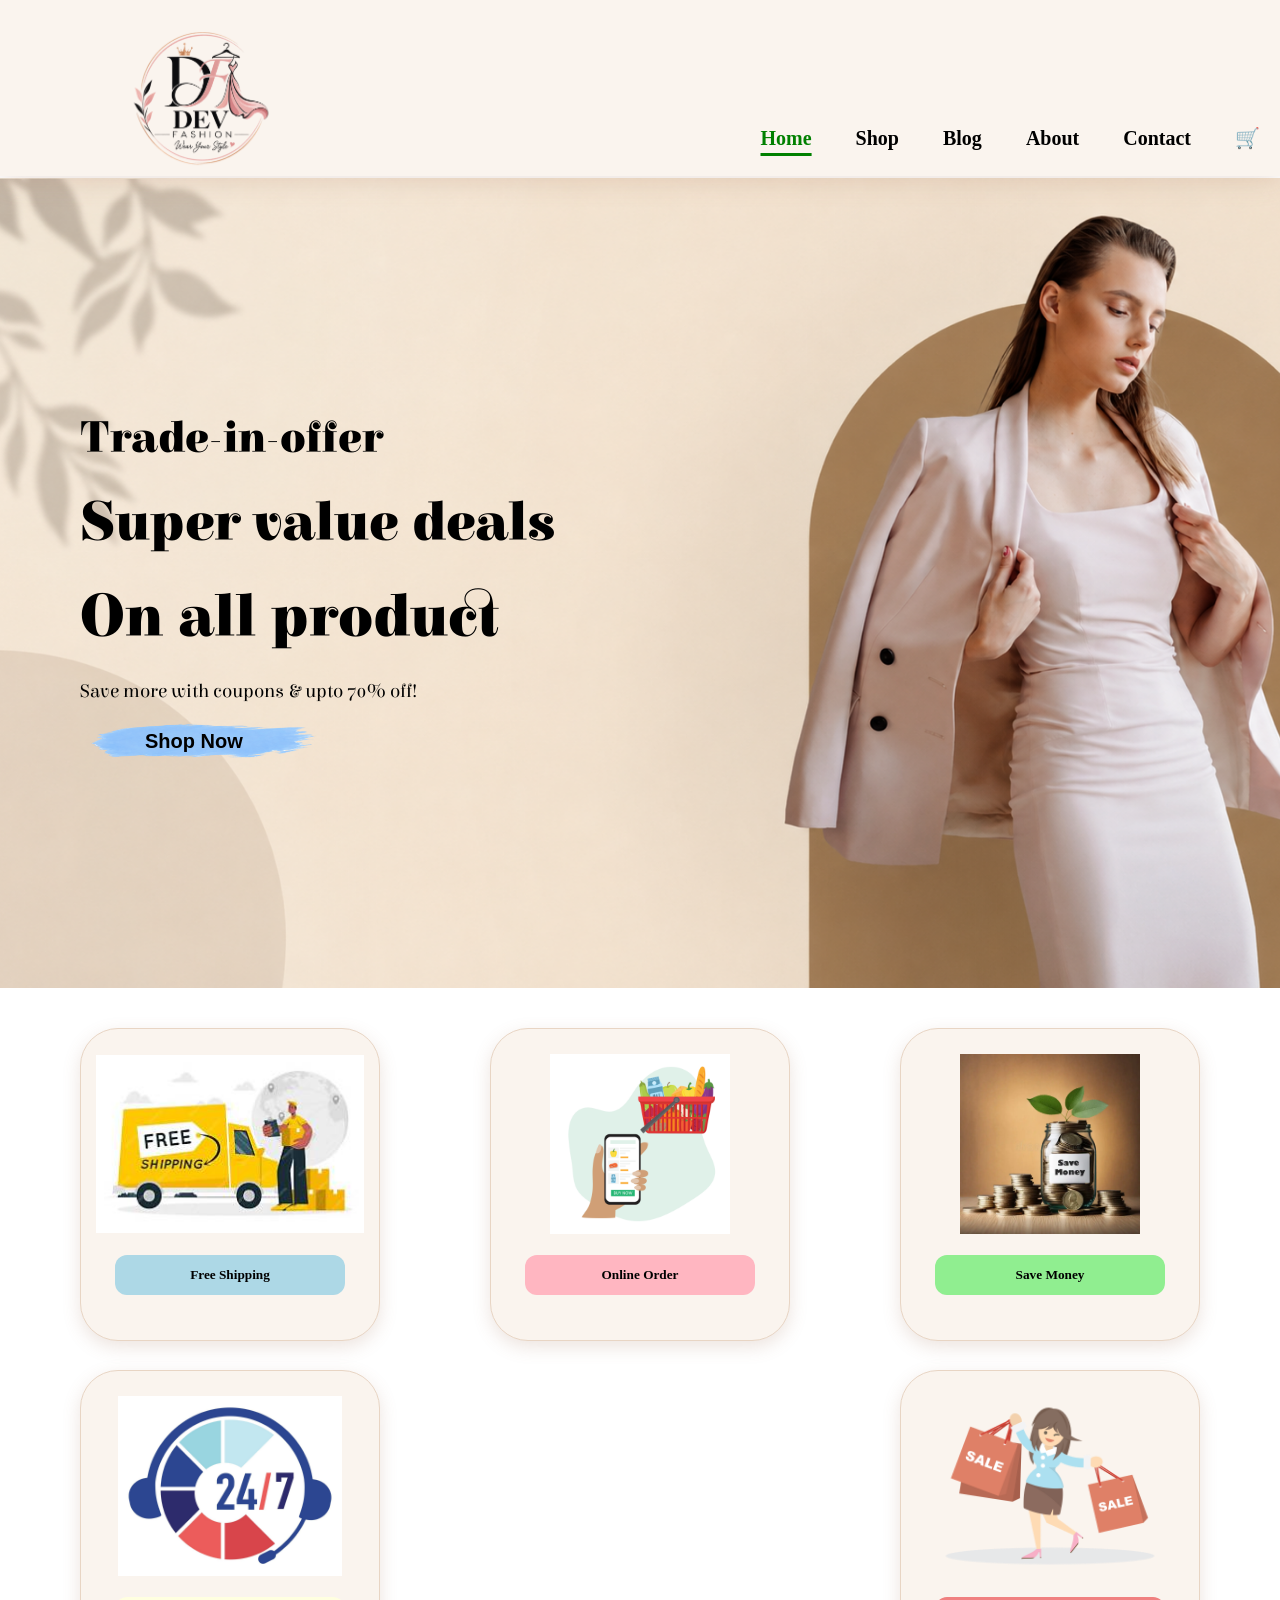
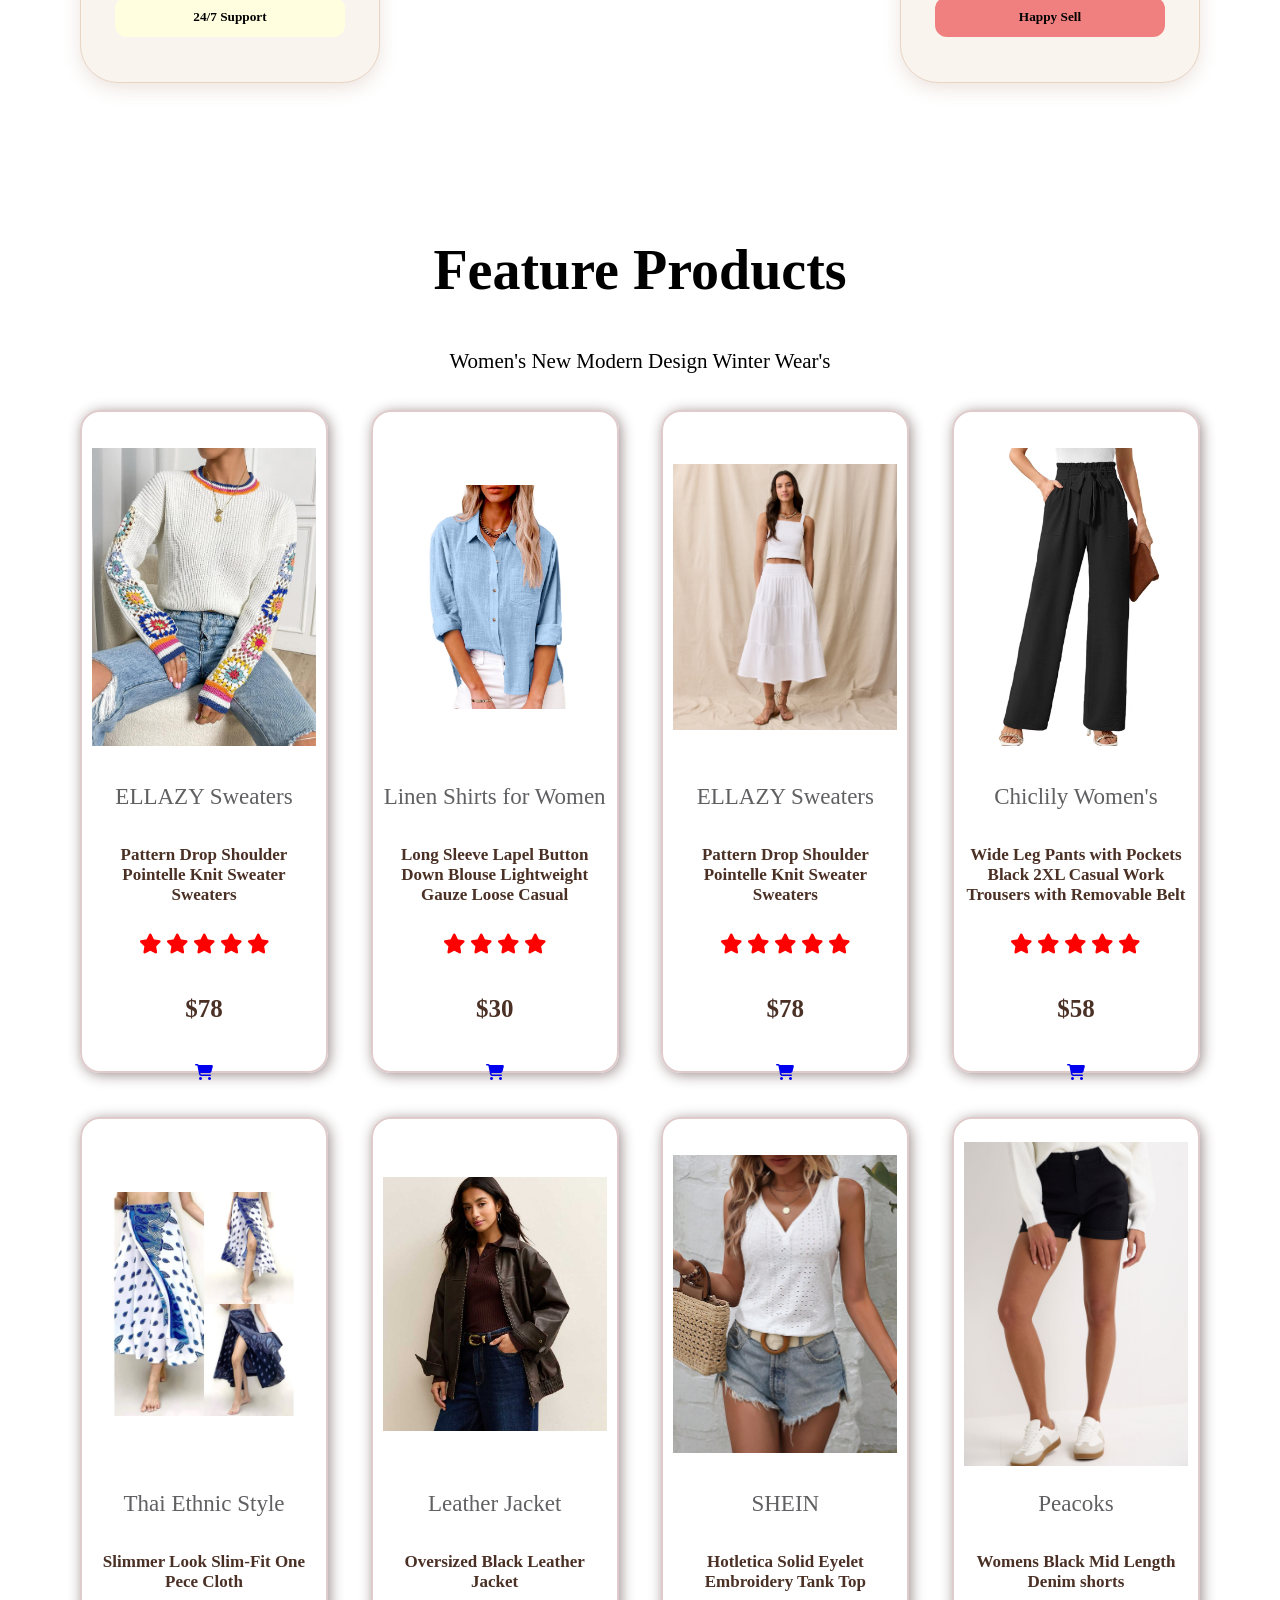
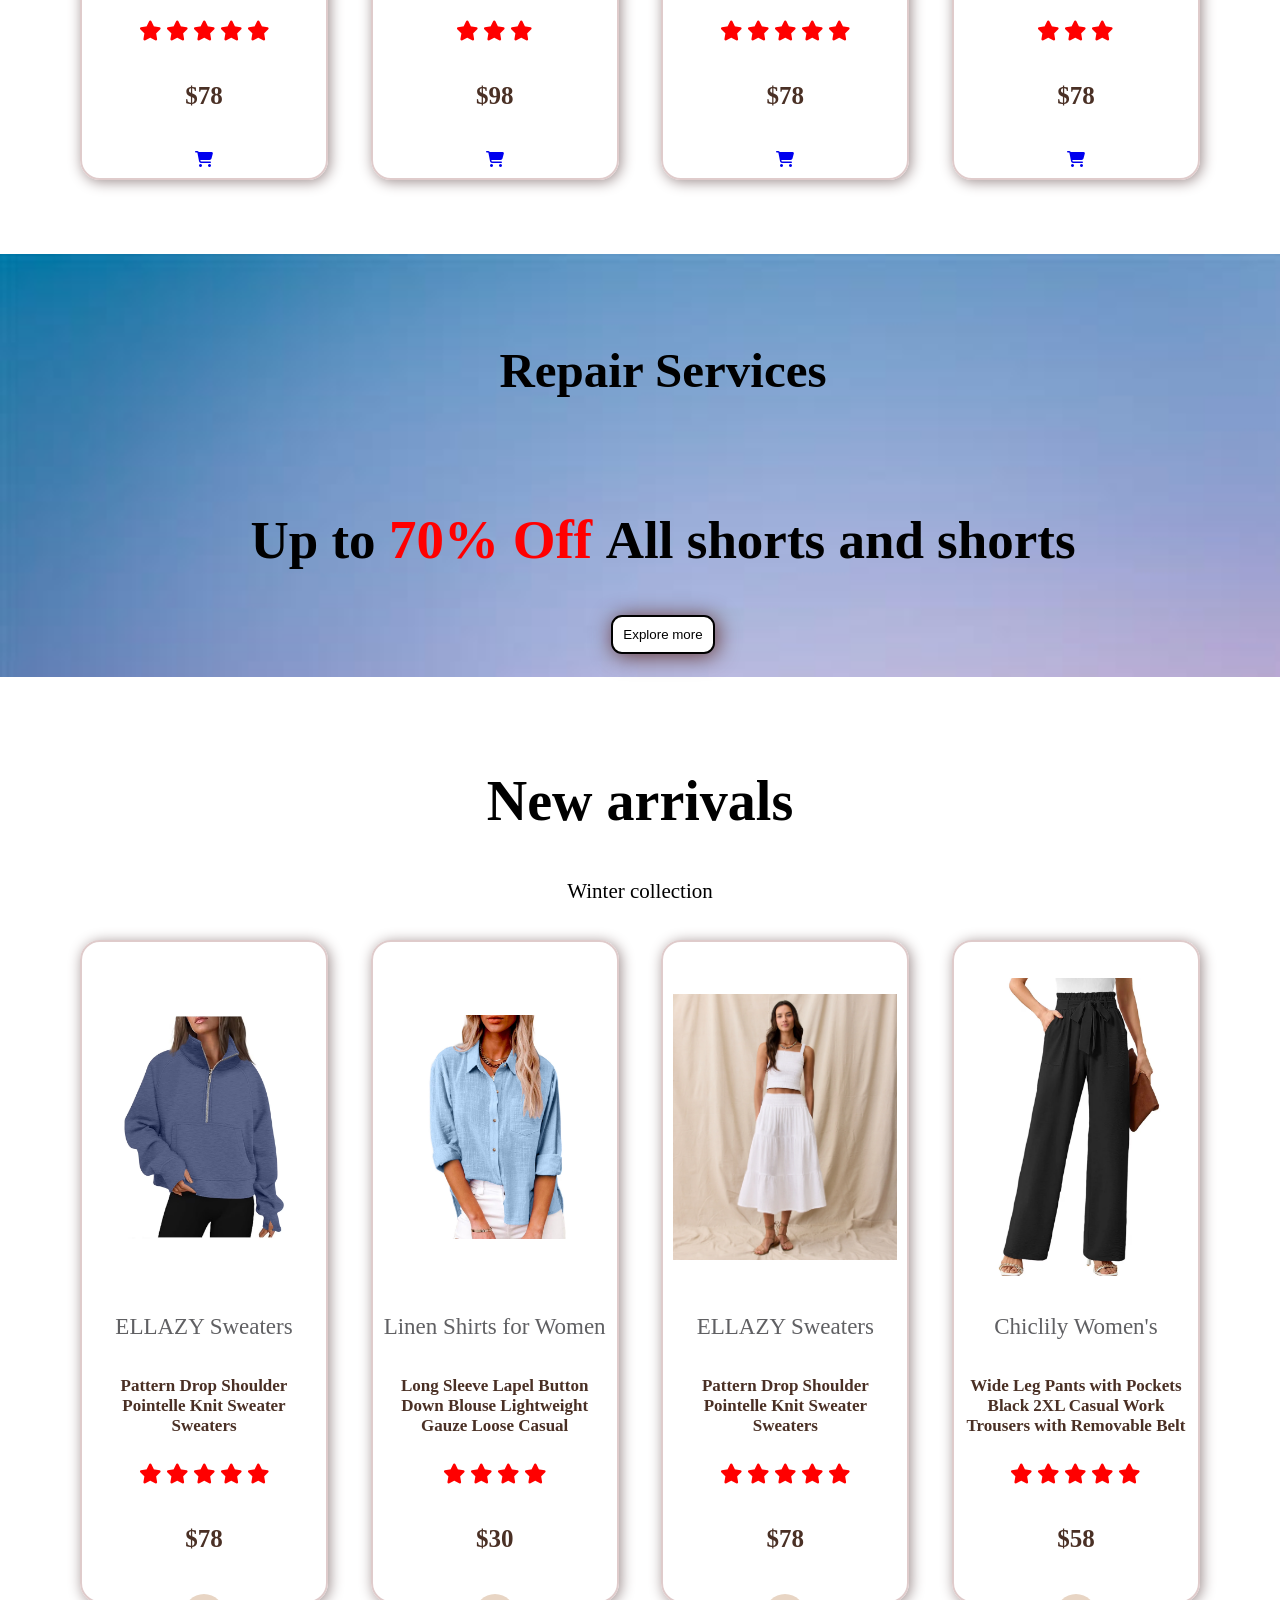
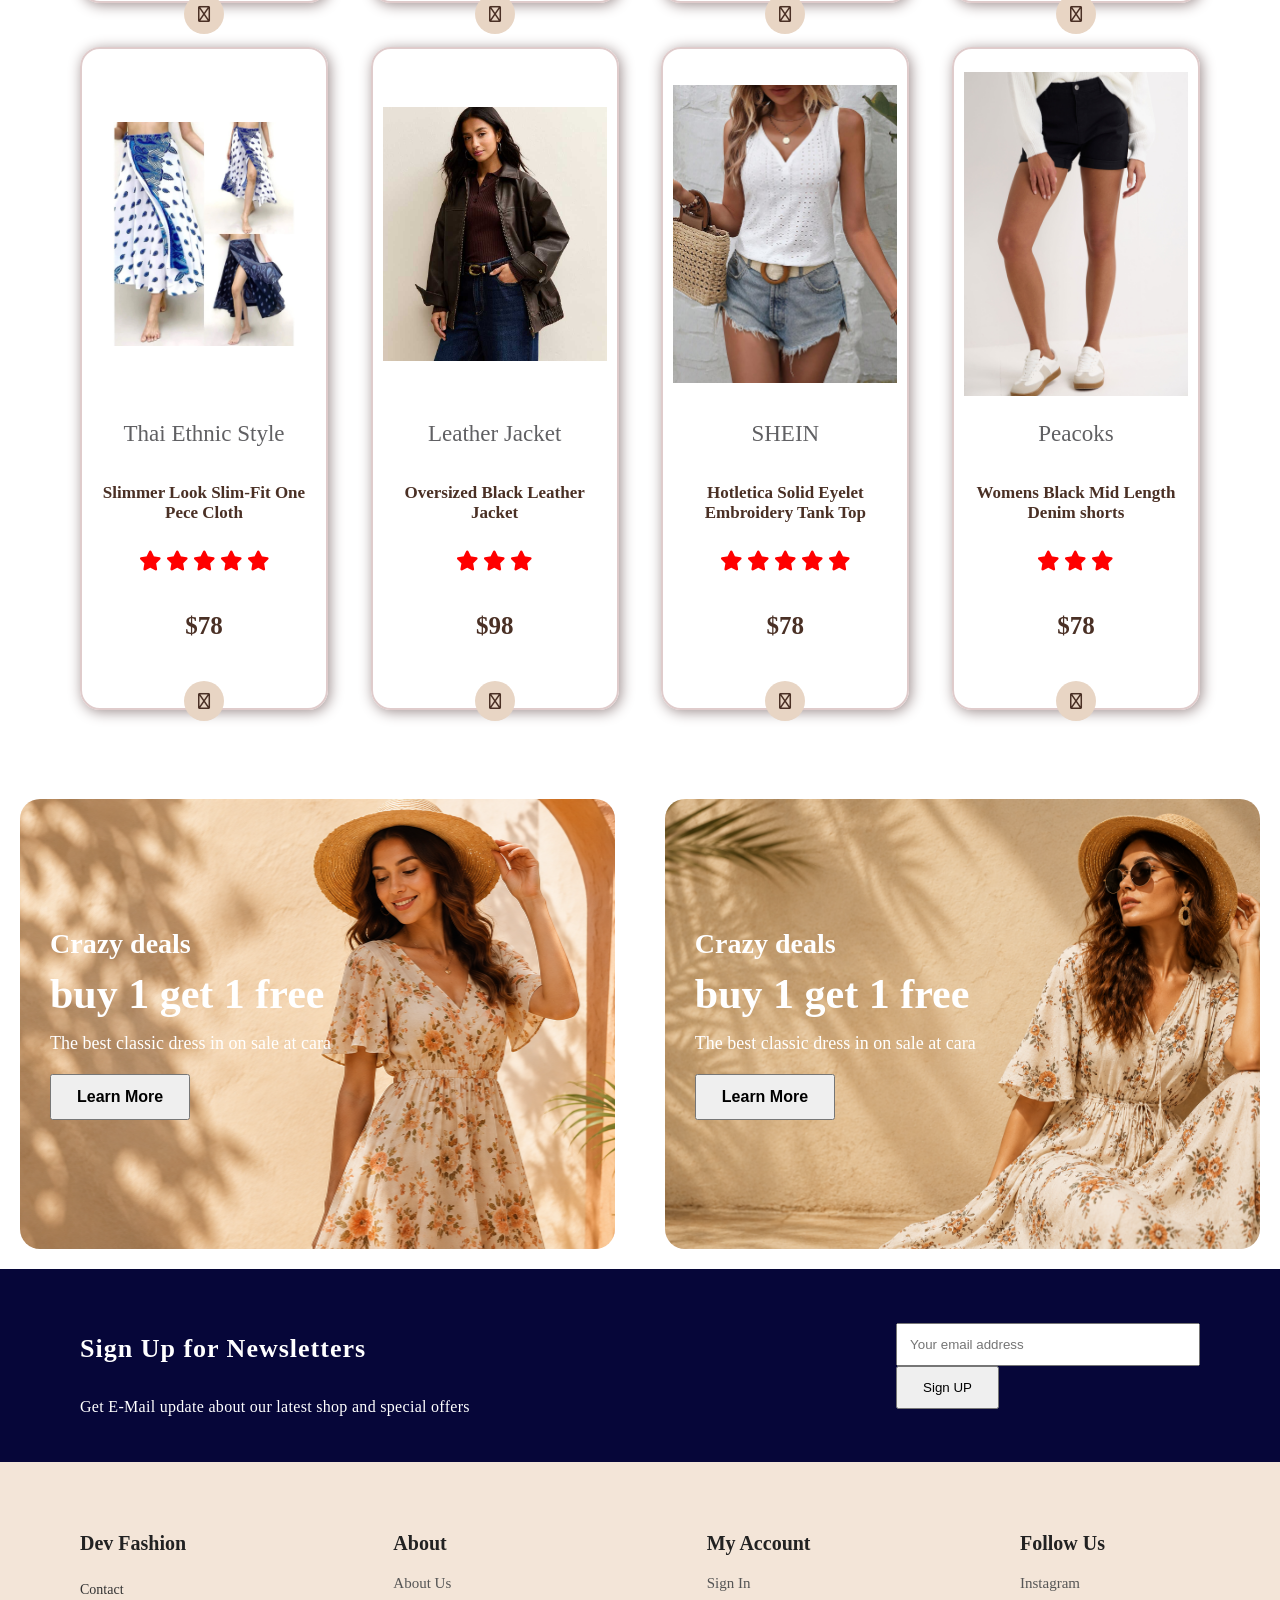
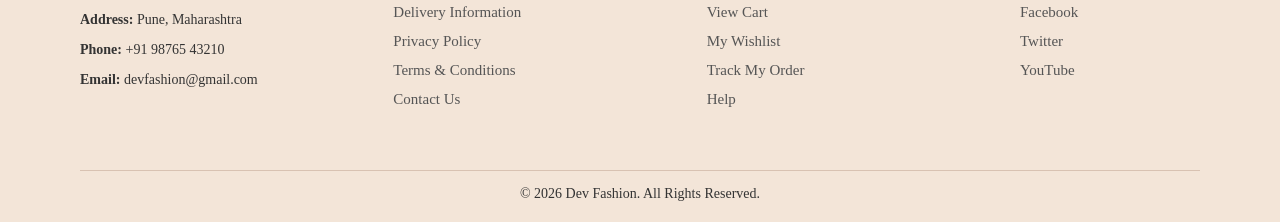
==== index.html @ 33d9cf5c "Updated changes" ====
<!doctype html>
<html lang="en">
  <head>
    <meta charset="UTF-8" />
    <meta name="viewport" content="width=device-width, initial-scale=1.0" />
    <title>E-commerce website</title>
    <link rel="stylesheet" href="./style.css" />
    <link rel="preconnect" href="https://fonts.googleapis.com" />
    <link rel="preconnect" href="https://fonts.gstatic.com" crossorigin />
    <link
      href="https://fonts.googleapis.com/css2?family=Elsie:wght@400;900&family=Playfair:ital,opsz,wght@0,5..1200,300..900;1,5..1200,300..900&display=swap"
      rel="stylesheet"
    />
    <link rel="stylesheet"
      href="https://cdnjs.cloudflare.com/ajax/libs/font-awesome/6.5.2/css/all.min.css">
  </head>
  <body>
    <nav class="navbar">
      <div class="logo">
        <img src="8edfddc2-84c4-4931-b039-c68adbf4a951.png" />
      </div>
      <div class="mobile-icons">
        <span>🛍</span>
        <span id="menu-btn">☰</span>
    </div>
      <div class="nav-item"> 
    <span><a href="index.html">Home</a></span> 
    <span><a href="shop.html">Shop</a></span> 
    <span><a href="blog.html">Blog</a></span> 
    <span><a href="about.html">About</a></span> 
    <span><a href="contact.html">Contact</a></span> 
    <span><a href="cart.html">🛒</a></span> 
</div>
    </nav>

    <div class="herocont">
      <h4>Trade-in-offer</h4>
      <h2>Super value deals</h2>
      <h1>On all product</h1>
      <p>Save more with coupons & upto 70% off!</p>
      <button id="shopNow">Shop Now</button>
    </div>

    <section id="feature" class="section-p1">
      <div class="fe-box">
        <img src="image/OIP.jpg" alt="" />
        <h5>Free Shipping</h5>
      </div>
      <div class="fe-box">
        <img
          src="image/[base64].jpg"
          alt=""
        />
        <h5>Online Order</h5>
      </div>
      <div class="fe-box">
        <img
          src="image/saving-money-concept-means-setting-aside-funds-future-needs-goals-creating-financial-security-freedom-308653851.webp"
          alt=""
        />
        <h5>Save Money</h5>
      </div>
      <div class="fe-box">
        <img
          src="image/customer-support-service-24-7-day-and-night-call-center-vector.jpg"
          alt=""
        />
        <h5>24/7 Support</h5>
      </div>
      <div class="fe-box">
        <img
          src="image/happy-women-with-a-lot-of-shopping-bags-in-hands-during-the-sale-or-discount-at-the-end-of-season-cartoon-flat-illustration-isolated-png.webp"
          alt=""
        />
        <h5>Happy Sell</h5>
      </div>
    </section>

    <section id="product1" class="section-p1">
      <h1>Feature Products</h1>
      <p>Women's New Modern Design Winter Wear's</p>
      <div class="pro-container">

        <!-- 1st card -->
        <div class="pro">
          <img src="image/sweater.jpg" alt="" />
          <div class="des">
            <span>ELLAZY Sweaters</span>
            <h5>Pattern Drop Shoulder Pointelle Knit Sweater Sweaters </h5>
            <div class="start">
              <i class="fa-solid fa-star"></i>
              <i class="fa-solid fa-star"></i>
              <i class="fa-solid fa-star"></i>
              <i class="fa-solid fa-star"></i>
              <i class="fa-solid fa-star"></i>
            </div>
            <h4>$78</h4>
          </div>
          <a href="cart.html">
            <i class="fa-solid fa-cart-shopping"></i></i>
        </a>
        </div>

        <!-- 2nd card -->
        <div class="pro">
          <img src="image/shirt.avif" alt="" />
          <div class="des">
            <span>Linen Shirts for Women</span>
            <h5>Long Sleeve Lapel Button Down Blouse Lightweight Gauze Loose Casual</h5>
            <div class="start">
              <i class="fa-solid fa-star"></i>
              <i class="fa-solid fa-star"></i>
              <i class="fa-solid fa-star"></i>
              <i class="fa-solid fa-star"></i>
            </div>
            <h4>$30</h4>
          </div>
          <a href="cart.html">
            <i class="fa-solid fa-cart-shopping"></i></i>
        </a>
        </div>

        <!-- 3rd cart -->
        <div class="pro">
          <img src="image/white.webp" alt="" />
          <div class="des">
            <span>ELLAZY Sweaters</span>
            <h5>Pattern Drop Shoulder Pointelle Knit Sweater Sweaters </h5>
            <div class="start">
              <i class="fa-solid fa-star"></i>
              <i class="fa-solid fa-star"></i>
              <i class="fa-solid fa-star"></i>
              <i class="fa-solid fa-star"></i>
              <i class="fa-solid fa-star"></i>
            </div>
            <h4>$78</h4>
          </div>
          <a href="cart.html">
            <i class="fa-solid fa-cart-shopping"></i></i>
        </a>
        </div>

<!-- 4th card -->
        <div class="pro">
          <img src="image/pants.avif" alt="" />
          <div class="des">
            <span>Chiclily Women's</span>
            <h5>Wide Leg Pants with Pockets Black 2XL Casual Work Trousers with Removable Belt</h5>
            <div class="start">
              <i class="fa-solid fa-star"></i>
              <i class="fa-solid fa-star"></i>
              <i class="fa-solid fa-star"></i>
              <i class="fa-solid fa-star"></i>
              <i class="fa-solid fa-star"></i>
            </div>
            <h4>$58</h4>
          </div>
          <a href="cart.html">
            <i class="fa-solid fa-cart-shopping"></i></i>
        </a>
        </div>

<!-- 5th card -->
        <div class="pro">
          <img src="image/sk.jpg" alt="" />
          <div class="des">
            <span>Thai Ethnic Style</span>
            <h5>Slimmer Look Slim-Fit One Pece Cloth</h5>
            <div class="start">
              <i class="fa-solid fa-star"></i>
              <i class="fa-solid fa-star"></i>
              <i class="fa-solid fa-star"></i>
              <i class="fa-solid fa-star"></i>
              <i class="fa-solid fa-star"></i>
            </div>
            <h4>$78</h4>
          </div>
          <a href="cart.html">
            <i class="fa-solid fa-cart-shopping"></i></i>
        </a>
        </div>


        <!-- 6 card -->
        <div class="pro">
          <img src="image/over.jpg" alt="" />
          <div class="des">
            <span>Leather Jacket</span>
            <h5>Oversized Black Leather Jacket</h5>
            <div class="start">
              <i class="fa-solid fa-star"></i>
              <i class="fa-solid fa-star"></i>
              <i class="fa-solid fa-star"></i>
            </div>
            <h4>$98</h4>
          </div>
          <a href="cart.html">
            <i class="fa-solid fa-cart-shopping"></i></i>
        </a>
        </div>

<!-- 7 card -->
        <div class="pro">
          <img src="image/top.webp" alt="" />
          <div class="des">
            <span>SHEIN</span>
            <h5>Hotletica Solid Eyelet Embroidery Tank Top</h5>
            <div class="start">
              <i class="fa-solid fa-star"></i>
              <i class="fa-solid fa-star"></i>
              <i class="fa-solid fa-star"></i>
              <i class="fa-solid fa-star"></i>
              <i class="fa-solid fa-star"></i>
            </div>
            <h4>$78</h4>
          </div>
          <a href="cart.html">
            <i class="fa-solid fa-cart-shopping"></i></i>
        </a>
        </div>

<!-- 8 card -->
        <div class="pro">
          <img src="image/shorts.jpg" alt="" />
          <div class="des">
            <span>Peacoks</span>
            <h5>Womens Black Mid Length Denim shorts</h5>
            <div class="start">
              <i class="fa-solid fa-star"></i>
              <i class="fa-solid fa-star"></i>
              <i class="fa-solid fa-star"></i>
            </div>
            <h4>$78</h4>
          </div>
          <a href="cart.html">
            <i class="fa-solid fa-cart-shopping"></i></i>
        </a>
        </div>
      </div>
    </section>

    <section id="banner">
      <h4>Repair Services</h4>
      <h2>Up to <span>70% Off </span> All shorts and shorts</h2>
      <button>Explore more</button>

    </section>


    <section id="product1" class="section-p1">
      <h1>New arrivals</h1>
      <p>Winter collection</p>
      <div class="pro-container">

        <!-- 1st card -->
        <div class="pro">
          <img src="image/wintercoll.avif" alt="" />
          <div class="des">
            <span>ELLAZY Sweaters</span>
            <h5>Pattern Drop Shoulder Pointelle Knit Sweater Sweaters </h5>
            <div class="start">
              <i class="fa-solid fa-star"></i>
              <i class="fa-solid fa-star"></i>
              <i class="fa-solid fa-star"></i>
              <i class="fa-solid fa-star"></i>
              <i class="fa-solid fa-star"></i>
            </div>
            <h4>$78</h4>
          </div>
          <a href="#">
            <i class="fa-solid fa-cart-shopping  cart"></i>
        </a>
        </div>

        <!-- 2nd card -->
        <div class="pro">
          <img src="image/shirt.avif" alt="" />
          <div class="des">
            <span>Linen Shirts for Women</span>
            <h5>Long Sleeve Lapel Button Down Blouse Lightweight Gauze Loose Casual</h5>
            <div class="start">
              <i class="fa-solid fa-star"></i>
              <i class="fa-solid fa-star"></i>
              <i class="fa-solid fa-star"></i>
              <i class="fa-solid fa-star"></i>
            </div>
            <h4>$30</h4>
          </div>
          <a href="#">
            <i class="fa-solid fa-cart-shopping  cart"></i>
        </a>
        </div>

        <!-- 3rd cart -->
        <div class="pro">
          <img src="image/white.webp" alt="" />
          <div class="des">
            <span>ELLAZY Sweaters</span>
            <h5>Pattern Drop Shoulder Pointelle Knit Sweater Sweaters </h5>
            <div class="start">
              <i class="fa-solid fa-star"></i>
              <i class="fa-solid fa-star"></i>
              <i class="fa-solid fa-star"></i>
              <i class="fa-solid fa-star"></i>
              <i class="fa-solid fa-star"></i>
            </div>
            <h4>$78</h4>
          </div>
          <a href="#">
            <i class="fa-solid fa-cart-shopping  cart"></i>
        </a>
        </div>

<!-- 4th card -->
        <div class="pro">
          <img src="image/pants.avif" alt="" />
          <div class="des">
            <span>Chiclily Women's</span>
            <h5>Wide Leg Pants with Pockets Black 2XL Casual Work Trousers with Removable Belt</h5>
            <div class="start">
              <i class="fa-solid fa-star"></i>
              <i class="fa-solid fa-star"></i>
              <i class="fa-solid fa-star"></i>
              <i class="fa-solid fa-star"></i>
              <i class="fa-solid fa-star"></i>
            </div>
            <h4>$58</h4>
          </div>
          <a href="#">
            <i class="fa-solid fa-cart-shopping  cart"></i>
        </a>
        </div>

<!-- 5th card -->
        <div class="pro">
          <img src="image/sk.jpg" alt="" />
          <div class="des">
            <span>Thai Ethnic Style</span>
            <h5>Slimmer Look Slim-Fit One Pece Cloth</h5>
            <div class="start">
              <i class="fa-solid fa-star"></i>
              <i class="fa-solid fa-star"></i>
              <i class="fa-solid fa-star"></i>
              <i class="fa-solid fa-star"></i>
              <i class="fa-solid fa-star"></i>
            </div>
            <h4>$78</h4>
          </div>
          <a href="#">
            <i class="fa-solid fa-cart-shopping  cart"></i>
        </a>
        </div>


        <!-- 6 card -->
        <div class="pro">
          <img src="image/over.jpg" alt="" />
          <div class="des">
            <span>Leather Jacket</span>
            <h5>Oversized Black Leather Jacket</h5>
            <div class="start">
              <i class="fa-solid fa-star"></i>
              <i class="fa-solid fa-star"></i>
              <i class="fa-solid fa-star"></i>
            </div>
            <h4>$98</h4>
          </div>
          <a href="#">
            <i class="fa-solid fa-cart-shopping  cart"></i>
        </a>
        </div>

<!-- 7 card -->
        <div class="pro">
          <img src="image/top.webp" alt="" />
          <div class="des">
            <span>SHEIN</span>
            <h5>Hotletica Solid Eyelet Embroidery Tank Top</h5>
            <div class="start">
              <i class="fa-solid fa-star"></i>
              <i class="fa-solid fa-star"></i>
              <i class="fa-solid fa-star"></i>
              <i class="fa-solid fa-star"></i>
              <i class="fa-solid fa-star"></i>
            </div>
            <h4>$78</h4>
          </div>
          <a href="#">
            <i class="fa-solid fa-cart-shopping  cart"></i>
        </a>
        </div>

<!-- 8 card -->
        <div class="pro">
          <img src="image/shorts.jpg" alt="" />
          <div class="des">
            <span>Peacoks</span>
            <h5>Womens Black Mid Length Denim shorts</h5>
            <div class="start">
              <i class="fa-solid fa-star"></i>
              <i class="fa-solid fa-star"></i>
              <i class="fa-solid fa-star"></i>
            </div>
            <h4>$78</h4>
          </div>
          <a href="#">
            <i class="fa-solid fa-cart-shopping  cart"></i>
        </a>
        </div>
      </div>
    </section>

    <section id="sm-banner" class="section-p1">
      <div
      class="banner-box">
        <h4>Crazy deals</h4>
        <h2>buy 1 get 1 free</h2>
        <span>The best classic dress in on sale at cara</span>
        <button class="white">Learn More</button>
        </div>

         <div
      class="banner-box">
        <h4>Crazy deals</h4>
        <h2>buy 1 get 1 free</h2>
        <span>The best classic dress in on sale at cara</span>
        <button class="white">Learn More</button>
        </div>
        </section>
        <section id="newsletter">
          <div class="newstext">
            <h4>Sign Up for Newsletters</h4>
            <p>Get E-Mail update about our latest shop and <span>special offers</span></p>
          </div>
          <div class="form">
            <input type="text" placeholder="Your email address">
            <button>Sign UP</button>
          </div>
        </section>



        <footer class="footer">

    <div class="footer-col">
        <h3>Dev Fashion</h3>
        <p>Contact</p>
        <p><strong>Address:</strong> Pune, Maharashtra</p>
        <p><strong>Phone:</strong> +91 98765 43210</p>
        <p><strong>Email:</strong> devfashion@gmail.com</p>
    </div>

    <div class="footer-col">
        <h3>About</h3>
        <a href="#">About Us</a>
        <a href="#">Delivery Information</a>
        <a href="#">Privacy Policy</a>
        <a href="#">Terms & Conditions</a>
        <a href="#">Contact Us</a>
    </div>

    <div class="footer-col">
        <h3>My Account</h3>
        <a href="#">Sign In</a>
        <a href="#">View Cart</a>
        <a href="#">My Wishlist</a>
        <a href="#">Track My Order</a>
        <a href="#">Help</a>
    </div>

    <div class="footer-col">
        <h3>Follow Us</h3>
        <a href="#">Instagram</a>
        <a href="#">Facebook</a>
        <a href="#">Twitter</a>
        <a href="#">YouTube</a>
    </div>

    <div class="footer-bottom">
        <p>© 2026 Dev Fashion. All Rights Reserved.</p>
    </div>

</footer>
    
    <script src="script.js"></script>
  </body>
</html>
---- style.css ----
body {
  margin: 0;
  padding: 0;
  width: 100%;
  overflow-x: hidden;
}
button.normal {
  font-size: 14px;
  font-weight: 600;
  padding: 15px;
}

.navbar {
  width: 100%;
  height: 176px;
  position: relative;
  box-shadow: 0 5px 25px rgba(154, 107, 79, 0.2);
  position: sticky;
  z-index: 999;
  top: 0;
  left: 0;
  background-color: #faf4ee;
}
.navbar img {
  width: 150px;
  height: 156px;
  margin-left: 127px;
  margin-top: 22px;
}
.nav-item {
  position: absolute;
  right: 0px;
  top: 104px;
  text-decoration: none;
}
.nav-item span {
  padding: 20px;
  font-size: x-large;
  cursor: pointer;
  display: inline-block;
  transition: transform 0.3s ease;
}
.nav-item a {
  text-decoration: none;
  color: #4a3025;
  font-size: 20px;
  font-weight: 600;
}

.nav-item span:hover {
  text-decoration: underline;
  cursor: pointer;
  color: green;
  text-decoration-thickness: 5px;
  transform: scale(1.2);
}
.nav-item a {
  text-decoration: none;
  color: #000;
}

.nav-item a.active {
  color: green;
  text-decoration: underline;
  text-decoration-thickness: 3px;
  text-underline-offset: 8px;
}

/* herocont */
.herocont {
  font-family: "Elsie", serif;
  background-image: url(3d712e6f-3460-47a9-ab00-602f41634738.png);
  height: 90vh;
  width: 100%;
  background-size: cover;
  background-position: top 25% right 0;
  padding: 0 80px;
  display: flex;
  align-items: flex-start;
  justify-content: center;
  flex-direction: column;
  margin-top: 2px;
}
.herocont h4 {
  font-size: 44px;
}
.herocont h2 {
  font-size: 55px;
}
.herocont h1 {
  font-size: 60px;
}
.herocont p {
  font-size: 19px;
}

.herocont h1,
.herocont h2,
.herocont h4,
.herocont p {
  margin: 14px 0;
}

.herocont button {
  background-image: url(image/2f8c9b1b-b4cb-4f8c-810a-5eacfceb74cf.png);
  border: none;
  background-size: 100% 100%;
  background-repeat: no-repeat;
  /* background-position: center; */
  background-color: transparent;
  padding: 14px 80px 14px 65px;
  cursor: pointer;
  font-weight: 800;
  font-size: 20px;
}

.section-p1 {
  padding: 40px 80px;
}
.section-m1 {
  margin: 40px 0;
}
#feature {
  display: flex;
  align-items: center;
  justify-content: space-between;
  flex-wrap: wrap;
}
#feature .fe-box {
  width: 268px;
  text-align: center;
  padding: 25px 15px;
  box-shadow: 0 6px 18px rgba(154, 107, 79, 0.18);
  border: 1px solid #e8d5c4;
  background-color: #faf4ee;
  transition: transform 0.3s ease;
  border-radius: 38px;
  margin-bottom: 29px;
  height: 29vh;
}
.fe-box:hover {
  transform: scale(1.1);
}
.fe-box img {
  width: 100%;
  height: 180px;
  margin-bottom: 10px;
  object-fit: contain;
}
.fe-box h5 {
  background-color: pink;
  padding: 12px 13px;
  margin: 7px 19px;
  border-radius: 12px;
}
#feature .fe-box:nth-child(1) h5 {
  background-color: lightblue;
}
#feature .fe-box:nth-child(2) h5 {
  background-color: lightpink;
}
#feature .fe-box:nth-child(3) h5 {
  background-color: lightgreen;
}
#feature .fe-box:nth-child(4) h5 {
  background-color: lightyellow;
}
#feature .fe-box:nth-child(5) h5 {
  background-color: lightcoral;
}

#product1 {
  text-align: center;
}

#product1 .pro {
  width: 20%;
  min-width: 200px;
  padding: 10px 10px;
  border: 2px solid #dfcbcb;
  border-radius: 20px;
  cursor: pointer;
  box-shadow: 2px 2px 14px #9e8f8f;
  margin: 15px 0;
  margin-bottom: 29px;
  height: 71vh;
  object-fit: contain;
  transition: 0.3s ease;
}
#product1 .pro:hover {
  transform: translateY(-8px);
  box-shadow: 0 12px 25px rgba(154, 107, 79, 0.25);
}
#product1 .pro img {
  width: 100%;
  height: 350px;
  object-fit: contain;
  border-radius: 12px;
}
#product1 .pro .des {
  text-align: center;
  padding: 8px 0;
}

#product1 .pro .des span {
  color: #606063;
  font-size: 23px;
}

#product1 .pro .des h5 {
  font-size: 17px;
  padding-top: 7px;
  color: #4a3025;
}
#product1 .pro .des i {
  font-size: 20px;
  color: red;
}

#product1 .pro .des h4 {
  padding-top: 7px;
  font-size: 25px;
  font-weight: 700;
  color: #4a3025;
}
#product1 .pro .cart {
  width: 40px;
  height: 40px;
  line-height: 40px;
  border-radius: 50%;
  font-weight: 500;
  background-color: #e8d5c4;
  color: #4a3025;
  display: inline-block;
  text-align: center;
}

#product1 .pro-container {
  display: flex;
  align-items: center;
  justify-content: space-between;
  flex-wrap: wrap;
}

#product1 h1 {
  font-size: 56px;
}
#product1 p {
  font-size: 21px;
}

#banner {
  background-image: url(image/banner.jpg);
  background-repeat: no-repeat;
  width: 100%;
  background-size: cover;
  display: flex;
  justify-content: center;
  align-items: center;
  flex-direction: column;
  background-color: black;
  color: black;
  margin: 5px 0 5px 0;
  padding: 23px;
}
#banner span {
  color: red;
  font-size: 55px;
}
#banner h2 {
  font-size: 53px;
}
#banner h4 {
  font-size: 49px;
}
#banner button {
  background-color: white;
  padding: 10px 10px;
  border-radius: 11px;
  border: 2px solid black;
  cursor: pointer;
  box-shadow: 2px 2px 21px #663838;
}

#sm-banner {
  display: flex;
  justify-content: space-between;
  flex-wrap: wrap;
  gap: 25px;
  padding: 20px;
}
#sm-banner .banner-box {
  background-image: url(image/orangr.jpg);
  background-repeat: no-repeat;
  width: 48%;
  background-size: cover;
  background-position: center;
  display: flex;
  justify-content: center;
  align-items: flex-start;
  flex-direction: column;
  background-color: black;
  color: black;
  margin: 0px;
  box-sizing: border-box;
  padding: 30px;
  height: 50vh;
}
#sm-banner h4 {
  color: white;
  font-size: 28px;
  font-weight: 600;
  margin: 0 0 10px 0;
  padding: 0;
}

#sm-banner h2 {
  color: white;
  font-size: 42px;
  font-weight: 800;
  margin: 0 0 15px 0;
}

#sm-banner span {
  color: white;
  font-size: 18px;
  font-weight: 500;
  margin-bottom: 20px;
}

#sm-banner button {
  font-size: 16px;
  font-weight: 600;
  padding: 12px 25px;
}

#sm-banner .banner-box:nth-child(1) {
  background-image: url("image/banner1f.png");
  border-radius: 20px;
}

#sm-banner .banner-box:nth-child(2) {
  background-image: url("image/banner2.png");
  border-radius: 20px;
}

#newsletter {
  display: flex;
  justify-content: space-between;
  flex-wrap: wrap;
  align-items: center;
  background-color: rgb(6, 6, 57);
  color: white;
  padding: 30px 80px;
}

#newsletter form {
  width: 34%;
  display: flex;
  align-items: center;
}

#newsletter input {
  width: 100%;
  padding: 12px;
  box-sizing: border-box;
}

#newsletter button {
  padding: 12px 25px;
  white-space: nowrap;
}
#newsletter h4 {
  font-size: 26px;
  font-weight: 600;
  letter-spacing: 1px;
}

#newsletter p {
  font-size: 16px;
  font-weight: 400;
  letter-spacing: 0.3px;
}

.footer {
  display: flex;
  justify-content: space-between;
  flex-wrap: wrap;
  background-color: #f3e5d8;
  padding: 50px 80px 20px;
  color: #333;
}

.footer-col {
  display: flex;
  flex-direction: column;
  margin-bottom: 30px;
  min-width: 180px;
}

.footer-col h3 {
  font-size: 20px;
  font-weight: 600;
  margin-bottom: 20px;
  color: #222;
}

.footer-col p {
  font-size: 14px;
  margin: 7px 0;
}

.footer-col a {
  text-decoration: none;
  color: #555;
  font-size: 15px;
  margin-bottom: 12px;
  transition: 0.3s;
}

.footer-col a:hover {
  color: #8b5e3c;
  padding-left: 5px;
}

.footer-bottom {
  width: 100%;
  text-align: center;
  border-top: 1px solid #d8c2b2;
  margin-top: 20px;
  padding-top: 15px;
}

.footer-bottom p {
  font-size: 14px;
  margin: 0;
}

.mobile-icons {
  display: none;
}

/* shop css */
.page-header {
  background-image: url("image/bannerp.webp");
  width: 100%;
  height: 70vh;
  background-repeat: no-repeat;
  background-size: cover;
  background-position: center;
  display: flex;
  justify-content: center;
  align-items: center;
  flex-direction: column;
}

.page-header h2 {
  font-size: 53px;
}
.page-header p {
  font-size: 30px;
}

/* pagination */

#pagination {
  text-align: center;
}
#pagination a {
  text-decoration: none;
  background-color: #088178;
  padding: 15px 20px;
  border-radius: 4px;
  color: white;
  font-weight: 600;
}

/* single product */
#prodetails {
  display: flex;
  margin-top: 40px;
  padding: 40px 80px;
  gap: 50px;
}

.single-pro-image {
  width: 45%;
}

.single-pro-image > img {
  width: 100%;
  height: 550px;
  object-fit: contain;
  border-radius: 15px;
}

.small-img-group {
  display: flex;
  justify-content: space-between;
  gap: 15px;
  margin-top: 15px;
}

.small-img-col {
  flex-basis: 24%;
  cursor: pointer;
}

.small-img {
  width: 100%;
  height: 120px;
  object-fit: contain;
  border-radius: 10px;
}

.single-pro-details {
  width: 50%;
  padding-top: 30px;
}

.single-pro-details h6 {
  font-size: 15px;
  color: #777;
  margin-bottom: 20px;
}

.single-pro-details h4 {
  font-size: 28px;
  color: #4a3025;
  margin: 20px 0;
}

.single-pro-details h2 {
  font-size: 32px;
  color: #9a6b4f;
  margin-bottom: 25px;
}

.single-pro-details select {
  display: block;
  padding: 12px 15px;
  width: 150px;
  margin-bottom: 20px;
  border: 1px solid #e8d5c4;
  outline: none;
}

.single-pro-details input {
  width: 50px;
  height: 40px;
  padding-left: 10px;
  font-size: 16px;
  border: 1px solid #e8d5c4;
  outline: none;
  margin-right: 10px;
}

.single-pro-details .normal {
  background-color: #9a6b4f;
  color: white;
  border: none;
  padding: 15px 25px;
  font-size: 16px;
  font-weight: 600;
  cursor: pointer;
  border-radius: 5px;
}

.single-pro-details .normal:hover {
  background-color: #4a3025;
}

.single-pro-details span {
  display: block;
  line-height: 25px;
  font-size: 16px;
  color: #555;
  max-width: 600px;
}

/* cart page */
/* CART PAGE */

#cart {
  padding: 40px 80px;
}

#cart h2 {
  text-align: center;
  color: #4a3025;
  margin-bottom: 40px;
}

/* CART TABLE */

#cart table {
  border-collapse: collapse;
  margin: auto;
}

#cart thead {
  background-color: #e8d5c4;
}

#cart th {
  padding: 18px;
  color: #4a3025;
  font-size: 16px;
}

#cart td {
  padding: 15px;
  text-align: center;
  border-bottom: 1px solid #e8d5c4;
}

/* PRODUCT IMAGE */

#cart td img {
  width: 80px;
  height: 80px;
  object-fit: contain;
}

/* REMOVE BUTTON */

#cart td button {
  background-color: #9a6b4f;
  color: white;
  border: none;
  padding: 8px 15px;
  border-radius: 5px;
  cursor: pointer;
}

#cart td button:hover {
  background-color: #4a3025;
}

/* blog */
/* BLOG */

.blog-header {
  text-align: center;
  padding: 70px 20px;
  background-color: #e8d5c4;
}

.blog-header h2 {
  font-size: 40px;
  color: #4a3025;
  margin-bottom: 10px;
}

.blog-header p {
  font-size: 18px;
}

#blog {
  text-align: center;
}

#blog h1 {
  color: #4a3025;
}

.blog-container {
  display: flex;
  justify-content: center;
  gap: 30px;
  flex-wrap: wrap;
  margin-top: 40px;
}

.blog-box {
  width: 300px;
  background-color: #faf4ee;
  border-radius: 12px;
  overflow: hidden;
  box-shadow: 0 5px 20px rgba(74, 48, 37, 0.15);
  text-align: left;
}

.blog-box img {
  width: 100%;
  height: 250px;
  object-fit: cover;
}

.blog-content {
  padding: 20px;
}

.blog-content h3 {
  color: #4a3025;
  font-size: 22px;
}

.blog-content p {
  line-height: 1.6;
}

.blog-content a {
  color: #9a6b4f;
  font-weight: bold;
  text-decoration: none;
}

.blog-content a:hover {
  text-decoration: underline;
}

/* CONTACT PAGE */

.contact-header {
  text-align: center;
  padding: 70px 20px;
  background-color: #e8d5c4;
}

.contact-header h2 {
  font-size: 40px;
  color: #4a3025;
  margin-bottom: 10px;
}

.contact-header p {
  font-size: 18px;
  color: #555;
}

#contact {
  padding: 70px 80px;
  background-color: #faf4ee;
}

.contact-container {
  max-width: 1100px;
  margin: auto;
  display: flex;
  justify-content: space-between;
  gap: 70px;
}

.contact-info {
  width: 45%;
}

.contact-info h3,
.contact-form h3 {
  font-size: 28px;
  color: #4a3025;
  margin-bottom: 20px;
}

.contact-info > p {
  font-size: 17px;
  line-height: 1.7;
  color: #555;
  margin-bottom: 15px;
}

.contact-detail {
  display: flex;
  align-items: flex-start;
  gap: 18px;
  margin-top: 25px;
}

.contact-detail i {
  font-size: 22px;
  color: #9a6b4f;
  margin-top: 5px;
}

.contact-detail h4 {
  margin: 0 0 5px;
  font-size: 18px;
  color: #4a3025;
}

.contact-detail p {
  margin: 3px 0;
  color: #555;
}

.contact-form {
  width: 50%;
  padding: 30px;
  background-color: white;
  border-radius: 12px;
  box-shadow: 0 5px 20px rgba(74, 48, 37, 0.12);
  box-sizing: border-box;
}

.contact-form label {
  display: block;
  margin-bottom: 7px;
  color: #4a3025;
  font-weight: 600;
}

.contact-form input,
.contact-form textarea {
  width: 100%;
  padding: 14px;
  margin-bottom: 18px;
  border: 1px solid #e8d5c4;
  border-radius: 6px;
  font-size: 16px;
  box-sizing: border-box;
  outline: none;
  font-family: inherit;
}

.contact-form textarea {
  resize: vertical;
}

.contact-form input:focus,
.contact-form textarea:focus {
  border-color: #9a6b4f;
}

.contact-form button {
  background-color: #9a6b4f;
  color: white;
  border: none;
  padding: 14px 28px;
  border-radius: 6px;
  cursor: pointer;
  font-size: 16px;
  font-weight: 600;
}

.contact-form button:hover {
  background-color: #4a3025;
}

.contact-footer {
  text-align: center;
  padding: 35px 20px;
  background-color: #4a3025;
  color: white;
}

.contact-footer h3 {
  font-size: 25px;
  margin-bottom: 10px;
}

.contact-footer p {
  margin: 8px;
}

/* MOBILE */

@media (max-width: 799px) {
  .contact-header {
    padding: 50px 20px;
  }

  .contact-header h2 {
    font-size: 32px;
  }

  #contact {
    padding: 40px 20px;
  }

  .contact-container {
    flex-direction: column;
    gap: 40px;
  }

  .contact-info,
  .contact-form {
    width: 100%;
  }

  .contact-form {
    padding: 20px;
  }
}

/* responsive */

@media (max-width: 799px) {
  /* NAVBAR */

  .navbar {
    width: 100%;
    height: 70px;

    display: flex;
    align-items: center;
    justify-content: space-between;

    padding: 0 20px;
    box-sizing: border-box;

    position: sticky;
    top: 0;
    z-index: 999;

    background-color: #faf4ee;
    box-shadow: 0 4px 15px rgba(154, 107, 79, 0.2);
  }

  .navbar img {
    width: 85px;
    height: auto;
    margin: 0;
  }

  /* MOBILE ICONS */

  .mobile-icons {
    display: flex;
    align-items: center;
    gap: 18px;
  }

  .mobile-icons span {
    font-size: 20px;
    color: #4a3025;
    cursor: pointer;
  }

  /* HIDE NORMAL MENU */

  .nav-item {
    display: none;
  }

  /* MENU AFTER CLICK */

  .nav-item.active {
    position: absolute;

    top: 70px;
    left: 0;

    width: 100%;

    display: flex;
    flex-direction: column;
    align-items: center;

    padding: 15px 0;

    background-color: #faf4ee;
    box-shadow: 0 5px 15px rgba(154, 107, 79, 0.2);
  }

  .nav-item.active span {
    padding: 10px;
    font-size: 17px;
  }

  /* HERO */

  .herocont {
    width: 100%;
    height: 70vh;
    padding: 30px 25px;
    box-sizing: border-box;

    background-size: cover;
    background-position: center;

    align-items: flex-start;
    justify-content: center;
  }

  .herocont h4 {
    font-size: 28px;
    margin: 8px 0;
  }

  .herocont h2 {
    font-size: 36px;
    margin: 8px 0;
  }

  .herocont h1 {
    font-size: 42px;
    margin: 8px 0;
  }

  .herocont p {
    font-size: 15px;
    margin: 10px 0;
  }

  .herocont button {
    padding: 12px 45px;
    font-size: 16px;
    margin-top: 10px;
  }

  /* FEATURES */

  .section-p1 {
    padding: 30px 20px;
  }

  #feature {
    display: flex;
    justify-content: center;
    align-items: center;
    gap: 20px;
  }

  #feature .fe-box {
    width: 100%;
    max-width: 300px;
    padding: 20px 4px;
    box-sizing: border-box;
  }

  .fe-box img {
    width: 100%;
    height: 150px;
    object-fit: contain;
  }

  /* PRODUCTS */

  #product1 {
    padding: 30px 20px;
  }

  #product1 h1 {
    font-size: 38px;
  }

  #product1 p {
    font-size: 16px;
  }

  #product1 .pro-container {
    display: flex;
    flex-direction: column;
    align-items: center;
    gap: 25px;
  }

  #product1 .pro {
    width: 100%;
    max-width: 320px;
    min-width: 0;
    height: auto;
    min-height: 550px;
    box-sizing: border-box;
  }

  #product1 .pro img {
    width: 100%;
    height: 300px;
  }

  /* BIG BANNER */

  #banner {
    width: 100%;
    min-height: 300px;
    padding: 40px 20px;
    box-sizing: border-box;
    text-align: center;
    background-size: cover;
    background-position: center;
  }

  #banner span {
    font-size: 32px;
  }

  #banner h2 {
    font-size: 32px;
  }

  #banner h4 {
    font-size: 28px;
  }

  /* SMALL BANNERS */

  #sm-banner {
    display: flex;
    flex-direction: column;
    gap: 20px;
    padding: 20px;
    box-sizing: border-box;
  }

  #sm-banner .banner-box {
    width: 100%;
    min-height: 300px;
    height: 45vh;
    padding: 25px;
    box-sizing: border-box;
    background-size: cover;
    background-position: center;
  }

  #sm-banner h4 {
    font-size: 22px;
  }

  #sm-banner h2 {
    font-size: 30px;
  }

  #sm-banner span {
    font-size: 15px;
  }

  /* NEWSLETTER */

  #newsletter {
    display: flex;
    flex-direction: column;
    align-items: flex-start;
    padding: 30px 20px;
    box-sizing: border-box;
  }

  #newsletter h4 {
    font-size: 22px;
  }

  #newsletter p {
    font-size: 14px;
    line-height: 1.5;
  }

  #newsletter form {
    width: 100%;
    display: flex;
  }

  #newsletter input {
    width: 100%;
    min-width: 0;
    padding: 12px;
    box-sizing: border-box;
  }

  #newsletter button {
    padding: 12px 18px;
    white-space: nowrap;
  }

  /* FOOTER */

  .footer {
    display: flex;
    flex-direction: column;
    align-items: flex-start;
    padding: 35px 25px 20px;
    box-sizing: border-box;
  }

  .footer-col {
    width: 100%;
    min-width: 0;
    margin-bottom: 25px;
  }

  .footer-col h3 {
    font-size: 19px;
  }

  .footer-col p,
  .footer-col a {
    font-size: 14px;
  }

  .footer-bottom {
    width: 100%;
    text-align: center;
  }
  /* single product */
  #prodetails {
    display: flex;
    flex-direction: column;
    padding: 30px 20px;
    gap: 20px;
  }

  .single-pro-image {
    width: 100%;
  }

  .single-pro-image > img {
    height: 450px;
  }

  .small-img {
    height: 90px;
  }

  .single-pro-details {
    width: 100%;
    padding-top: 10px;
  }

  .single-pro-details h4 {
    font-size: 24px;
  }

  .single-pro-details h2 {
    font-size: 28px;
  }

  /* card */
  #cart {
    padding: 30px 10px;
    overflow-x: auto;
  }

  #cart table {
    min-width: 650px;
  }
}
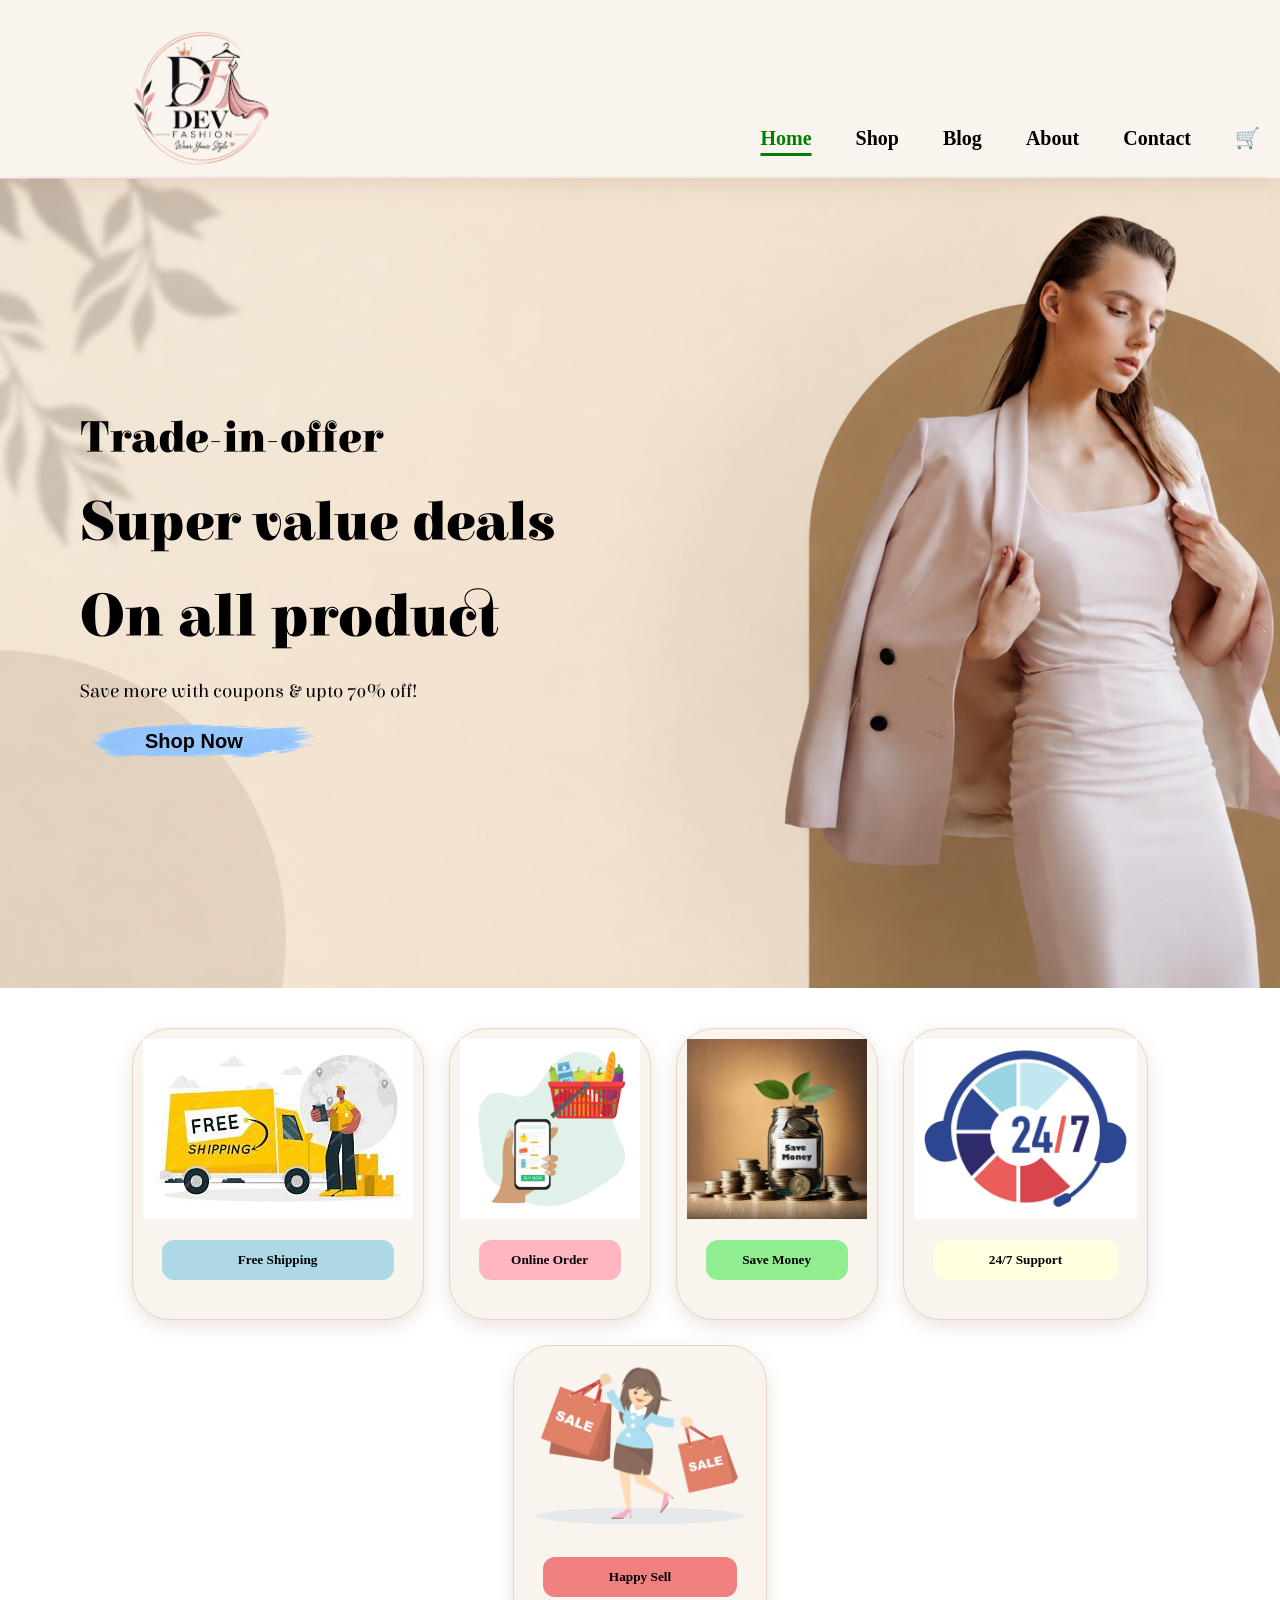
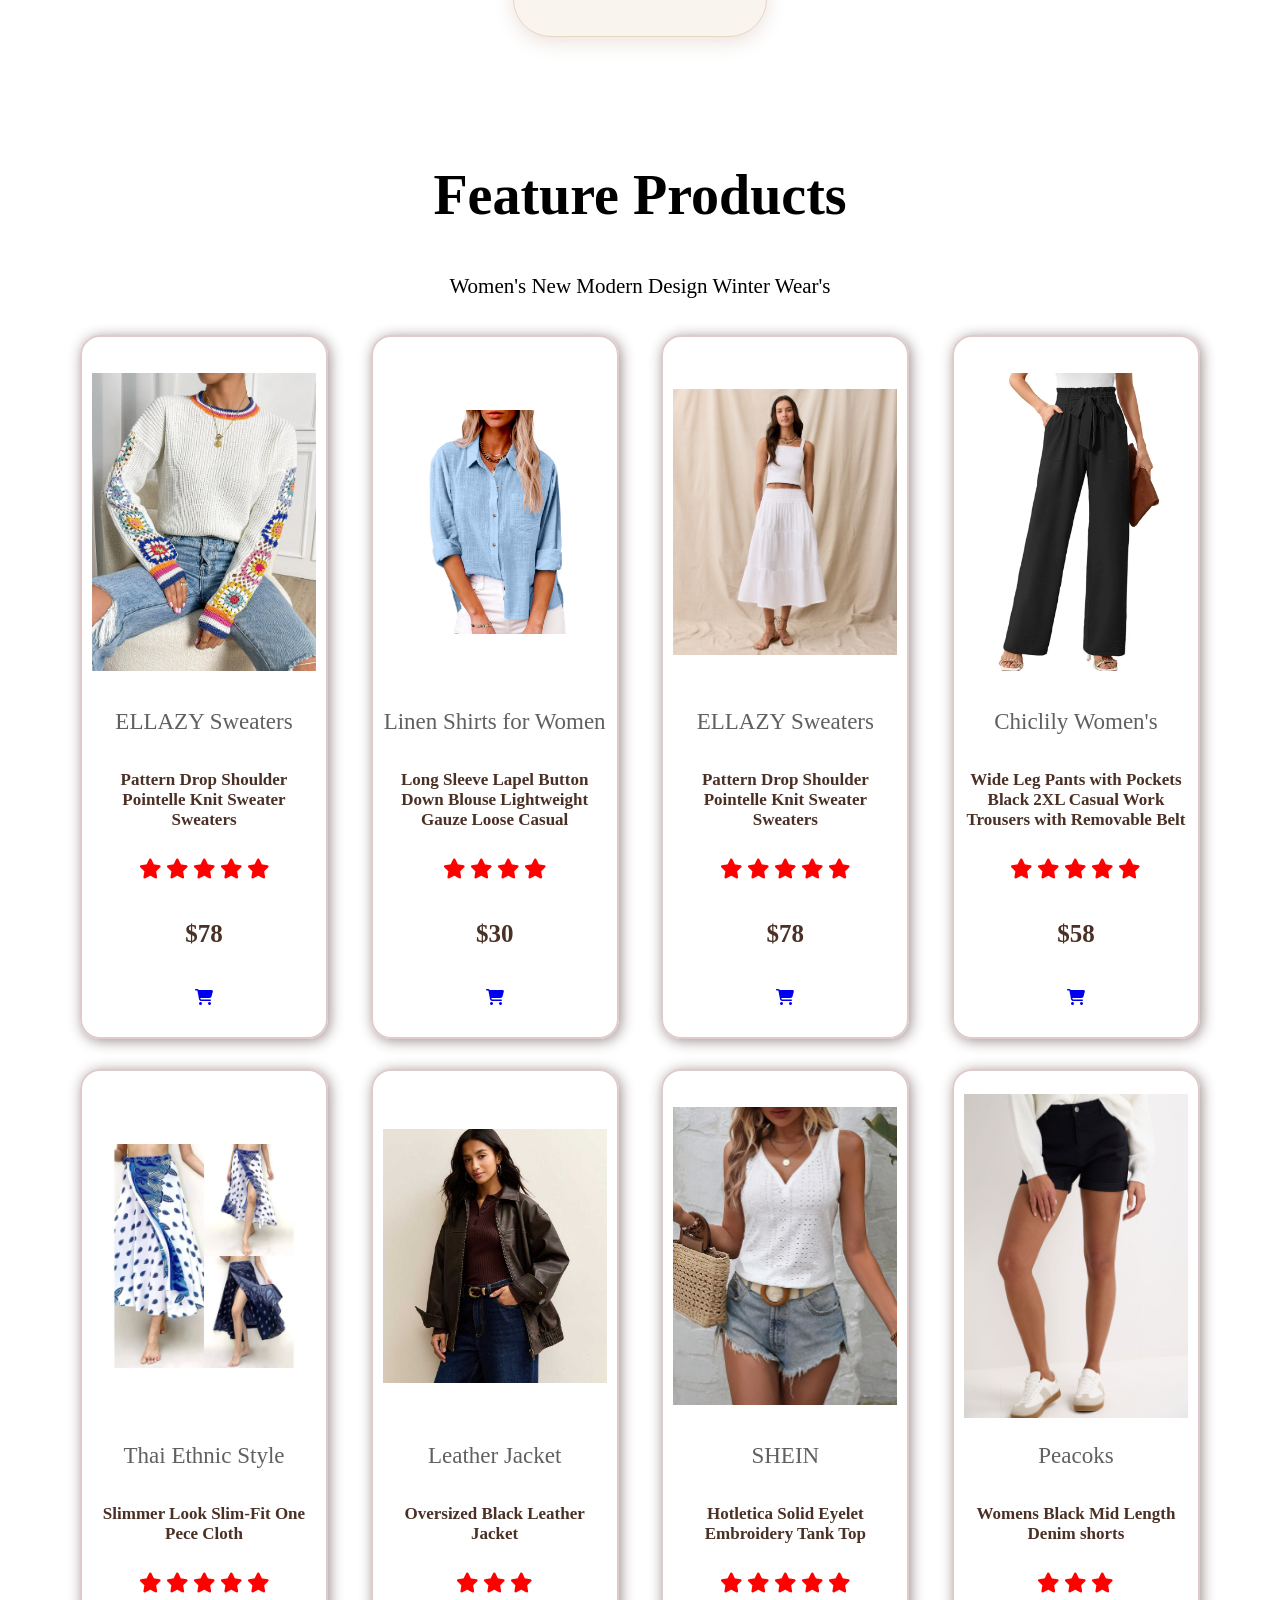
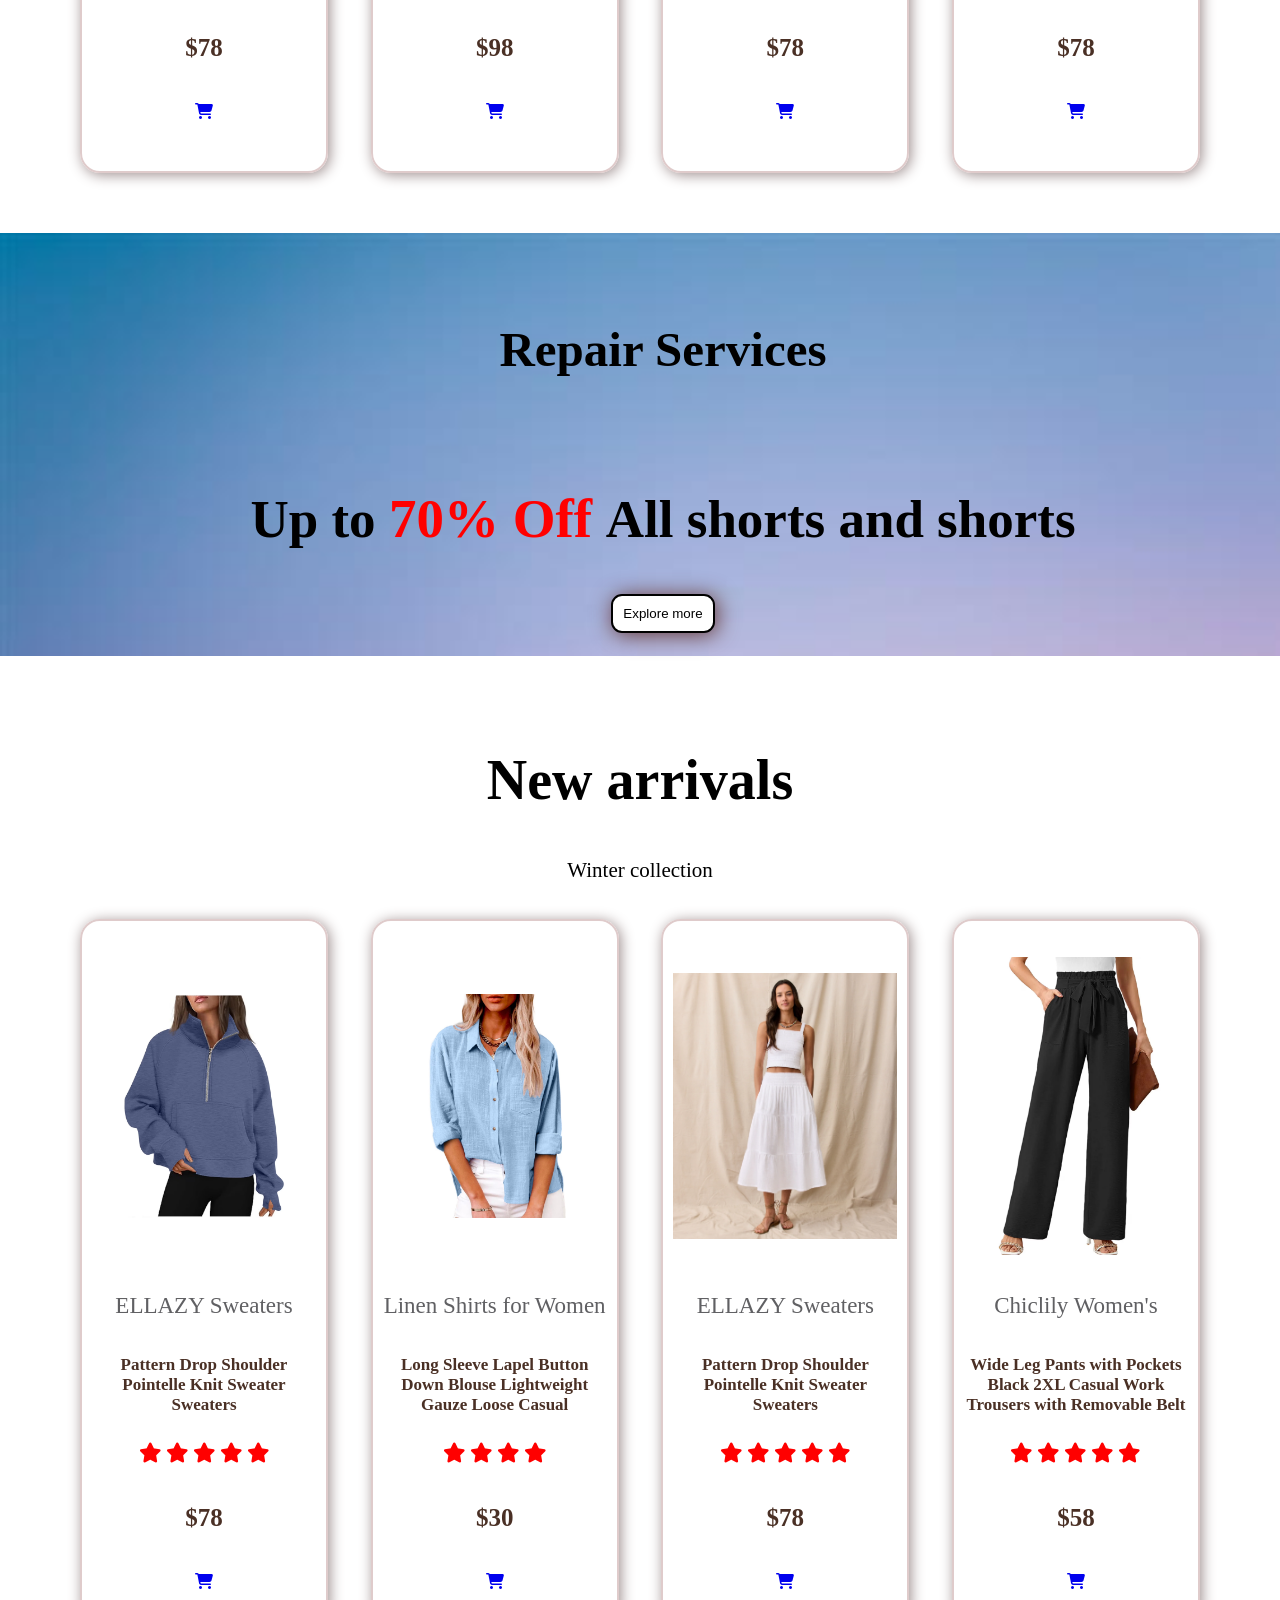
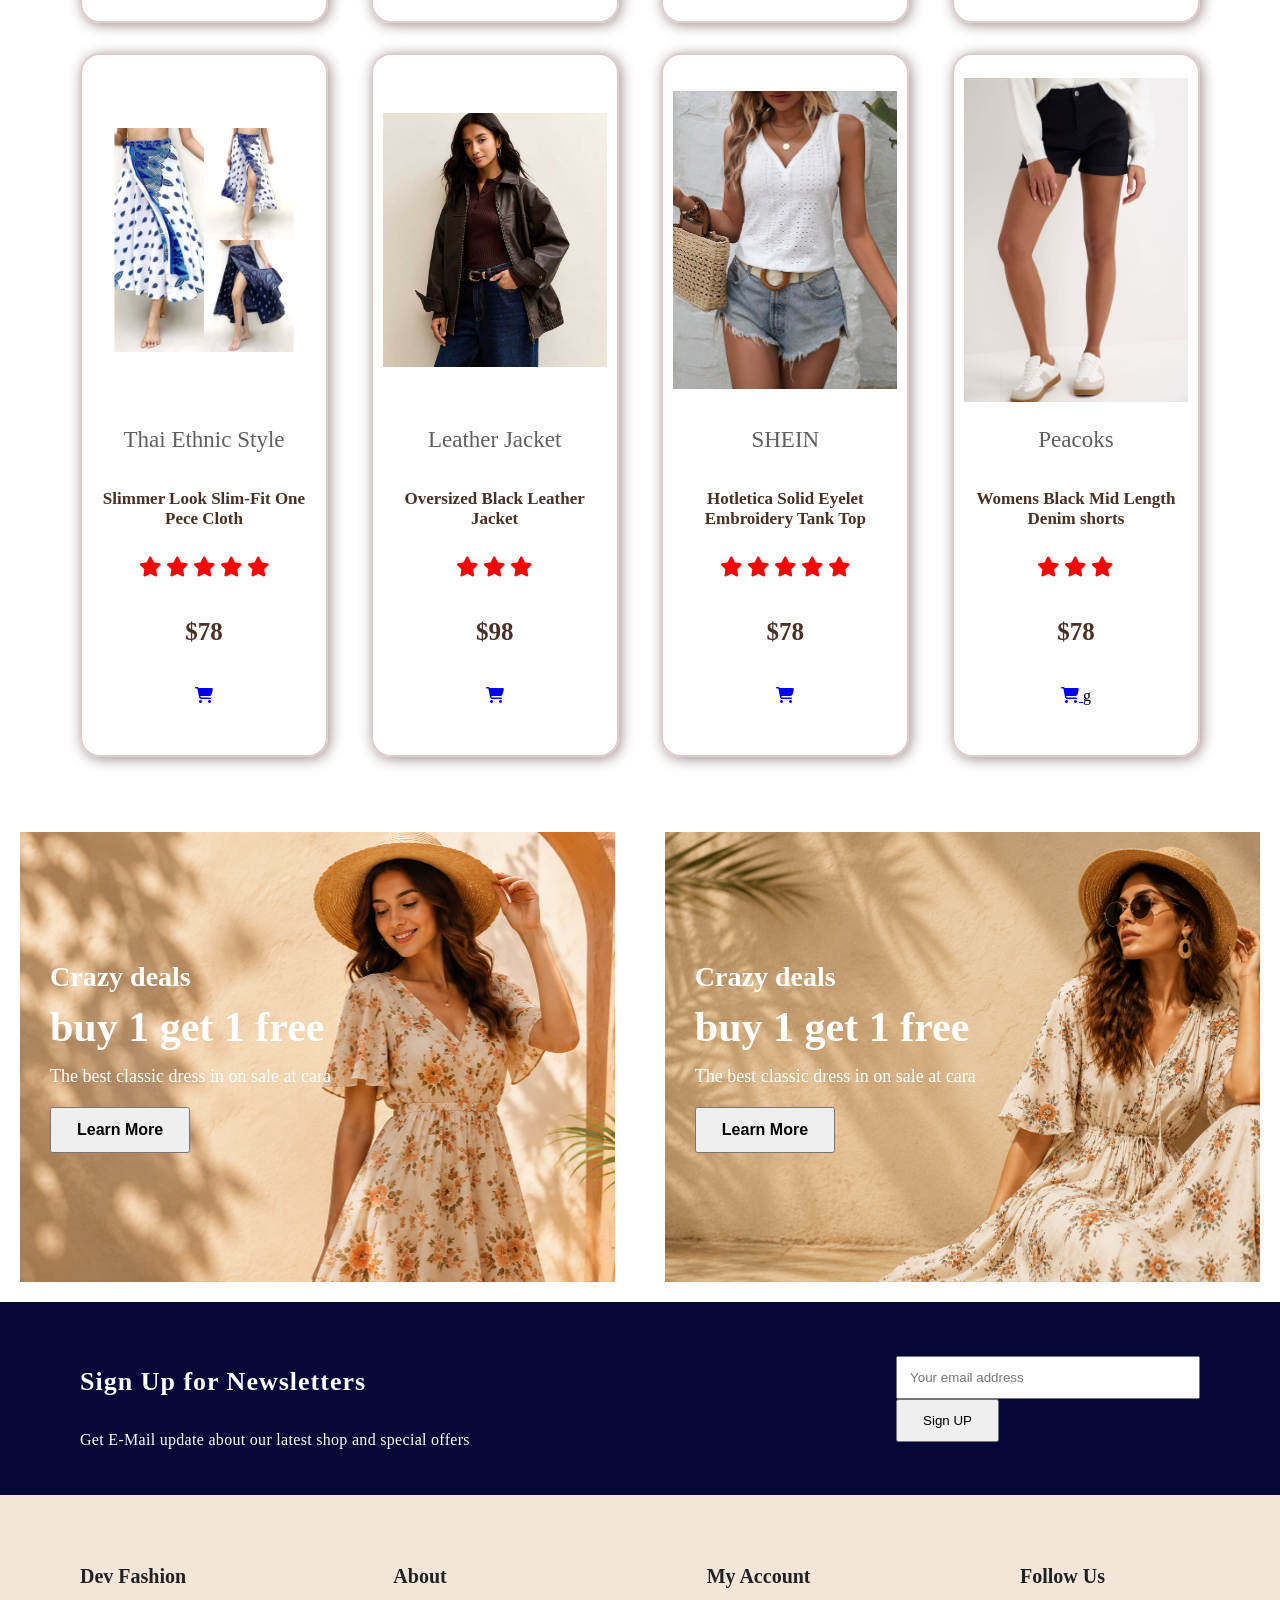
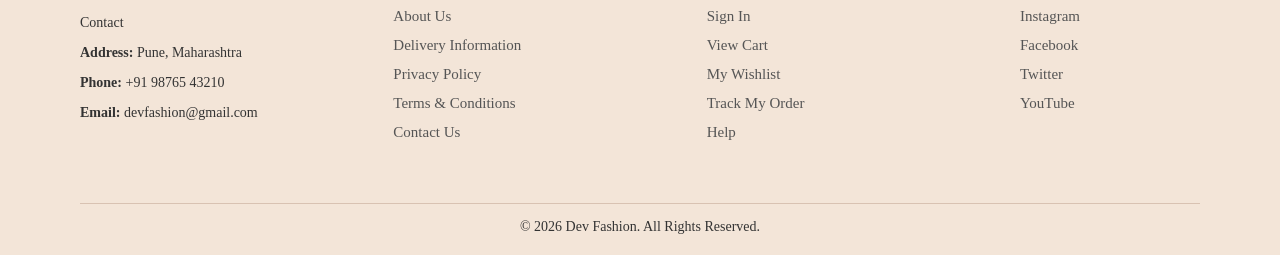
==== commit 5b8f2da2: "Update CSS" ====
--- a/index.html
+++ b/index.html
@@ -267,8 +267,8 @@
             </div>
             <h4>$78</h4>
           </div>
-          <a href="#">
-            <i class="fa-solid fa-cart-shopping  cart"></i>
+          <a href="cart.html">
+            <i class="fa-solid fa-cart-shopping"></i></i>
         </a>
         </div>
 
@@ -286,8 +286,8 @@
             </div>
             <h4>$30</h4>
           </div>
-          <a href="#">
-            <i class="fa-solid fa-cart-shopping  cart"></i>
+          <a href="cart.html">
+            <i class="fa-solid fa-cart-shopping"></i></i>
         </a>
         </div>
 
@@ -306,8 +306,8 @@
             </div>
             <h4>$78</h4>
           </div>
-          <a href="#">
-            <i class="fa-solid fa-cart-shopping  cart"></i>
+          <a href="cart.html">
+            <i class="fa-solid fa-cart-shopping"></i></i>
         </a>
         </div>
 
@@ -326,8 +326,8 @@
             </div>
             <h4>$58</h4>
           </div>
-          <a href="#">
-            <i class="fa-solid fa-cart-shopping  cart"></i>
+          <a href="cart.html">
+            <i class="fa-solid fa-cart-shopping"></i></i>
         </a>
         </div>
 
@@ -346,8 +346,8 @@
             </div>
             <h4>$78</h4>
           </div>
-          <a href="#">
-            <i class="fa-solid fa-cart-shopping  cart"></i>
+          <a href="cart.html">
+            <i class="fa-solid fa-cart-shopping"></i></i>
         </a>
         </div>
 
@@ -365,8 +365,8 @@
             </div>
             <h4>$98</h4>
           </div>
-          <a href="#">
-            <i class="fa-solid fa-cart-shopping  cart"></i>
+          <a href="cart.html">
+            <i class="fa-solid fa-cart-shopping"></i></i>
         </a>
         </div>
 
@@ -385,8 +385,8 @@
             </div>
             <h4>$78</h4>
           </div>
-          <a href="#">
-            <i class="fa-solid fa-cart-shopping  cart"></i>
+          <a href="cart.html">
+            <i class="fa-solid fa-cart-shopping"></i></i>
         </a>
         </div>
 
@@ -403,9 +403,9 @@
             </div>
             <h4>$78</h4>
           </div>
-          <a href="#">
-            <i class="fa-solid fa-cart-shopping  cart"></i>
-        </a>
+          <a href="cart.html">
+            <i class="fa-solid fa-cart-shopping"></i></i>
+        </a>g
         </div>
       </div>
     </section>
--- a/style.css
+++ b/style.css
@@ -120,27 +120,34 @@
 .section-m1 {
   margin: 40px 0;
 }
+/* 2. Switch #feature to an auto-fitting grid */
+
 #feature {
   display: flex;
   align-items: center;
-  justify-content: space-between;
+  justify-content: center; /* Center the cards cleanly */
+  flex-wrap: wrap;         /* Allows cards to wrap into rows */
+  gap: 25px;               /* Handles spacing without edge overflow */
+}
+
+/* Updated Flex items */
+#feature .fe-box {
   flex-wrap: wrap;
-}
-#feature .fe-box {
-  width: 268px;
+  max-width: 100%;
   text-align: center;
-  padding: 25px 15px;
+  padding:10px 10px;
   box-shadow: 0 6px 18px rgba(154, 107, 79, 0.18);
   border: 1px solid #e8d5c4;
   background-color: #faf4ee;
   transition: transform 0.3s ease;
   border-radius: 38px;
-  margin-bottom: 29px;
-  height: 29vh;
-}
+  height:30vh;
+}
+
 .fe-box:hover {
-  transform: scale(1.1);
-}
+  transform:scale(1.1); /* Cleaner hover than scale(1.1), which also clips */
+}
+
 .fe-box img {
   width: 100%;
   height: 180px;
@@ -182,8 +189,7 @@
   cursor: pointer;
   box-shadow: 2px 2px 14px #9e8f8f;
   margin: 15px 0;
-  margin-bottom: 29px;
-  height: 71vh;
+  height: 680px;
   object-fit: contain;
   transition: 0.3s ease;
 }
@@ -336,12 +342,10 @@
 
 #sm-banner .banner-box:nth-child(1) {
   background-image: url("image/banner1f.png");
-  border-radius: 20px;
 }
 
 #sm-banner .banner-box:nth-child(2) {
   background-image: url("image/banner2.png");
-  border-radius: 20px;
 }
 
 #newsletter {
@@ -1015,7 +1019,7 @@
   #feature .fe-box {
     width: 100%;
     max-width: 300px;
-    padding: 20px 4px;
+    padding: 20px 15px;
     box-sizing: border-box;
   }
 
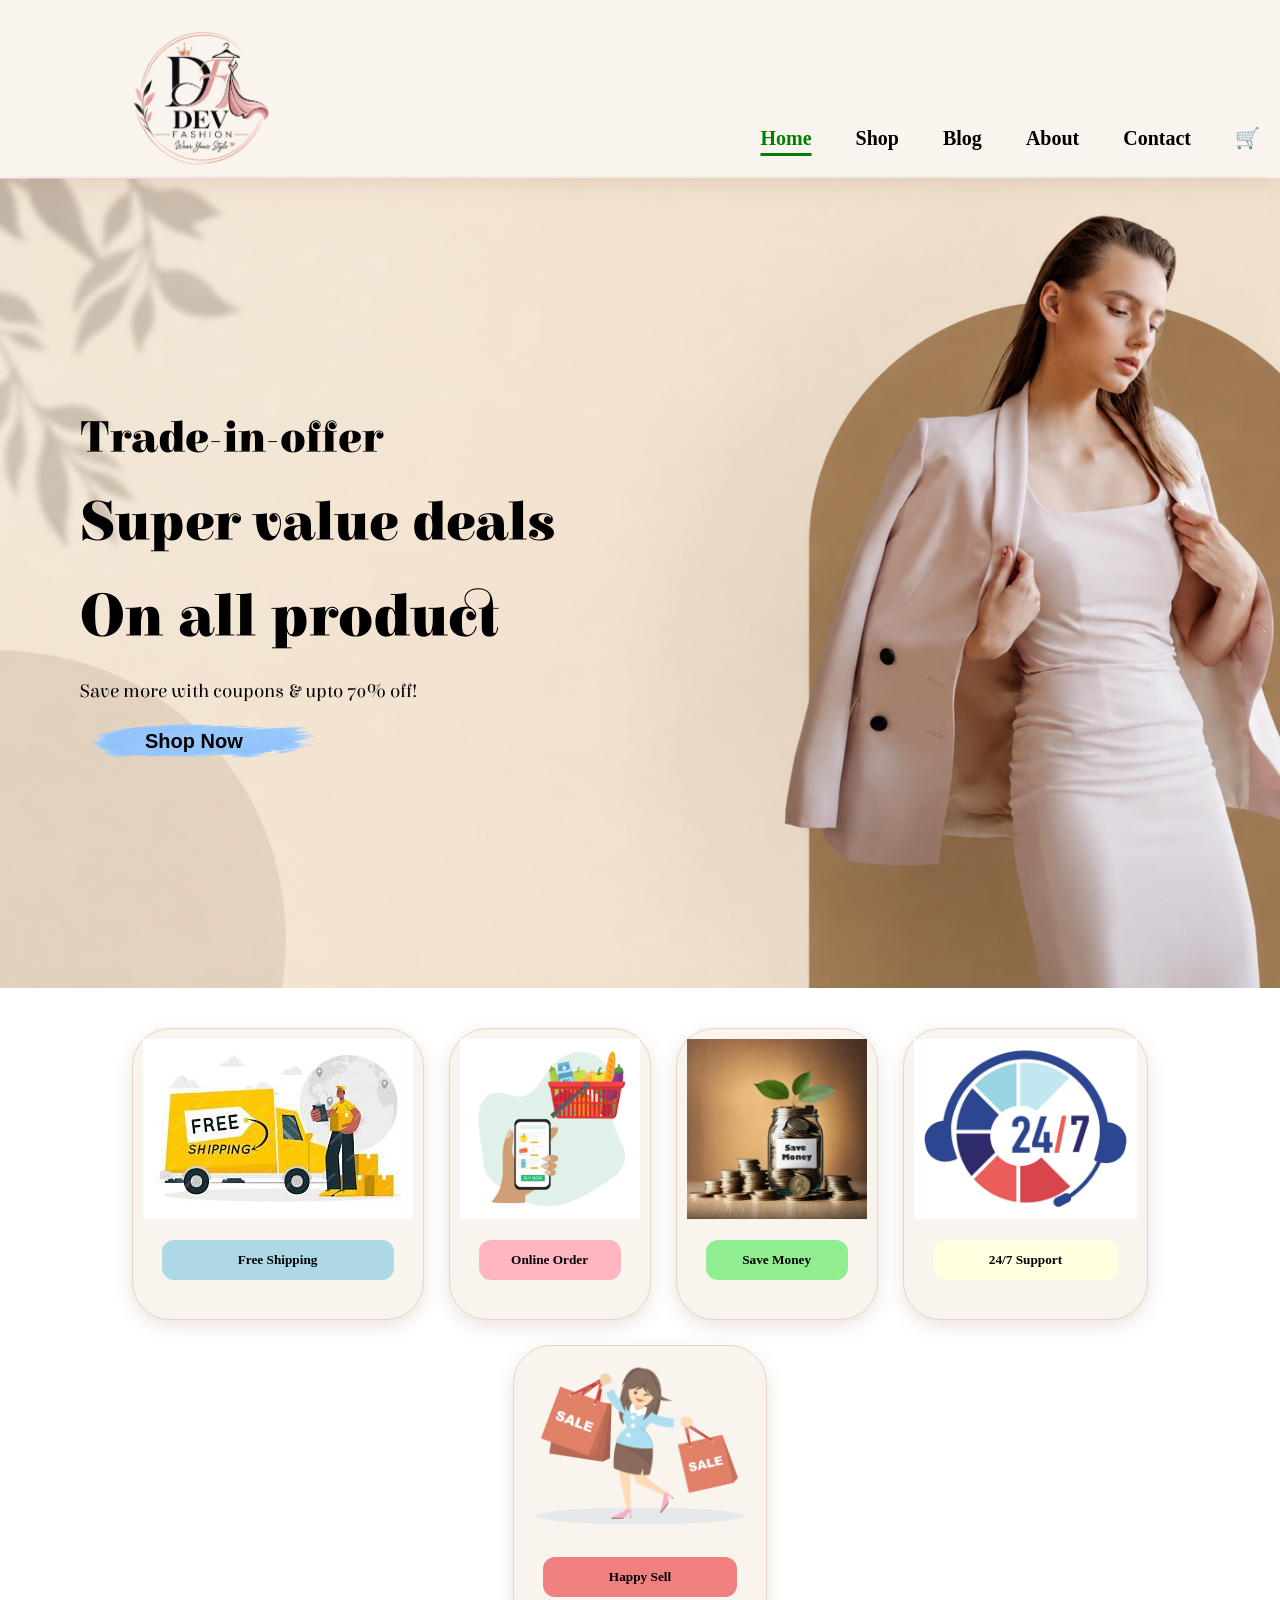
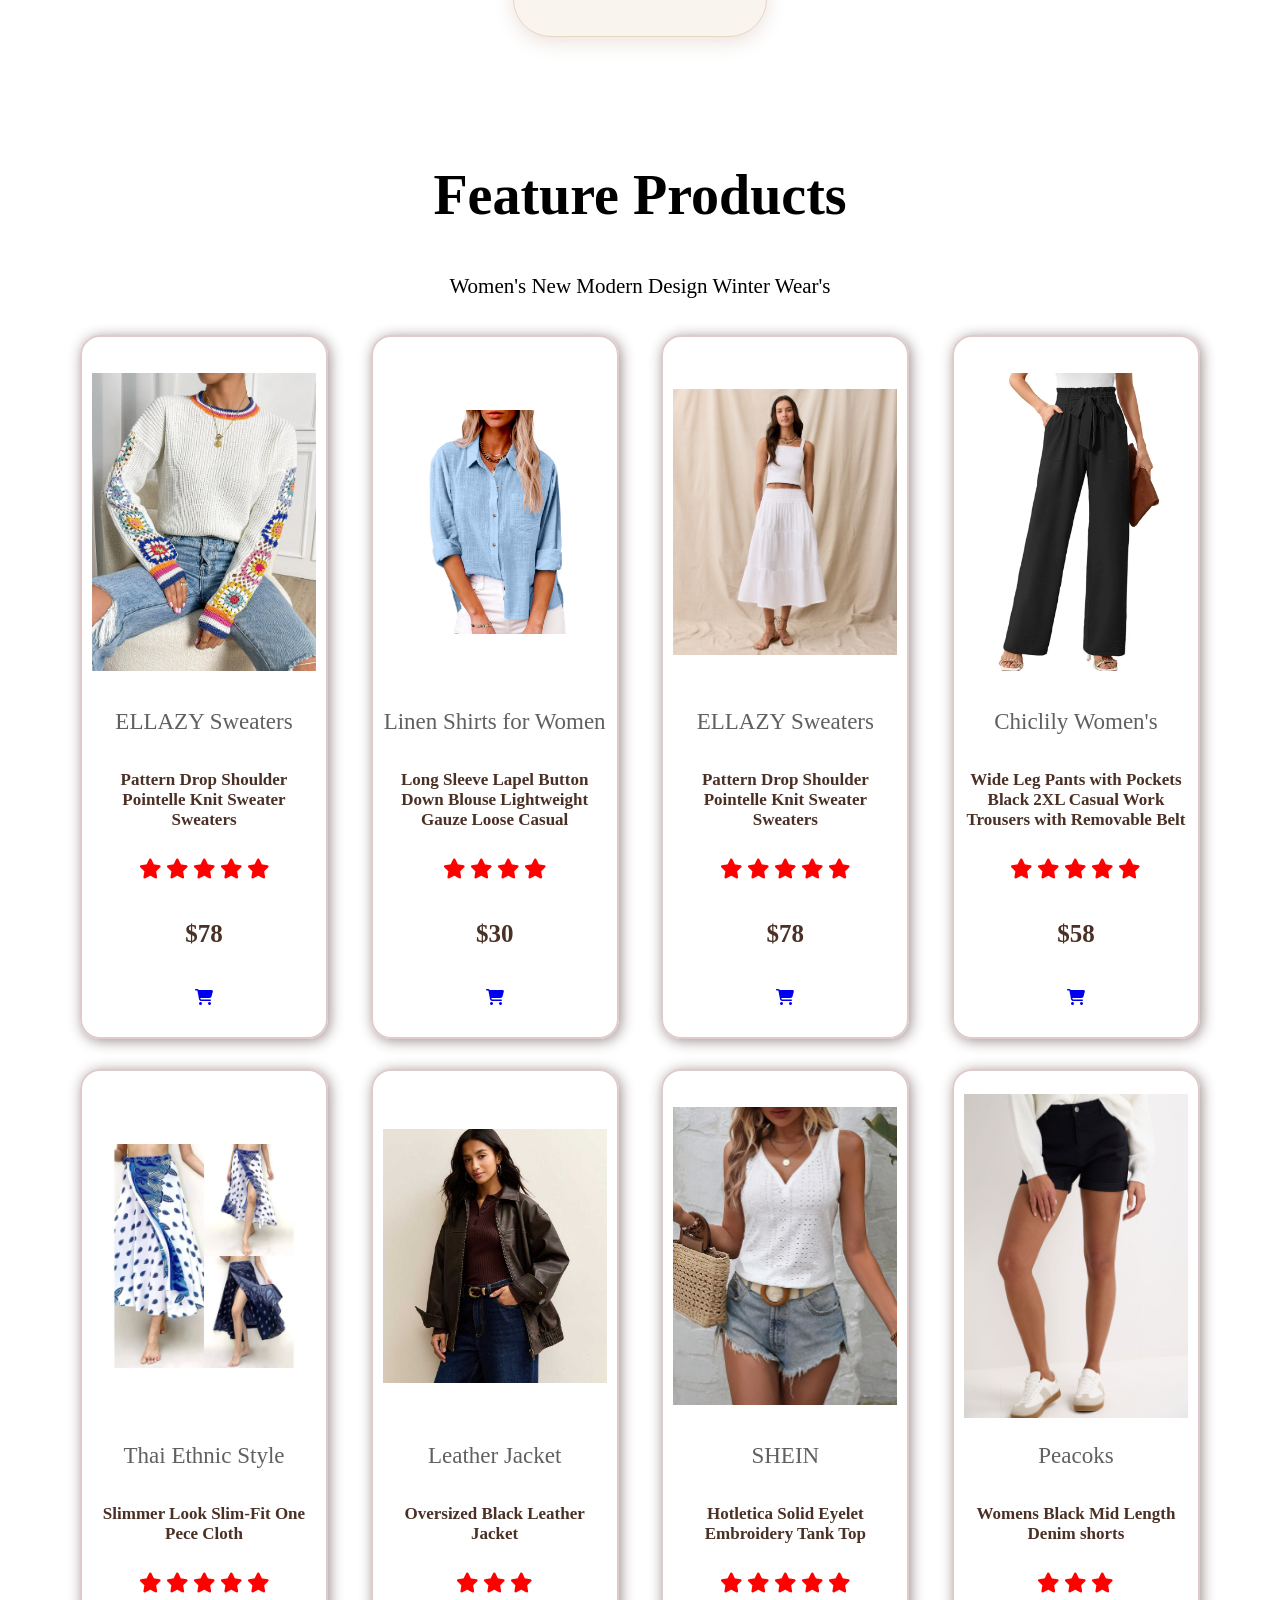
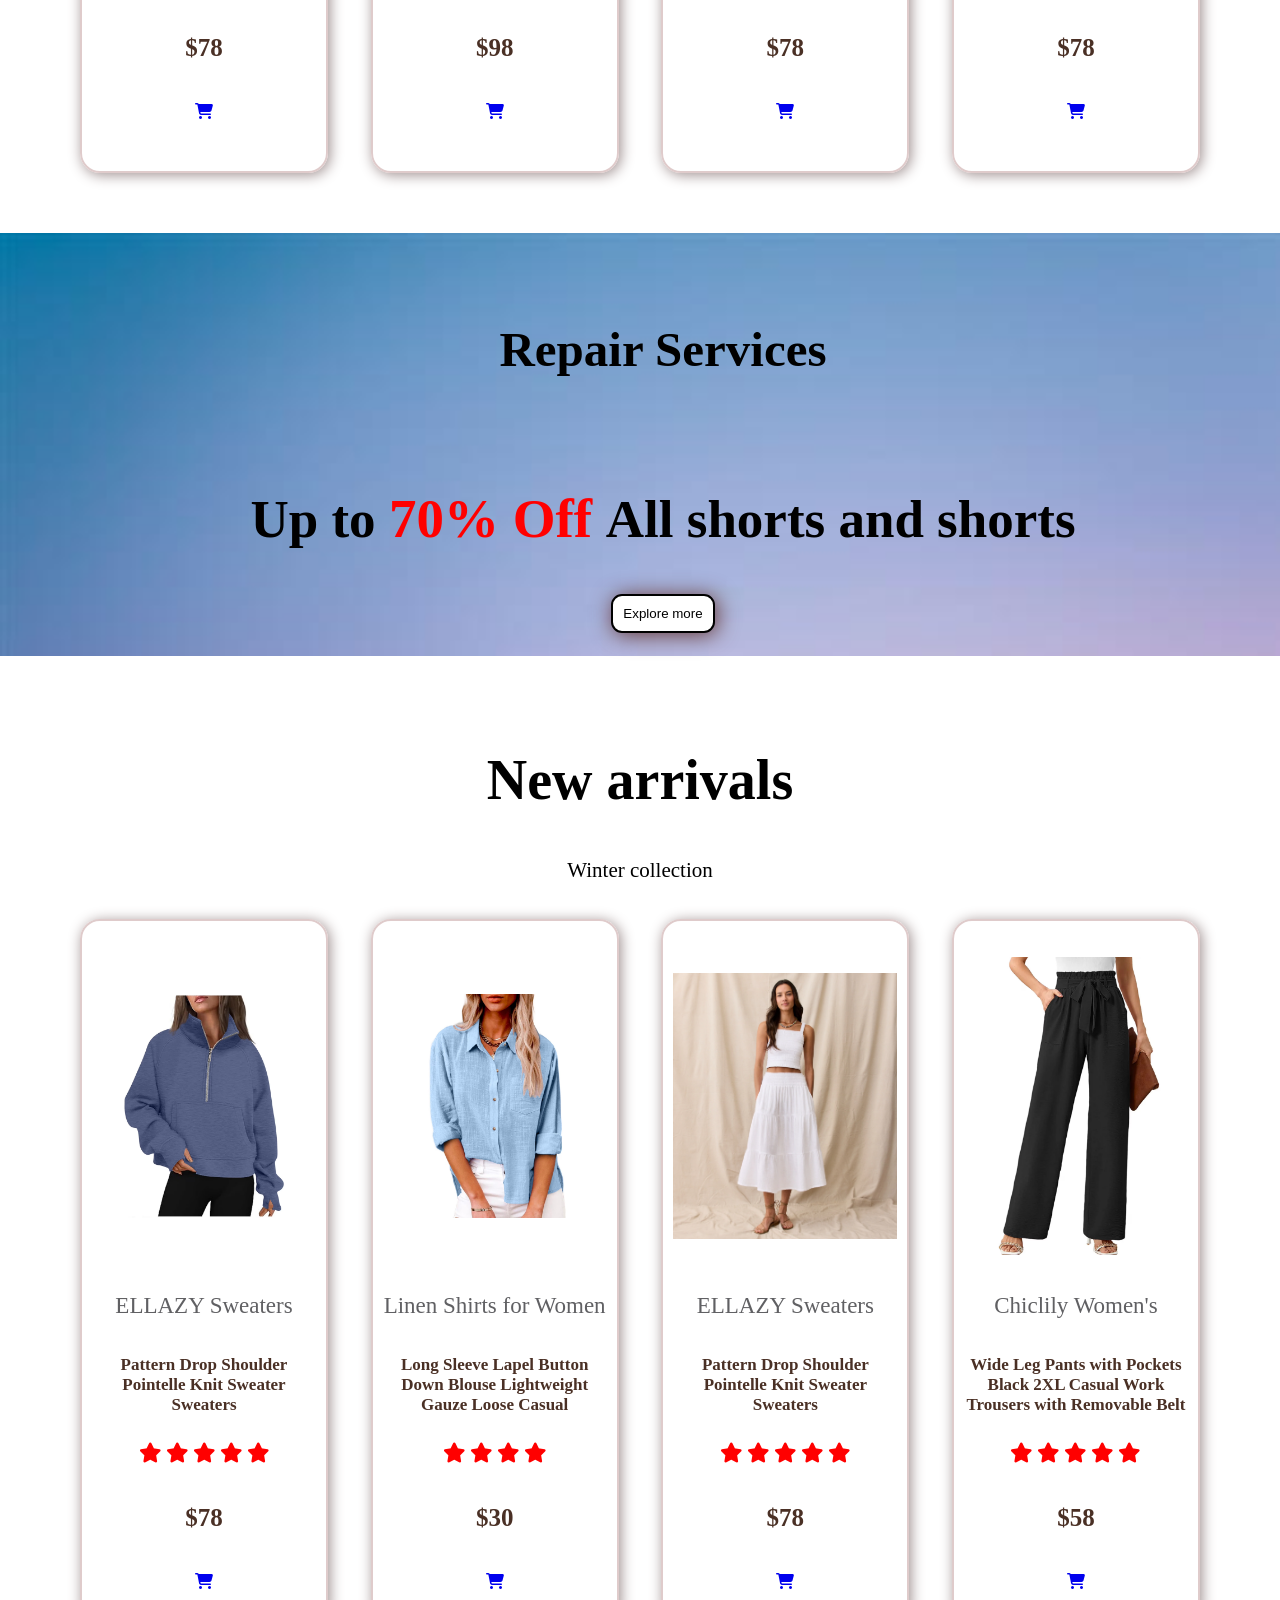
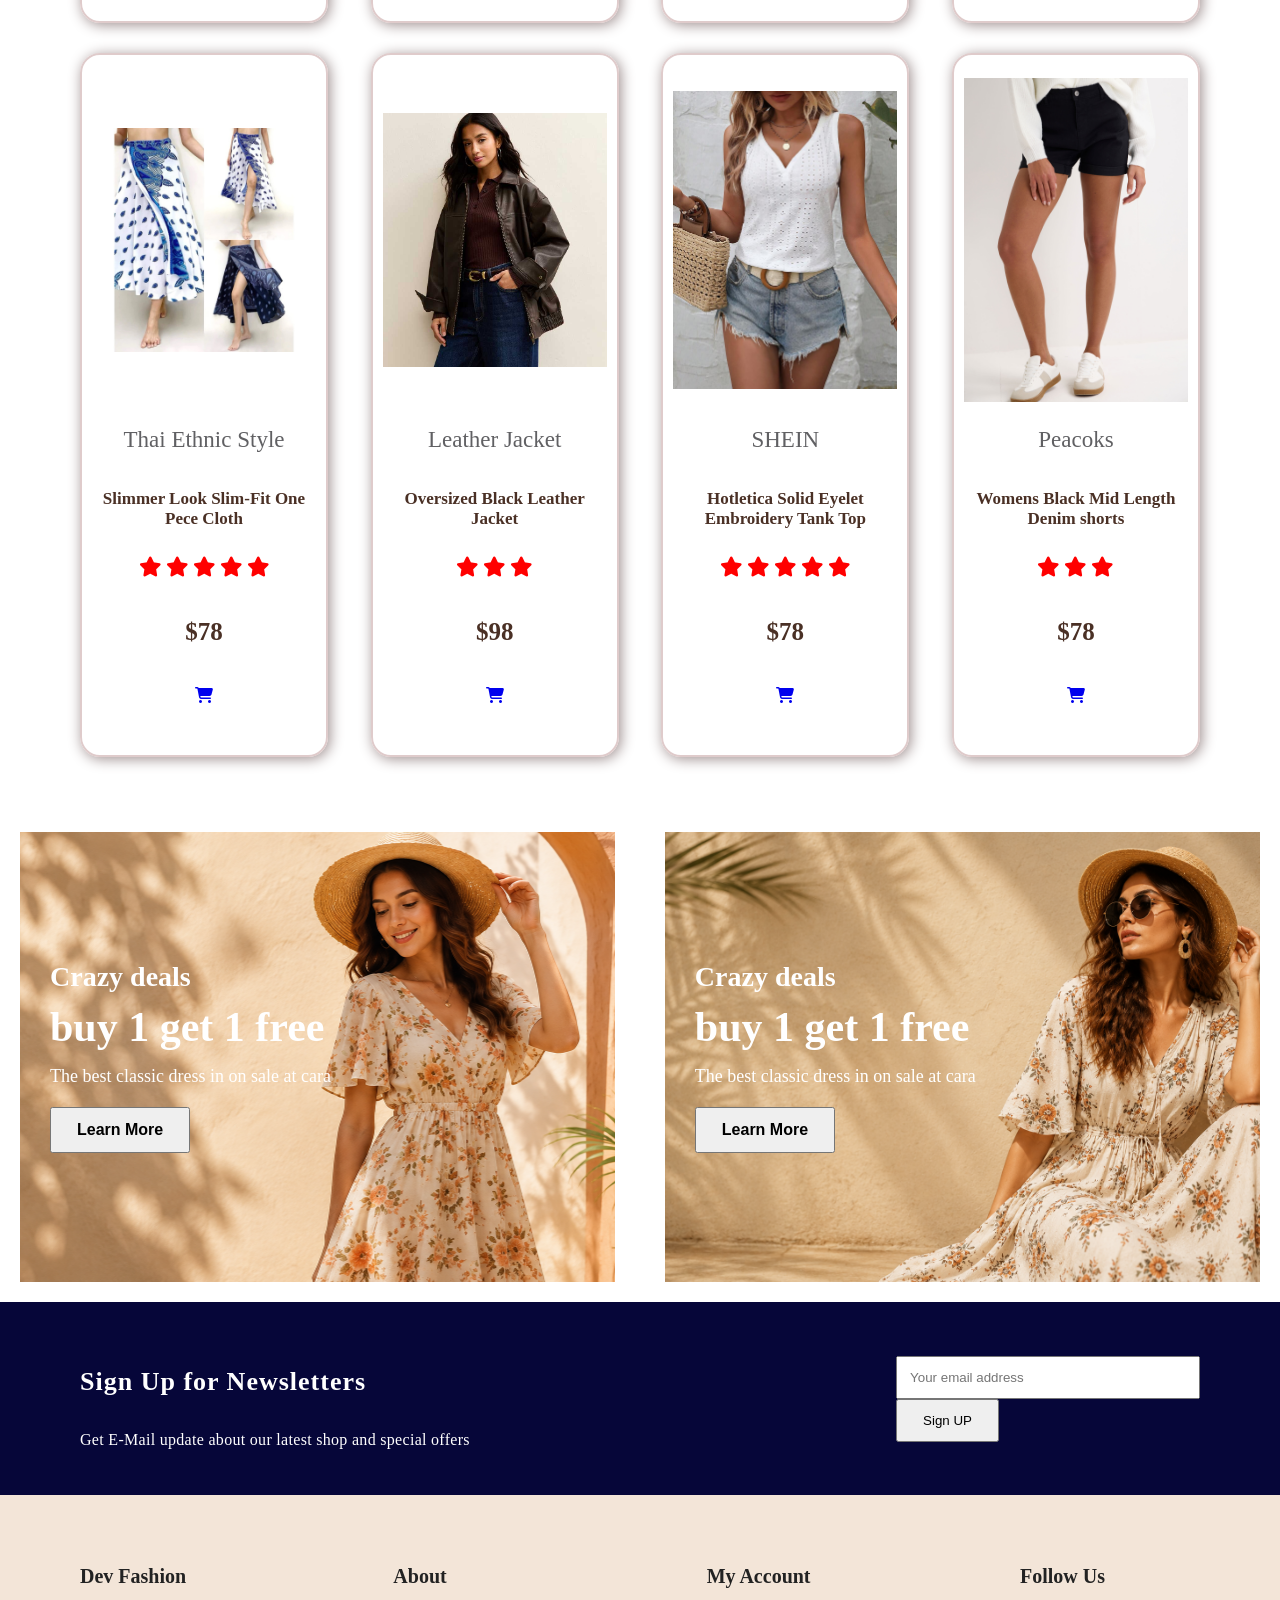
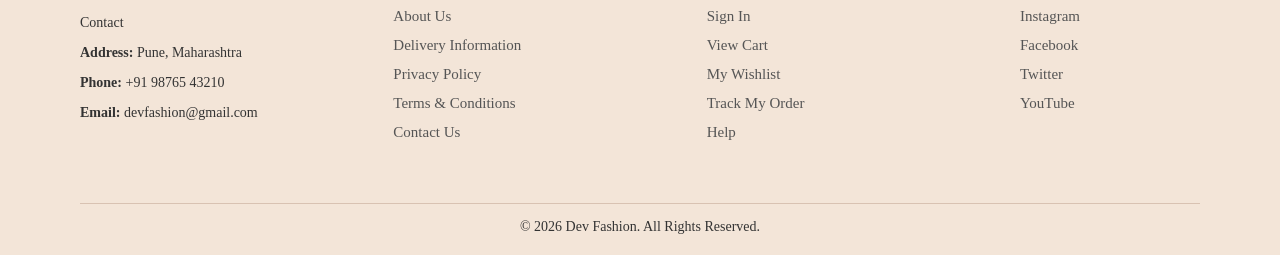
==== commit db61dde4: "Update CSS" ====
--- a/index.html
+++ b/index.html
@@ -405,7 +405,7 @@
           </div>
           <a href="cart.html">
             <i class="fa-solid fa-cart-shopping"></i></i>
-        </a>g
+        </a>
         </div>
       </div>
     </section>
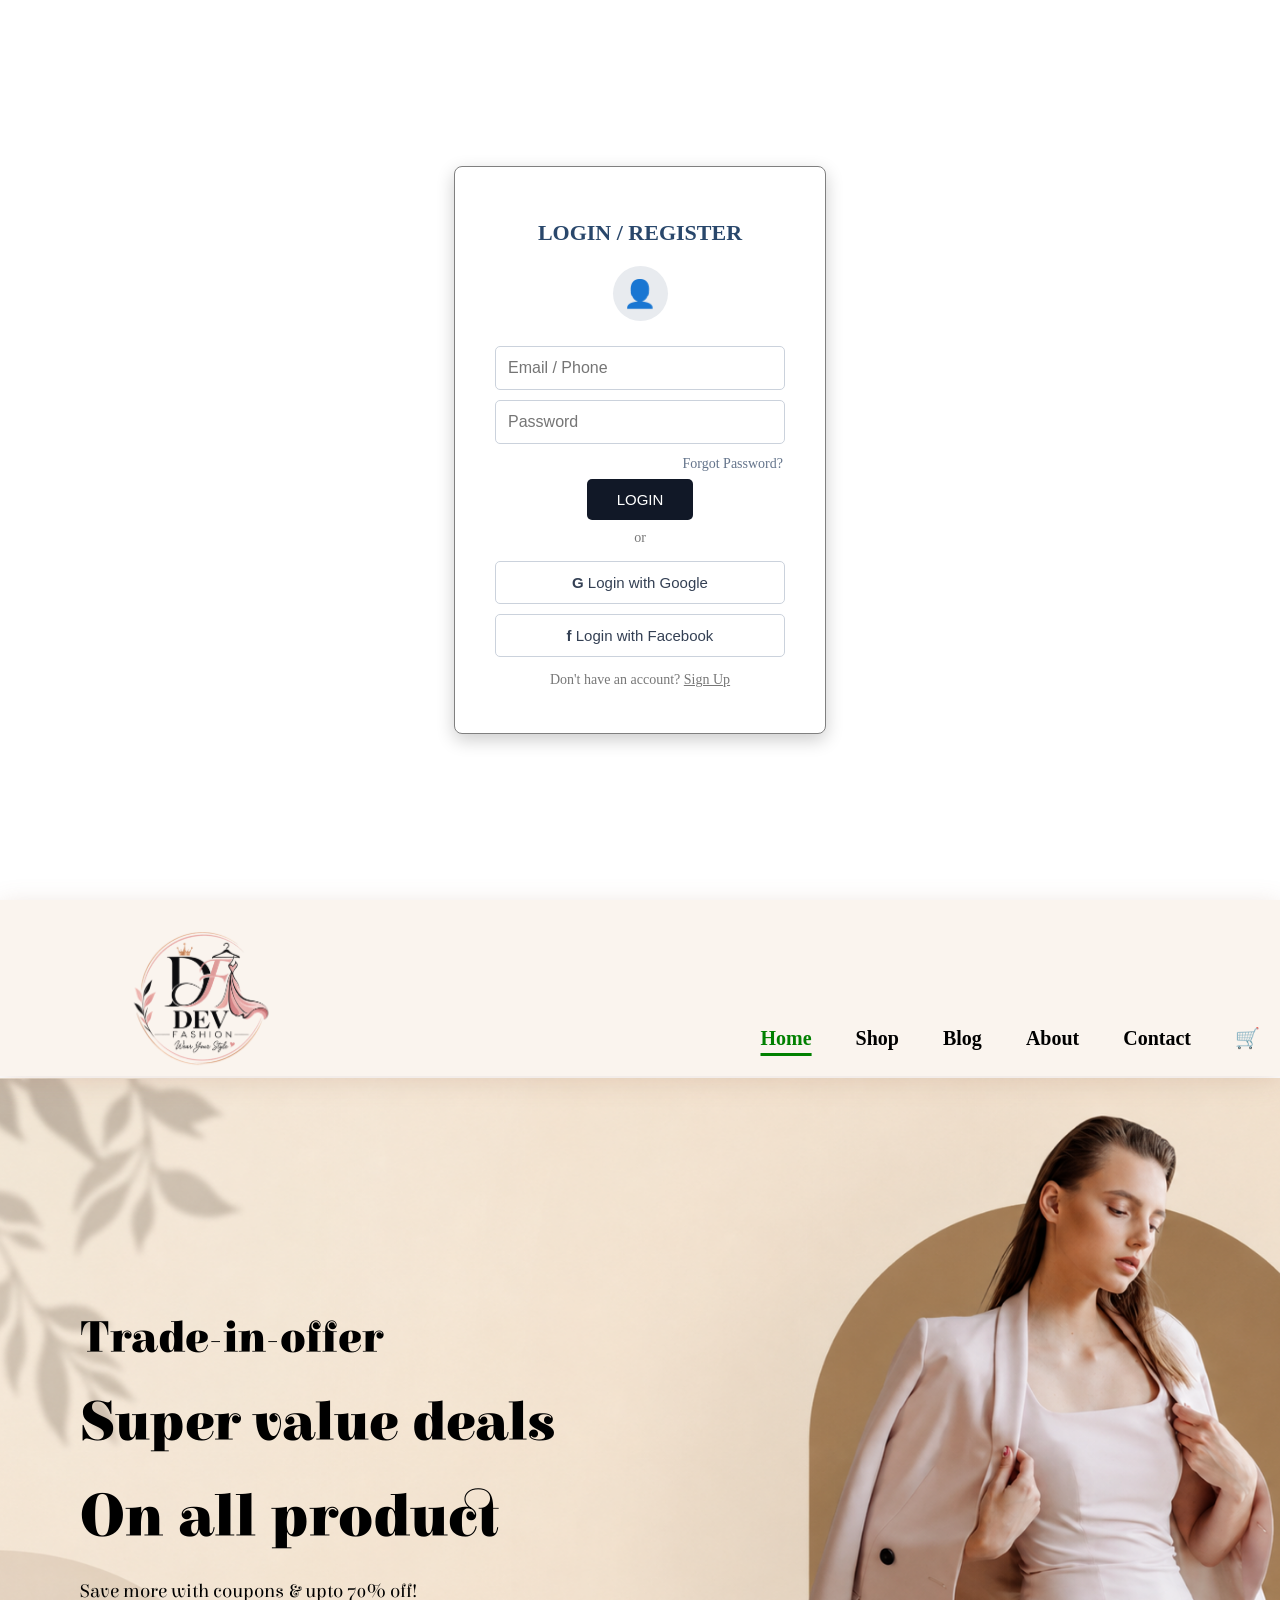
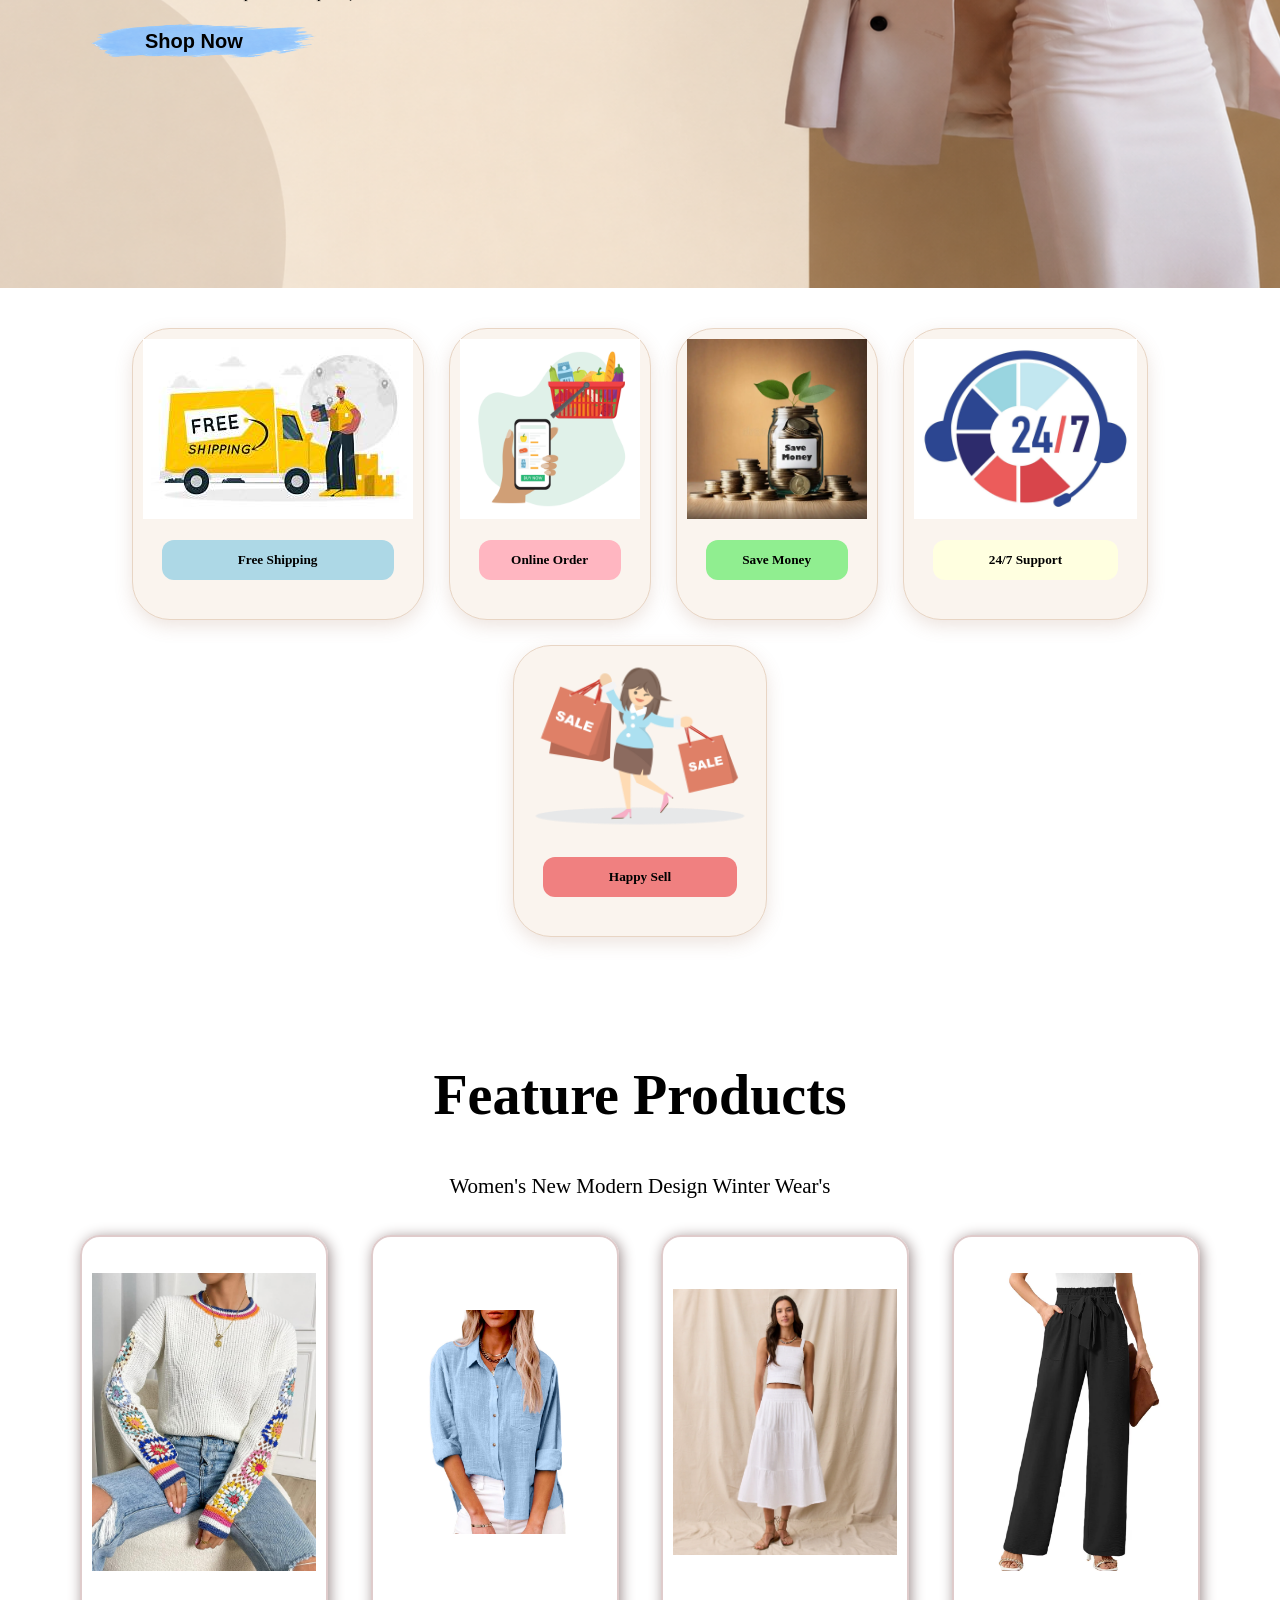
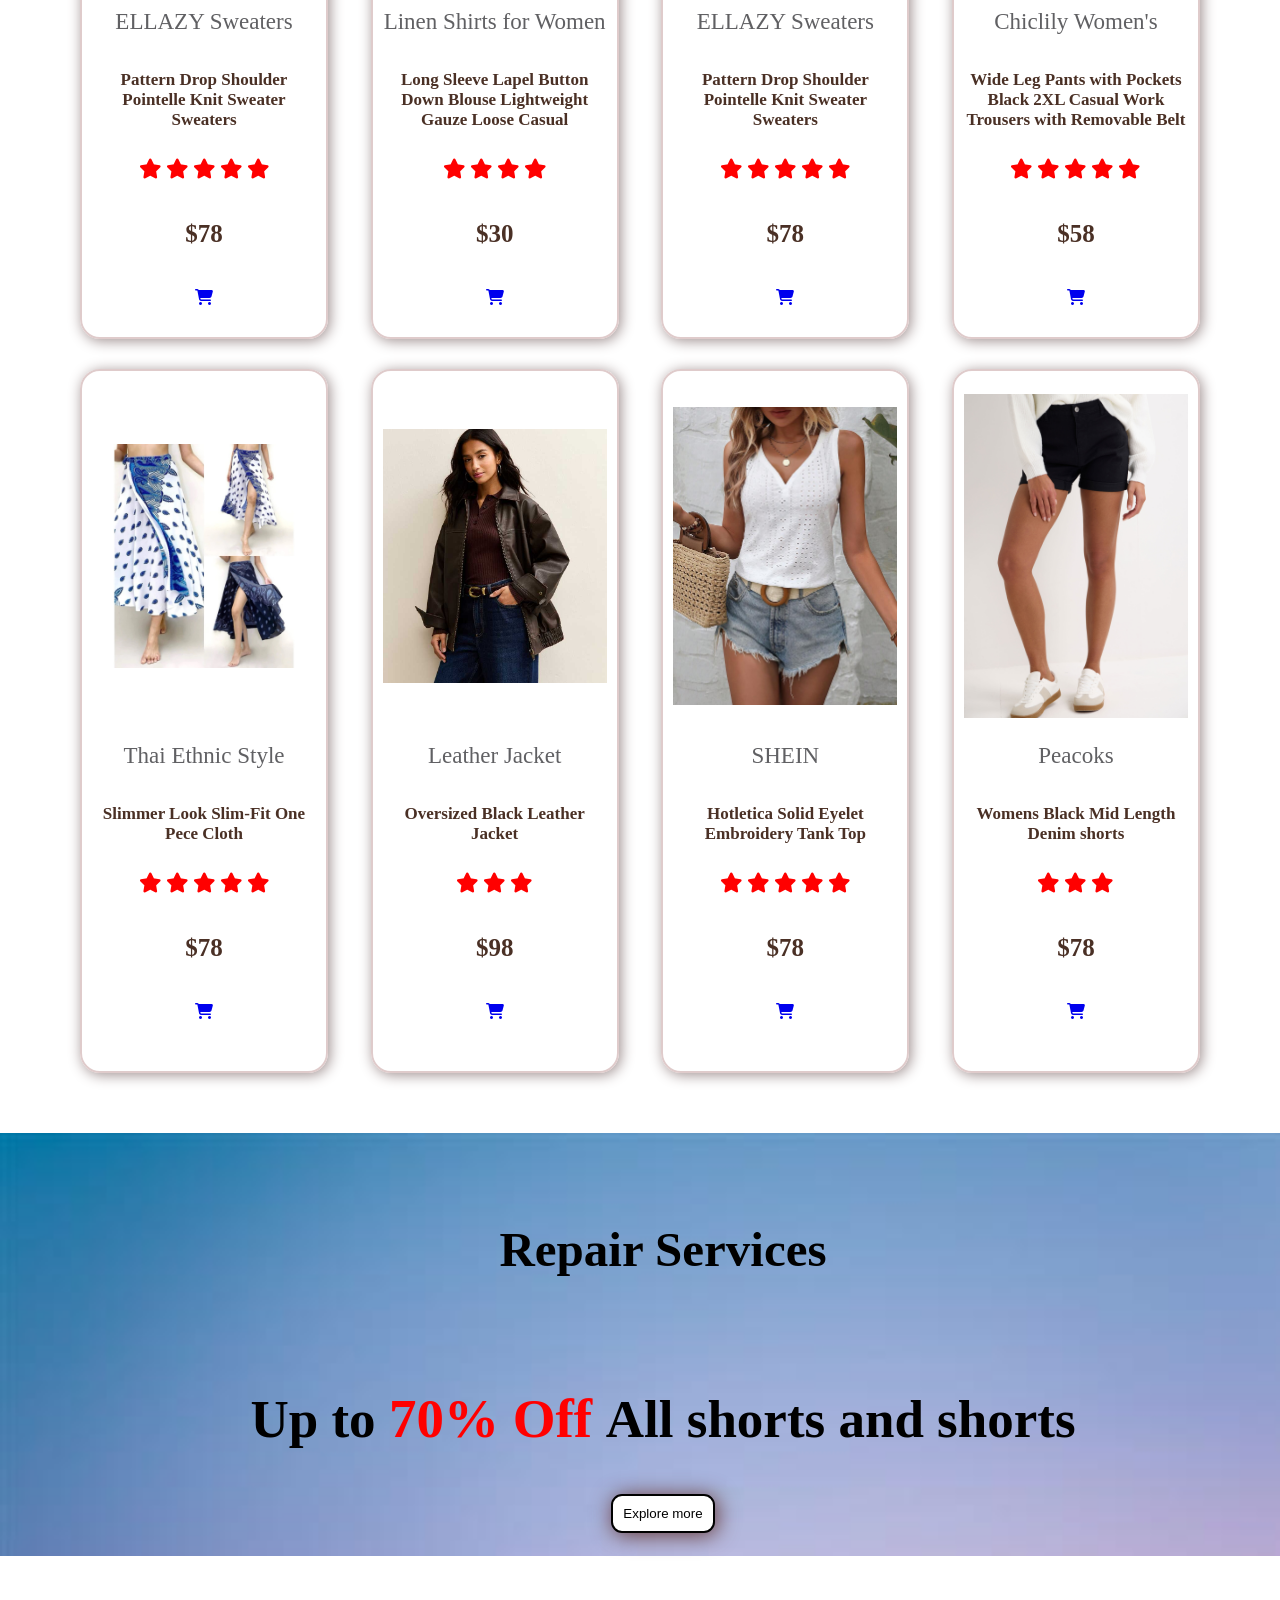
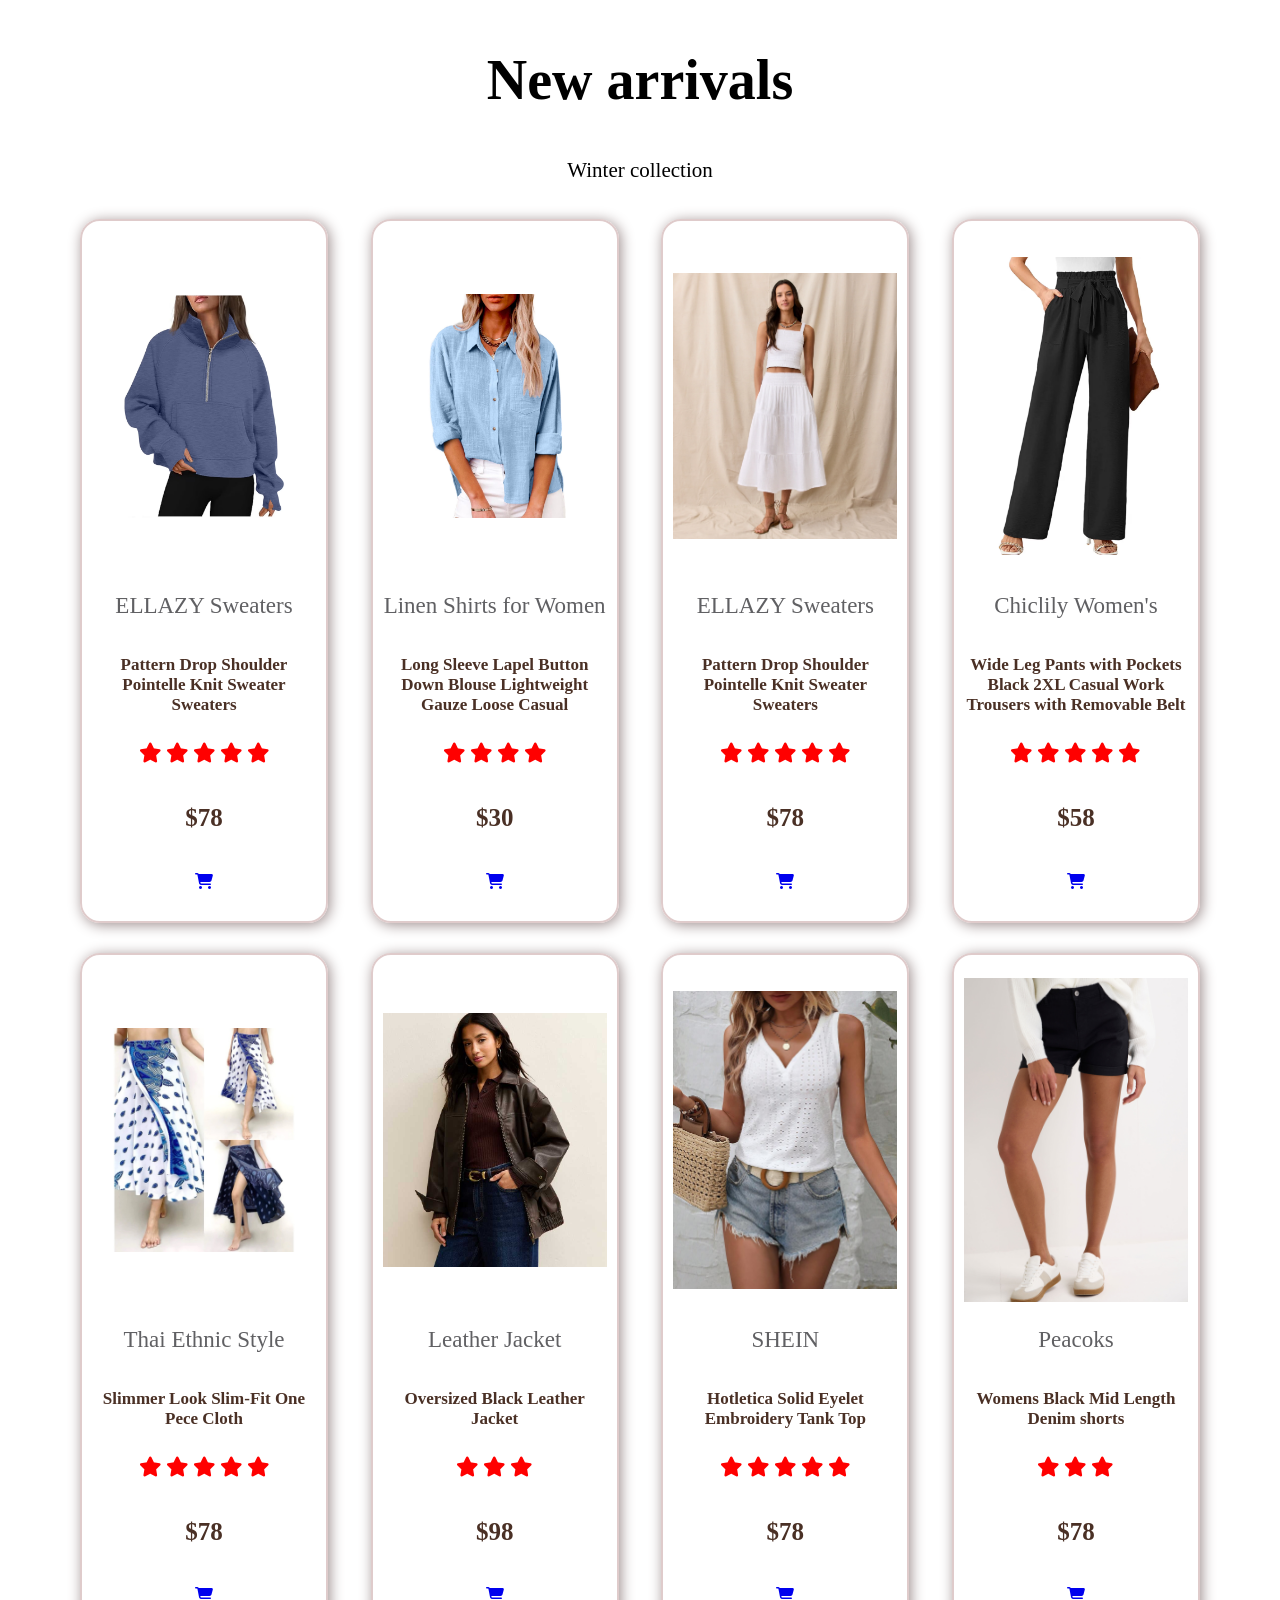
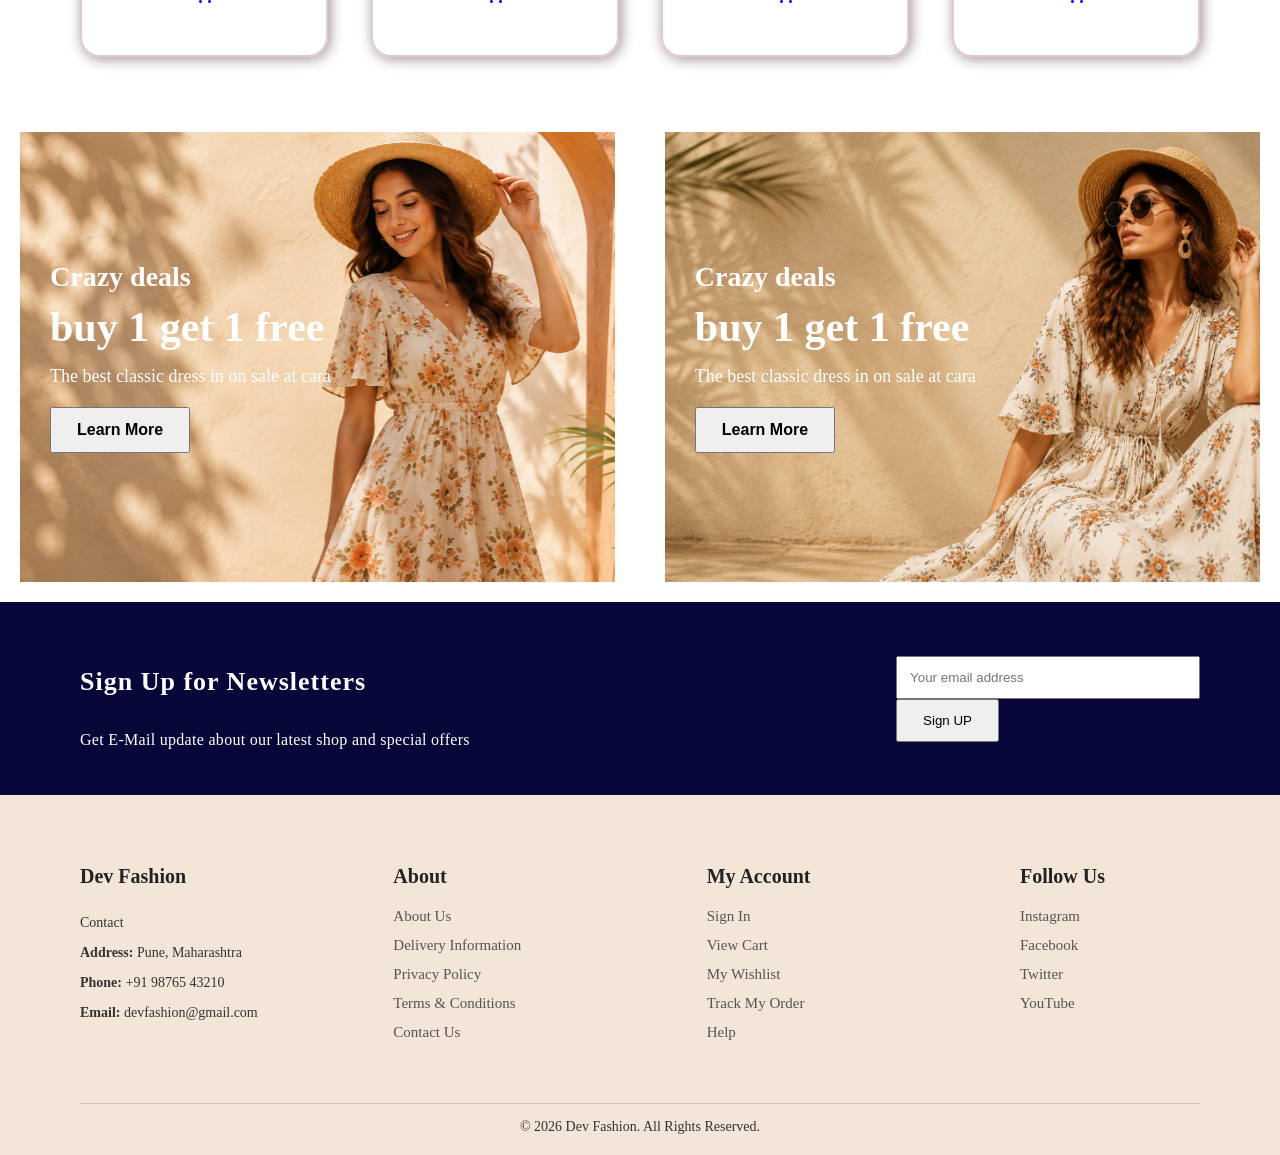
==== commit 2654104c: "Update CSS" ====
--- a/index.html
+++ b/index.html
@@ -15,6 +15,55 @@
       href="https://cdnjs.cloudflare.com/ajax/libs/font-awesome/6.5.2/css/all.min.css">
   </head>
   <body>
+        <div class="login-container">
+      <div class="loginpage">
+        <form class="login-form">
+          <h2>LOGIN / REGISTER</h2>
+
+          <div class="user-icon">👤</div>
+
+          <input
+            type="email"
+            id="email"
+            placeholder="Email / Phone"
+            class="same"
+            required
+          />
+
+          <input
+            type="password"
+            id="password"
+            placeholder="Password"
+            minlength="10"
+            pattern="(?=.*[A-Za-z])(?=.*[0-9])(?=.*[!@#$%^&*]).{10,}"
+            title="Password must contain at least 10 characters, a letter, a number and a special character."
+            class="same"
+            required
+          />
+
+          <div class="forgot">Forgot Password?</div>
+
+          <div class="buttons">
+            <button type="submit" class="login-button">LOGIN</button>
+
+            <p>or</p>
+
+            <button type="button" class="social same">
+              <b>G</b> Login with Google
+            </button>
+
+            <button type="button" class="social same">
+              <b>f</b> Login with Facebook
+            </button>
+
+            <p class="signup">
+              Don't have an account?
+              <span>Sign Up</span>
+            </p>
+          </div>
+        </form>
+      </div>
+    </div>
     <nav class="navbar">
       <div class="logo">
         <img src="8edfddc2-84c4-4931-b039-c68adbf4a951.png" />
--- a/style.css
+++ b/style.css
@@ -3,6 +3,125 @@
   padding: 0;
   width: 100%;
   overflow-x: hidden;
+}
+
+.login-container {
+    min-height: 100vh;
+    display: flex;
+    justify-content: center;
+    align-items: center;
+}
+
+.loginpage {
+    background-color: white;
+    width: 320px;
+    padding: 25px;
+    border: 1px solid gray;
+    border-radius: 8px;
+    box-shadow: 0 6px 18px rgba(0, 0, 0, 0.2);
+    display: flex;
+    justify-content: center;
+    align-items: center;
+}
+
+.login-form {
+    width: 100%;
+    display: flex;
+    flex-direction: column;
+    padding: 10px;
+}
+
+.login-form h2 {
+    text-align: center;
+    font-size: 22px;
+    margin-bottom: 20px;
+    color: #29476b;
+}
+
+.user-icon {
+    width: 55px;
+    height: 55px;
+    margin: 0 auto 20px;
+    border-radius: 50%;
+    background-color: #e8ebef;
+    display: flex;
+    justify-content: center;
+    align-items: center;
+    font-size: 27px;
+}
+
+.login-form input {
+    border: 1px solid #cbd2dc;
+    border-radius: 5px;
+    font-size: 16px;
+    outline: none;
+}
+
+.login-form input:focus {
+    border-color: #29476b;
+}
+
+.same {
+    margin: 5px;
+    padding: 12px;
+}
+
+.forgot {
+    text-align: right;
+    margin: 7px;
+    font-size: 14px;
+    color: #64748b;
+    cursor: pointer;
+}
+
+.buttons {
+    display: flex;
+    flex-direction: column;
+    align-items: center;
+}
+
+.login-button {
+    background-color: #111827;
+    color: white;
+    border: none;
+    border-radius: 5px;
+    padding: 12px 30px;
+    font-size: 15px;
+    cursor: pointer;
+}
+
+.login-button:hover {
+    background-color: #29476b;
+}
+
+.buttons p {
+    font-size: 14px;
+    color: #777;
+    margin: 10px;
+}
+
+.social {
+    width: calc(100% - 10px);
+    background-color: white;
+    border: 1px solid #cbd2dc;
+    border-radius: 5px;
+    color: #344054;
+    cursor: pointer;
+    text-align: center;
+    font-size: 15px;
+}
+
+.social:hover {
+    background-color: #f5f6f8;
+}
+
+.signup {
+    text-align: center;
+}
+
+.signup span {
+    text-decoration: underline;
+    cursor: pointer;
 }
 button.normal {
   font-size: 14px;
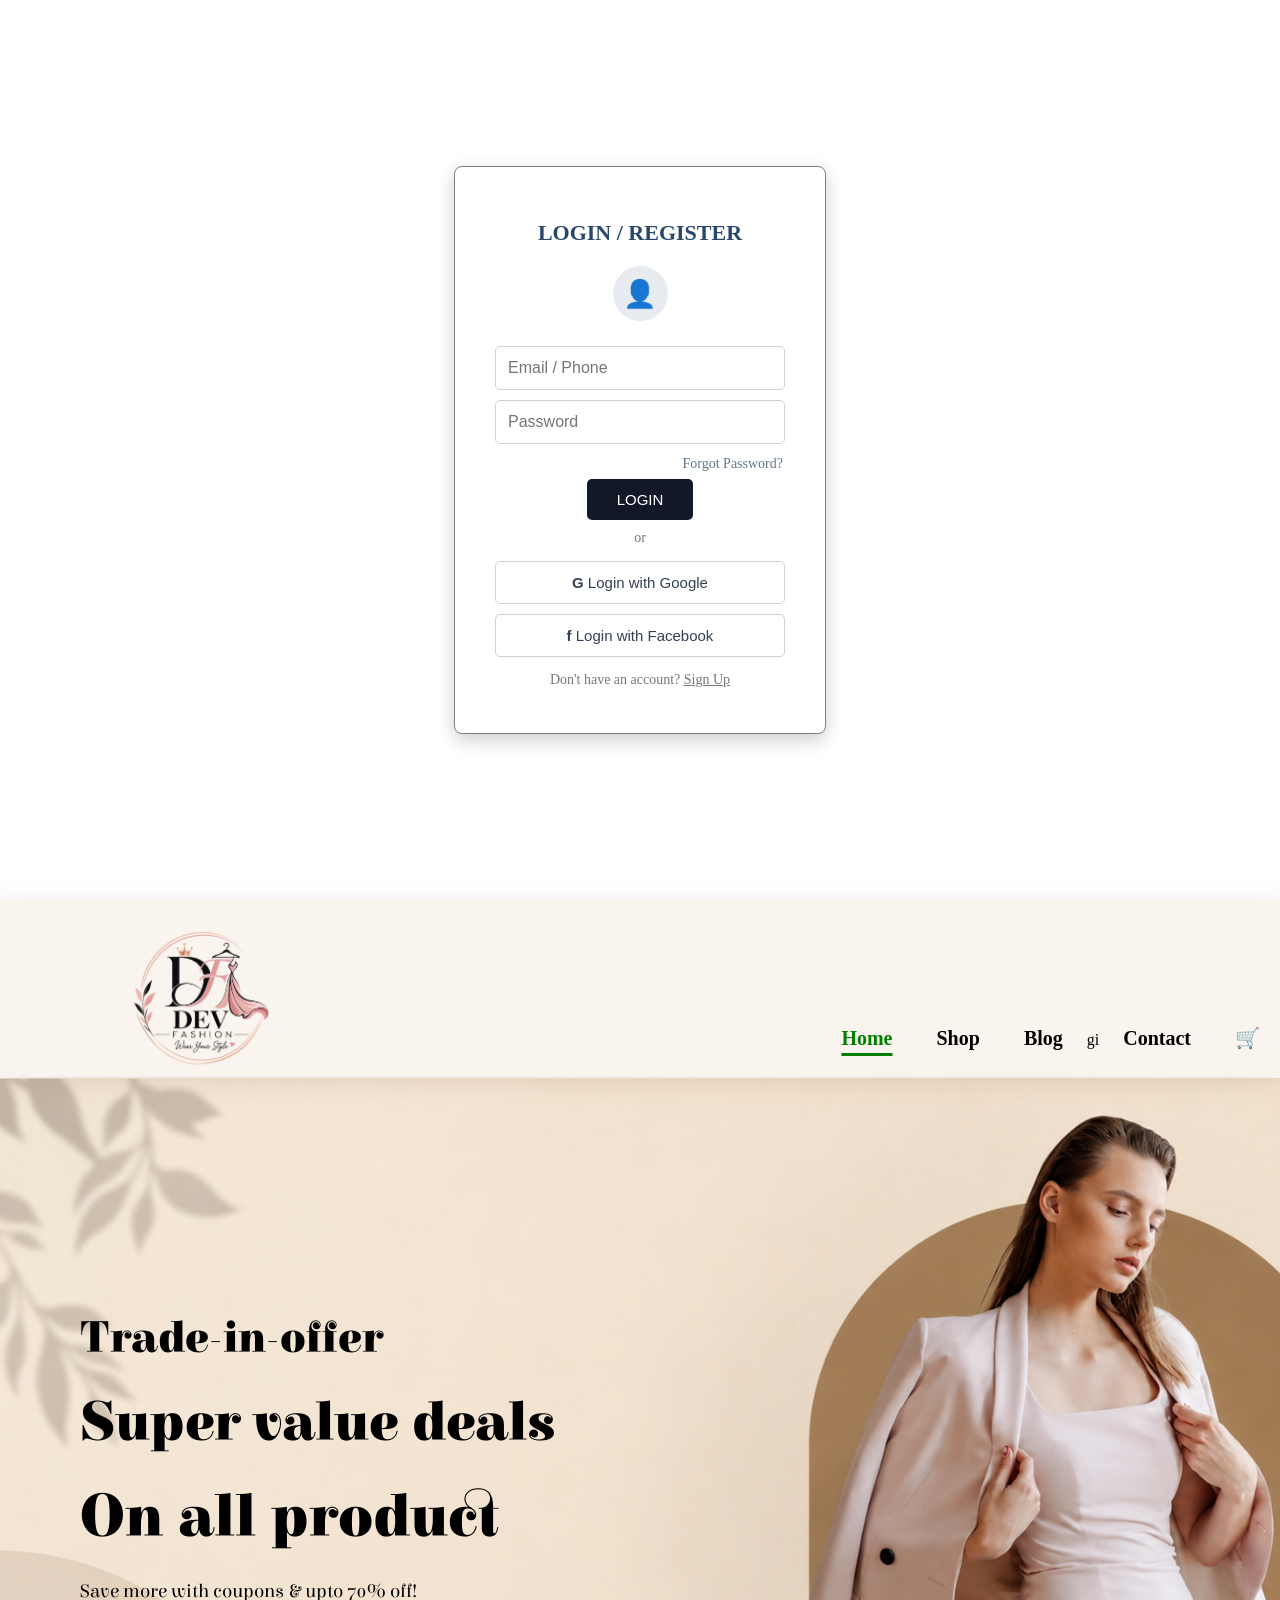
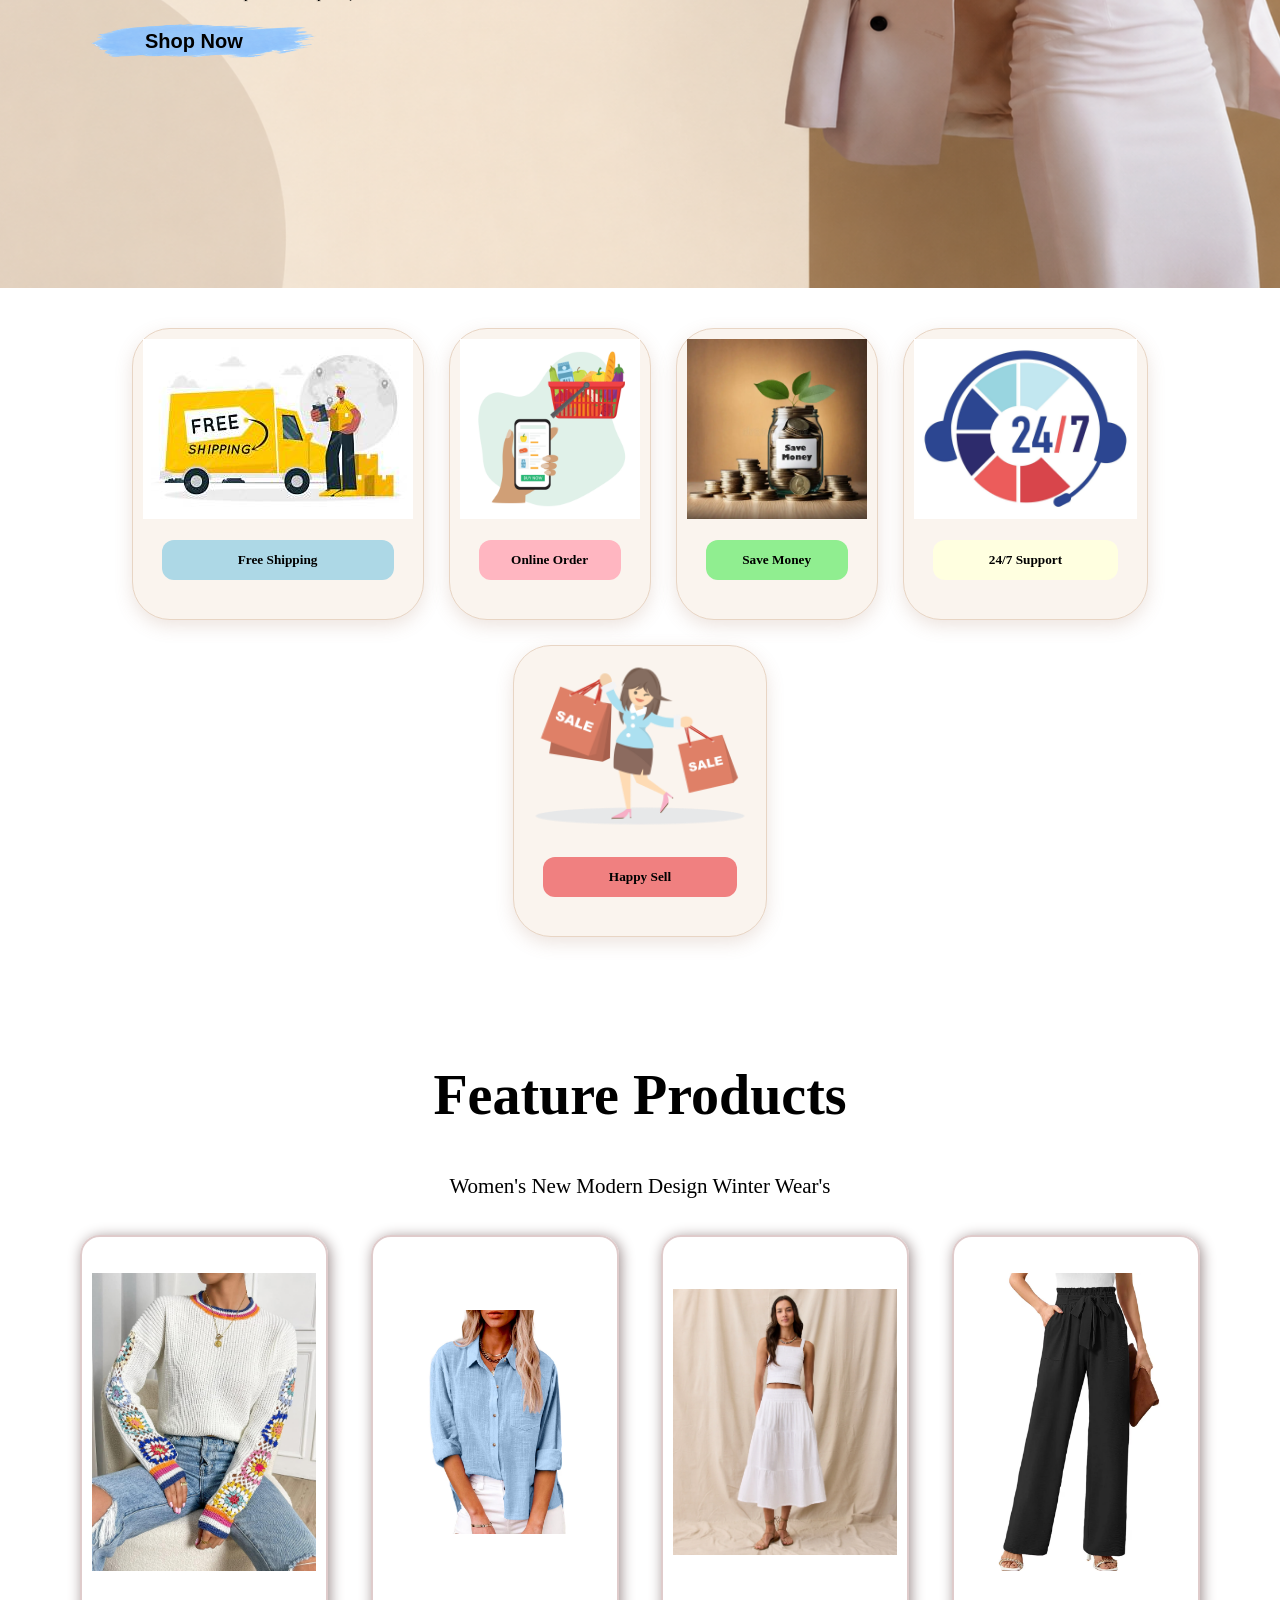
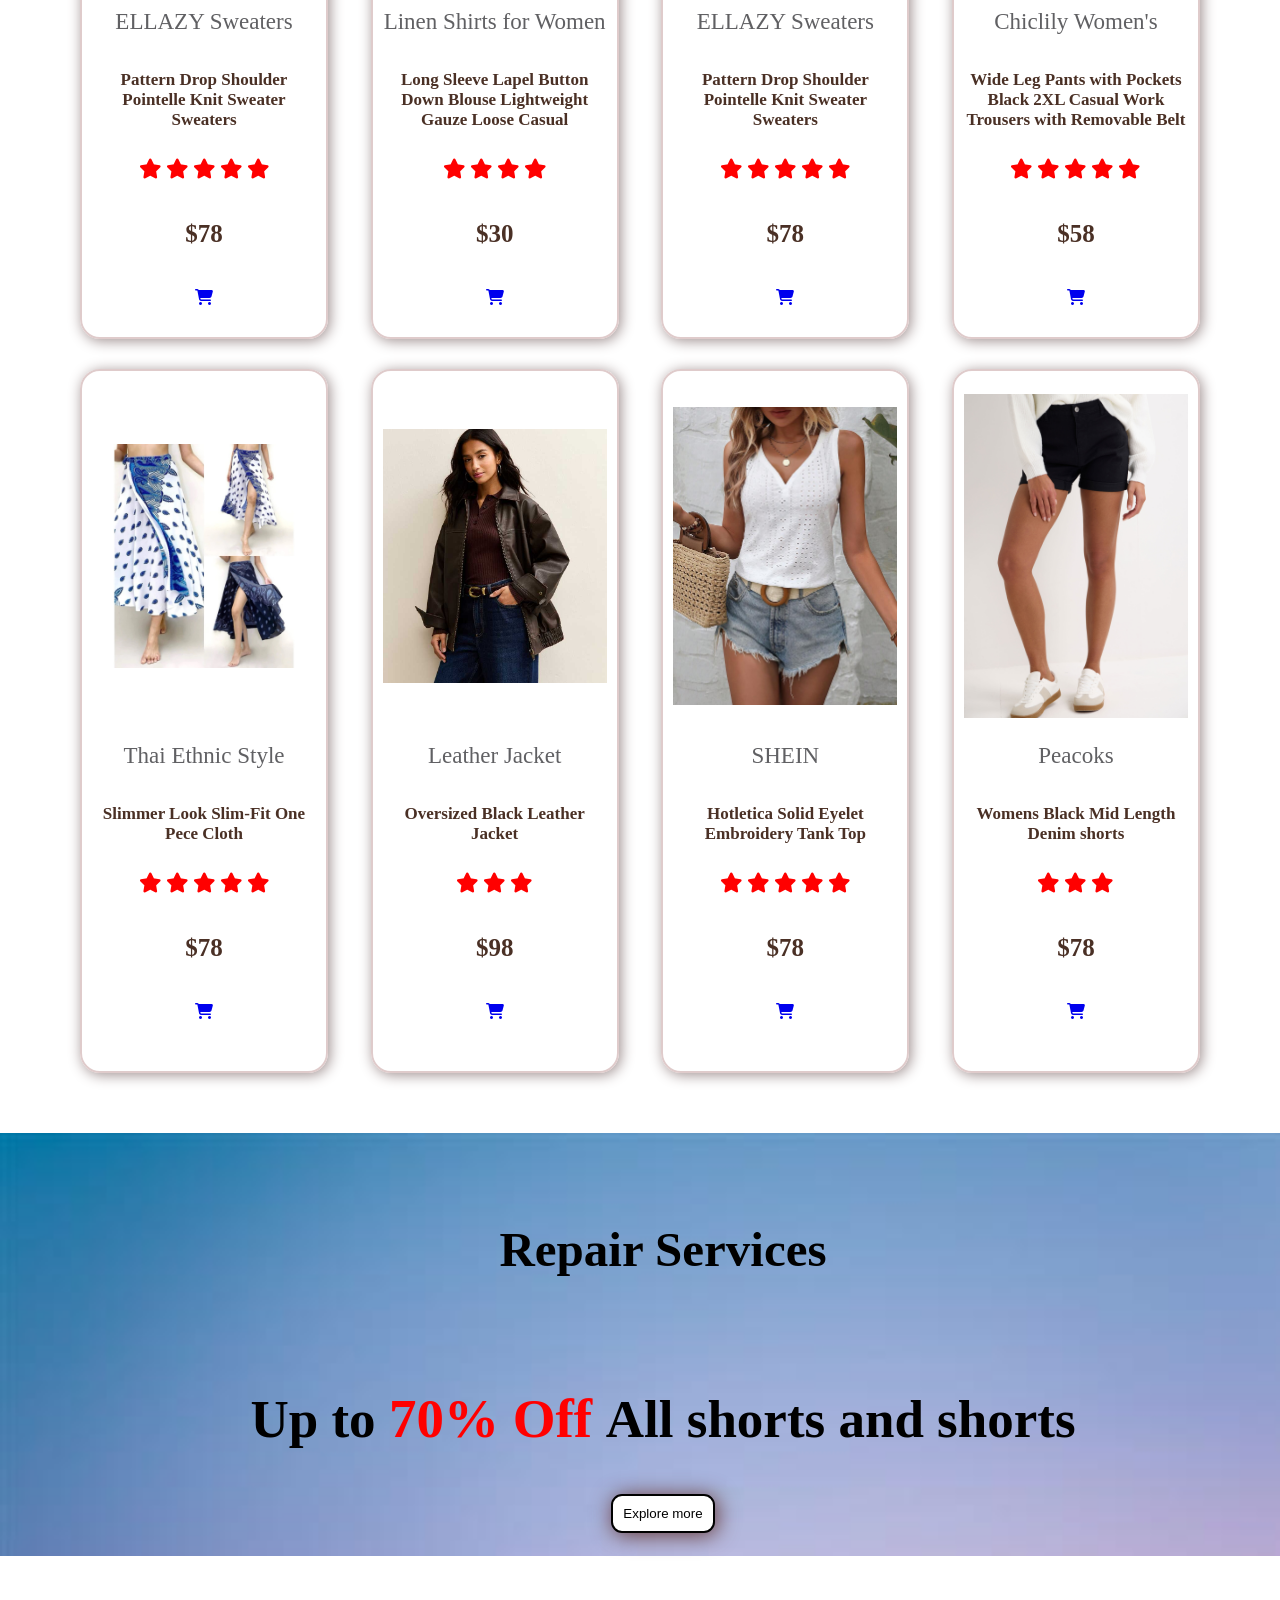
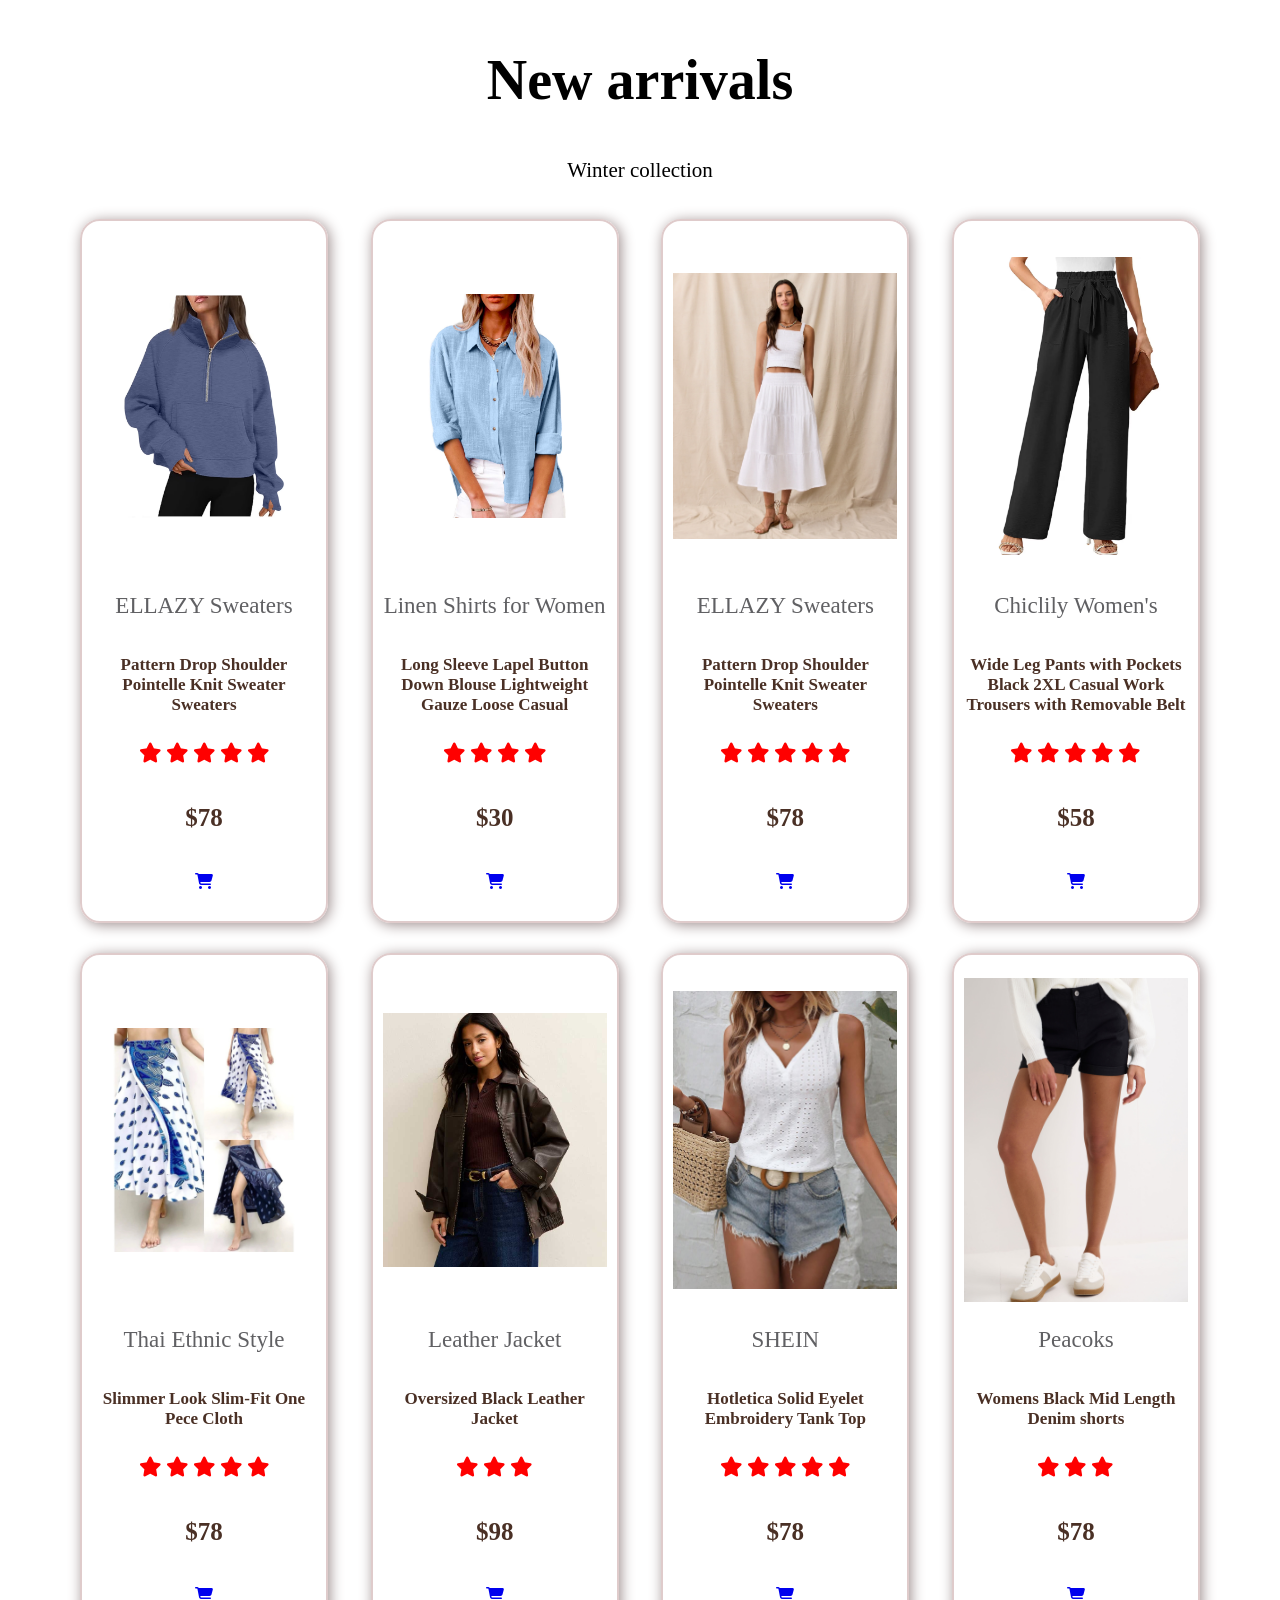
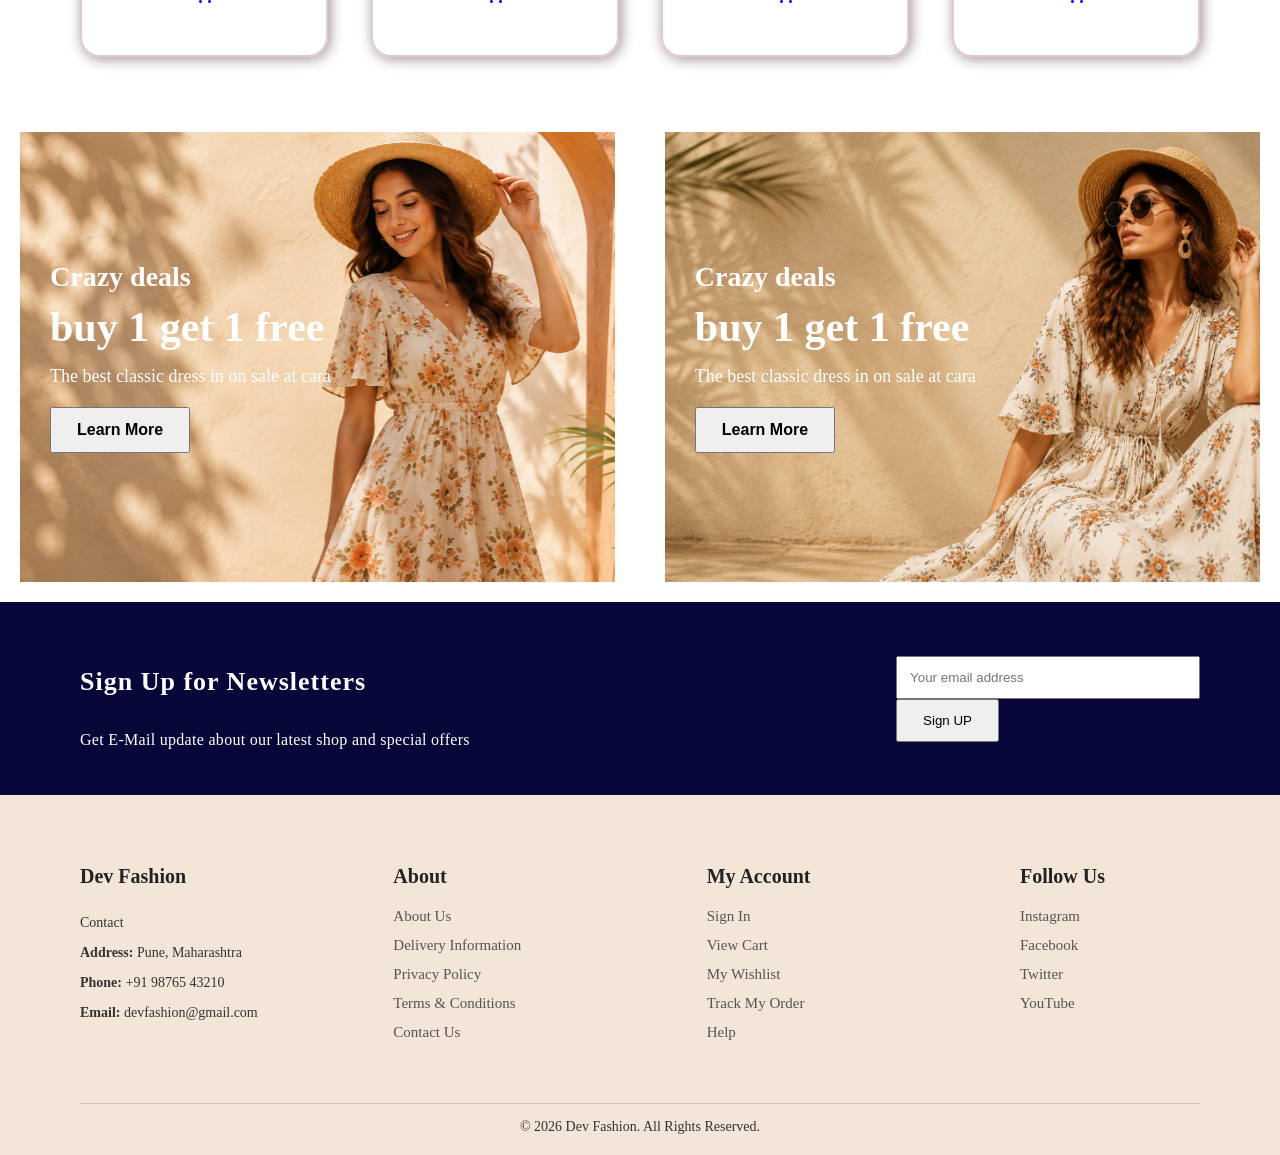
==== commit d81bae2e: "Update CSS JS HTML" ====
--- a/index.html
+++ b/index.html
@@ -75,8 +75,7 @@
       <div class="nav-item"> 
     <span><a href="index.html">Home</a></span> 
     <span><a href="shop.html">Shop</a></span> 
-    <span><a href="blog.html">Blog</a></span> 
-    <span><a href="about.html">About</a></span> 
+    <span><a href="blog.html">Blog</a></span> gi
     <span><a href="contact.html">Contact</a></span> 
     <span><a href="cart.html">🛒</a></span> 
 </div>
--- a/style.css
+++ b/style.css
@@ -1006,6 +1006,7 @@
   }
 }
 
+
 /* responsive */
 
 @media (max-width: 799px) {
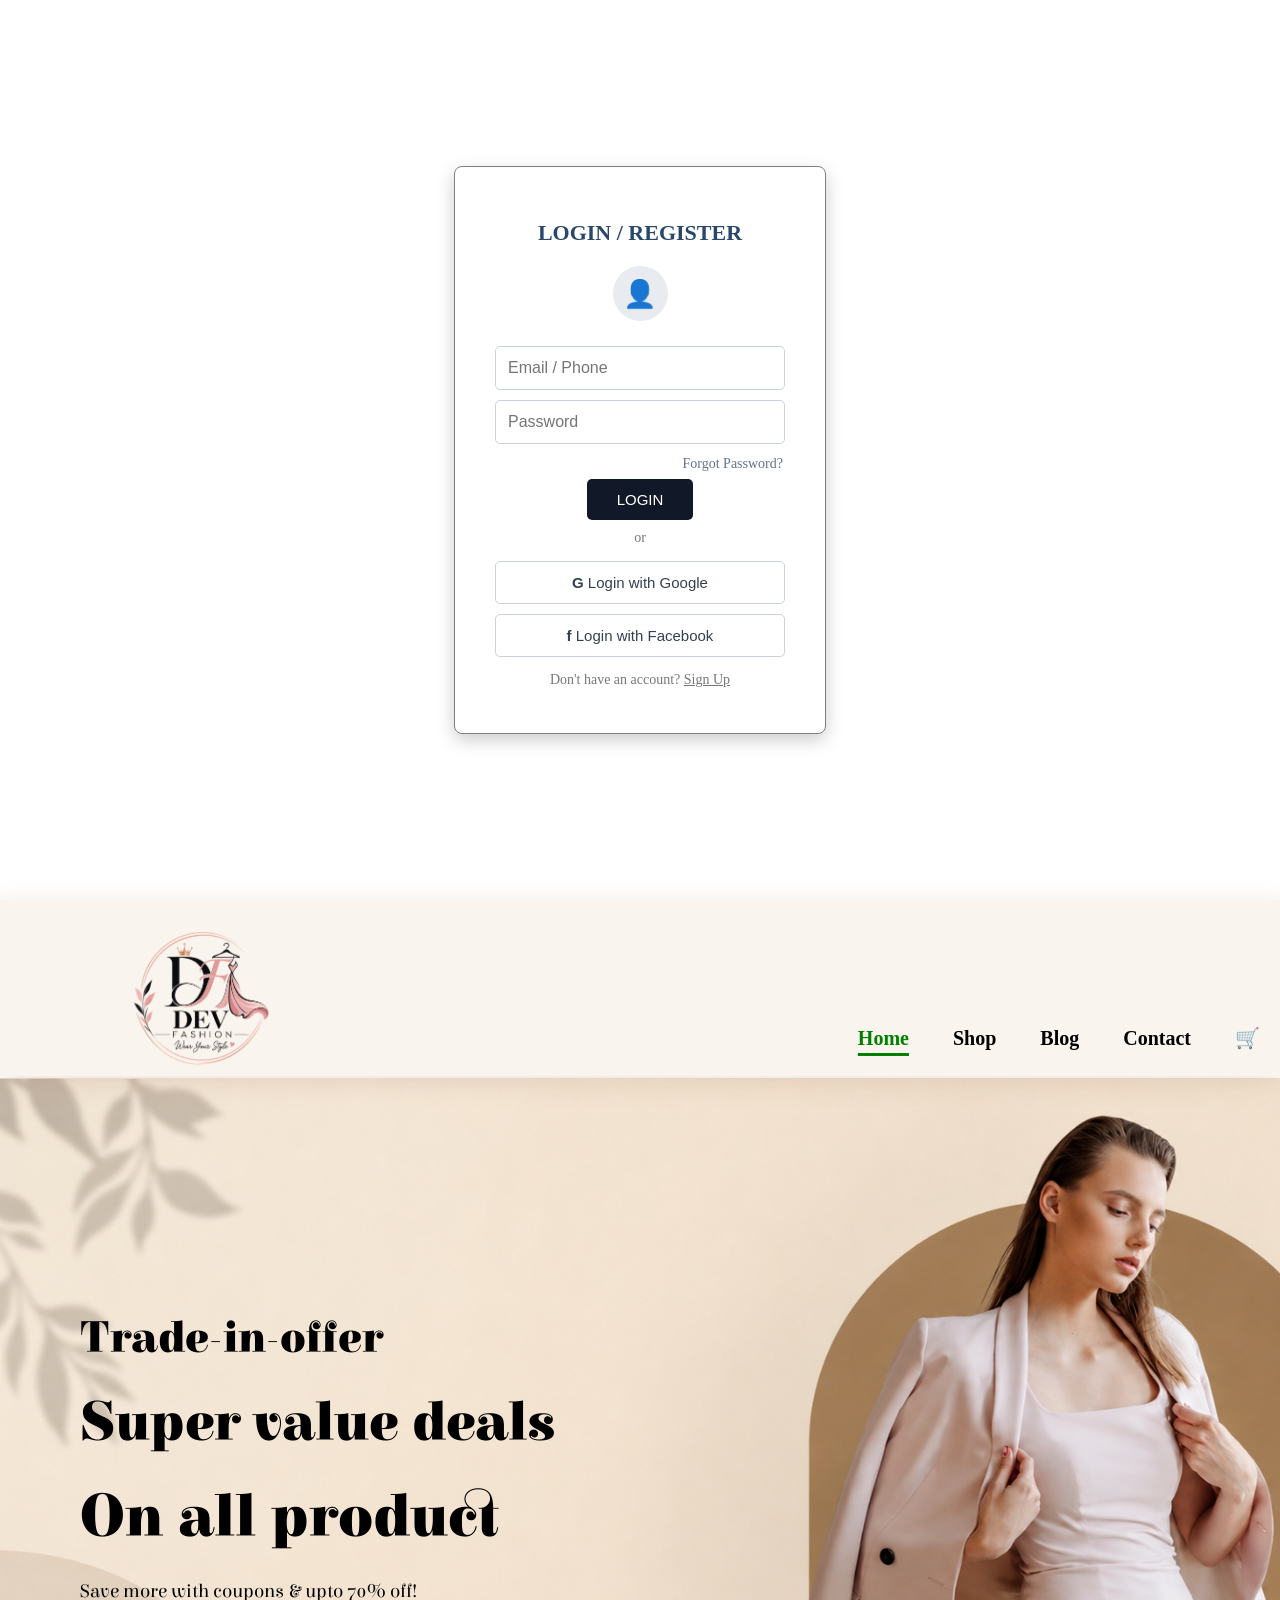
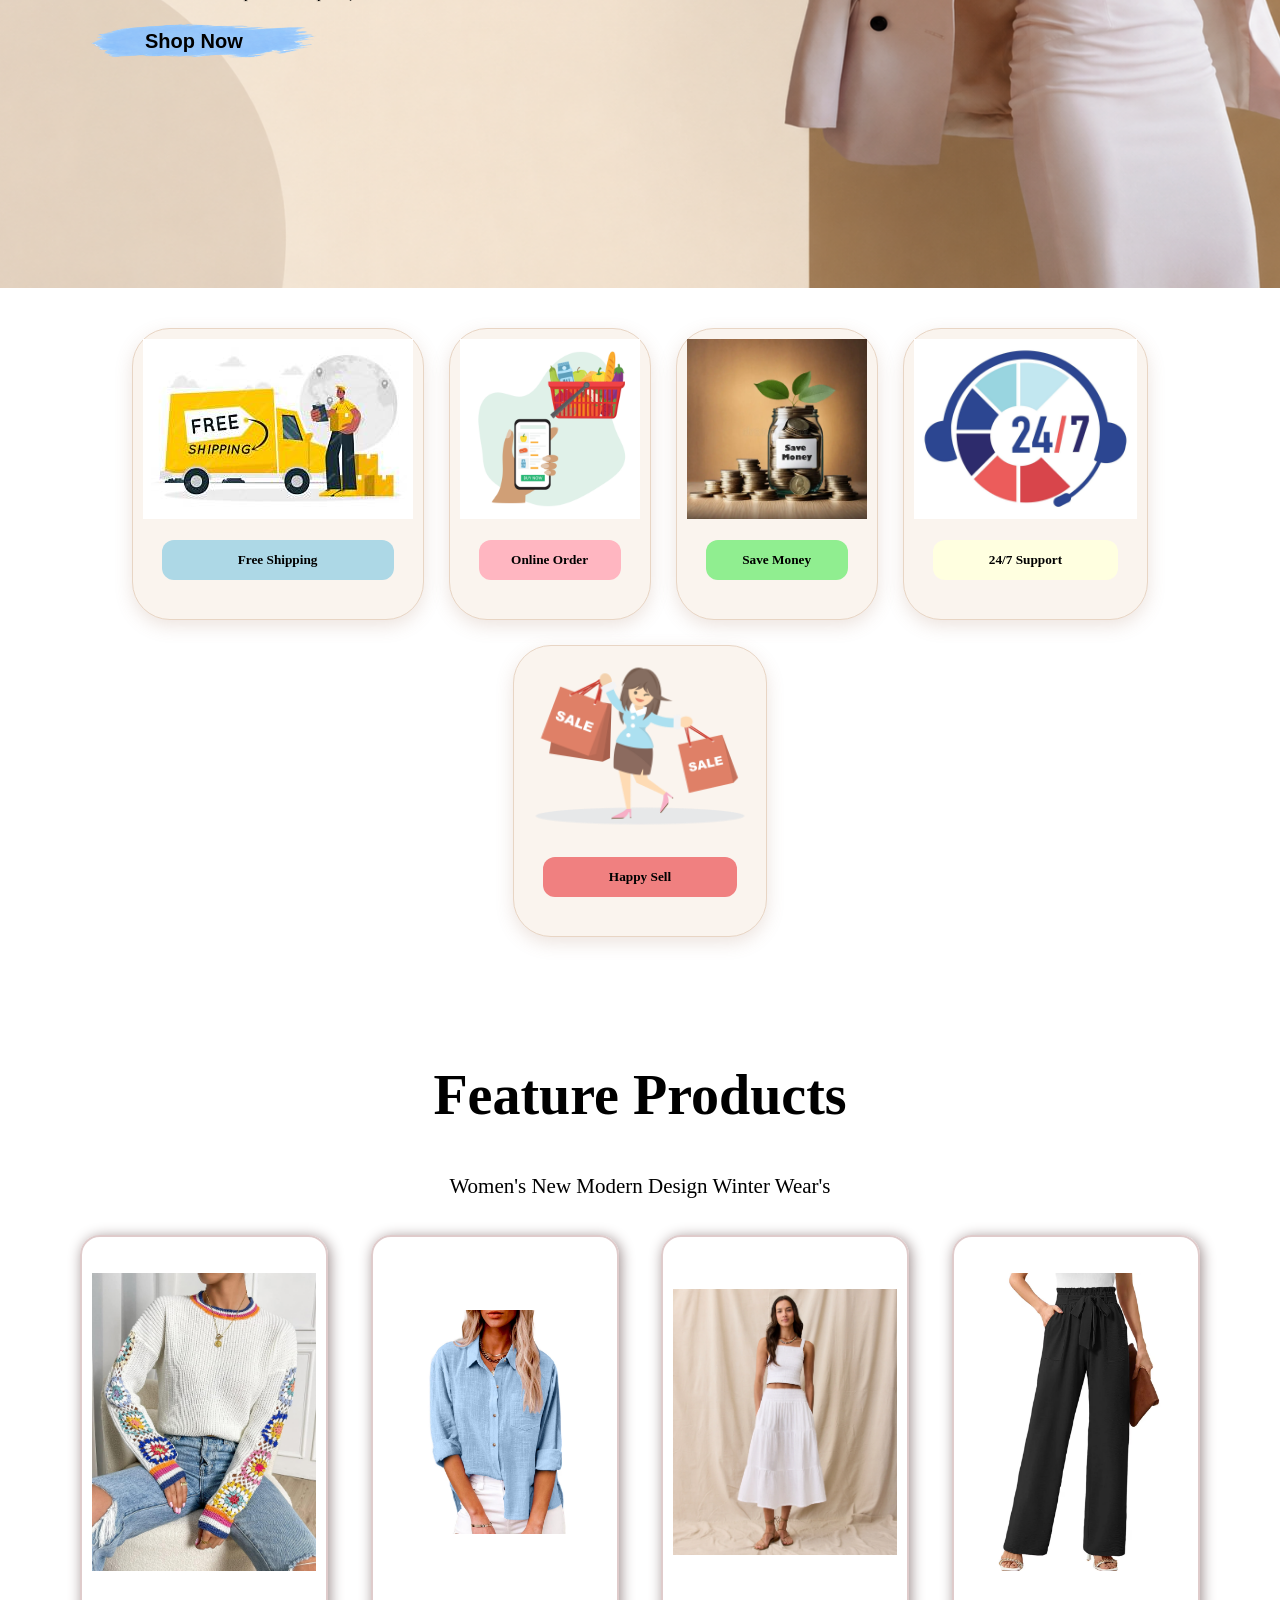
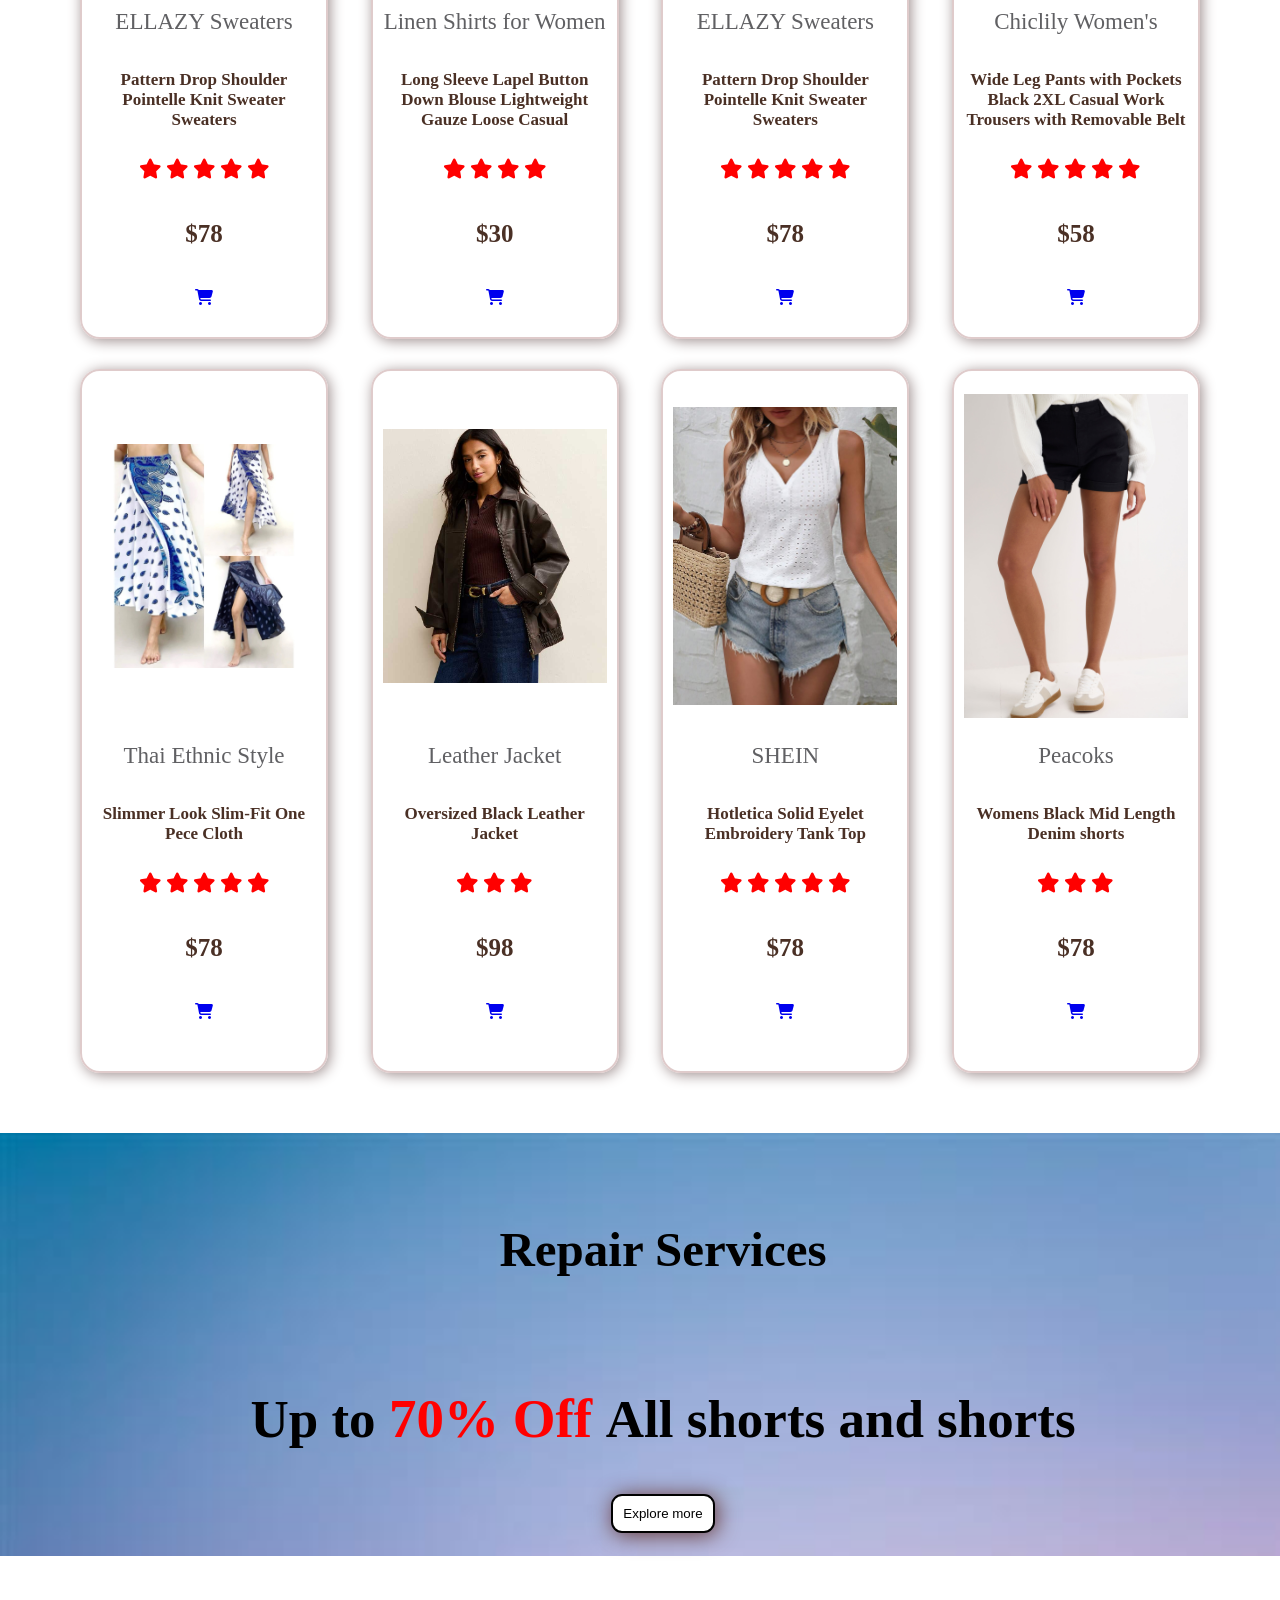
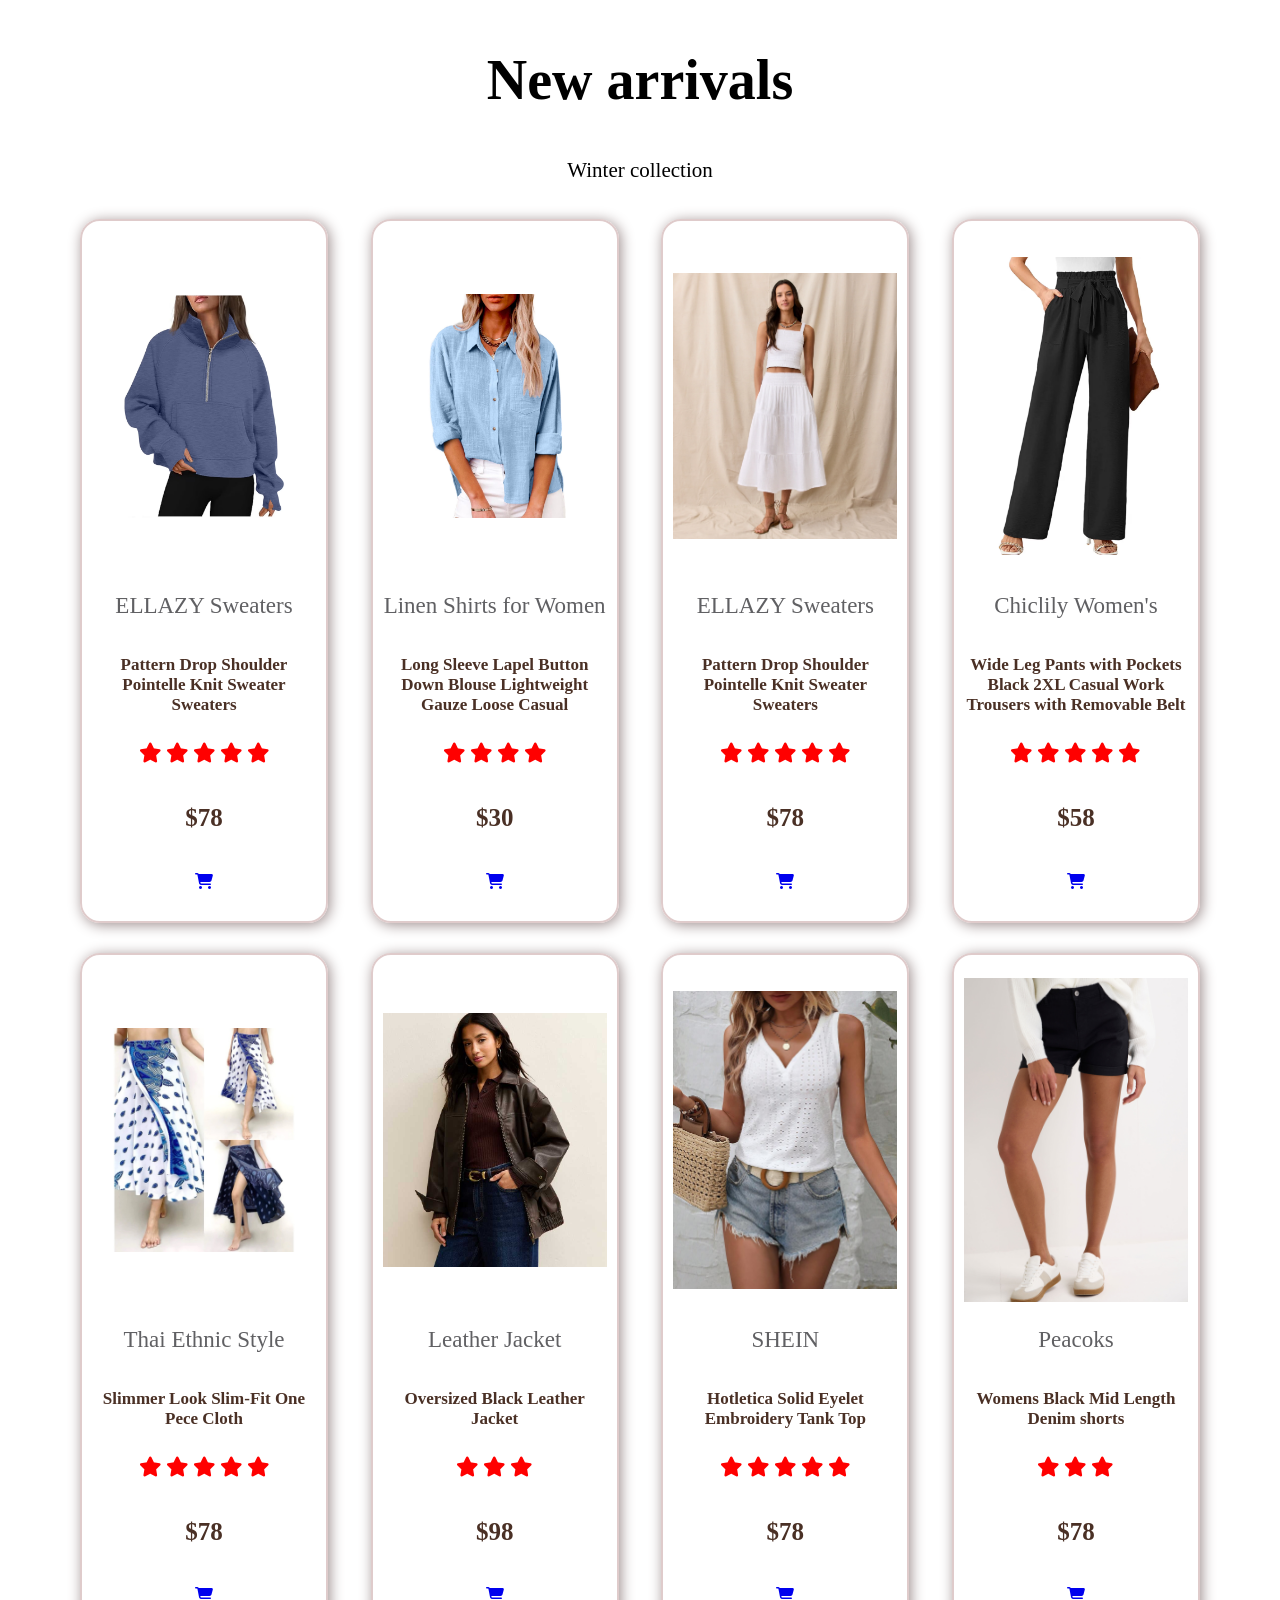
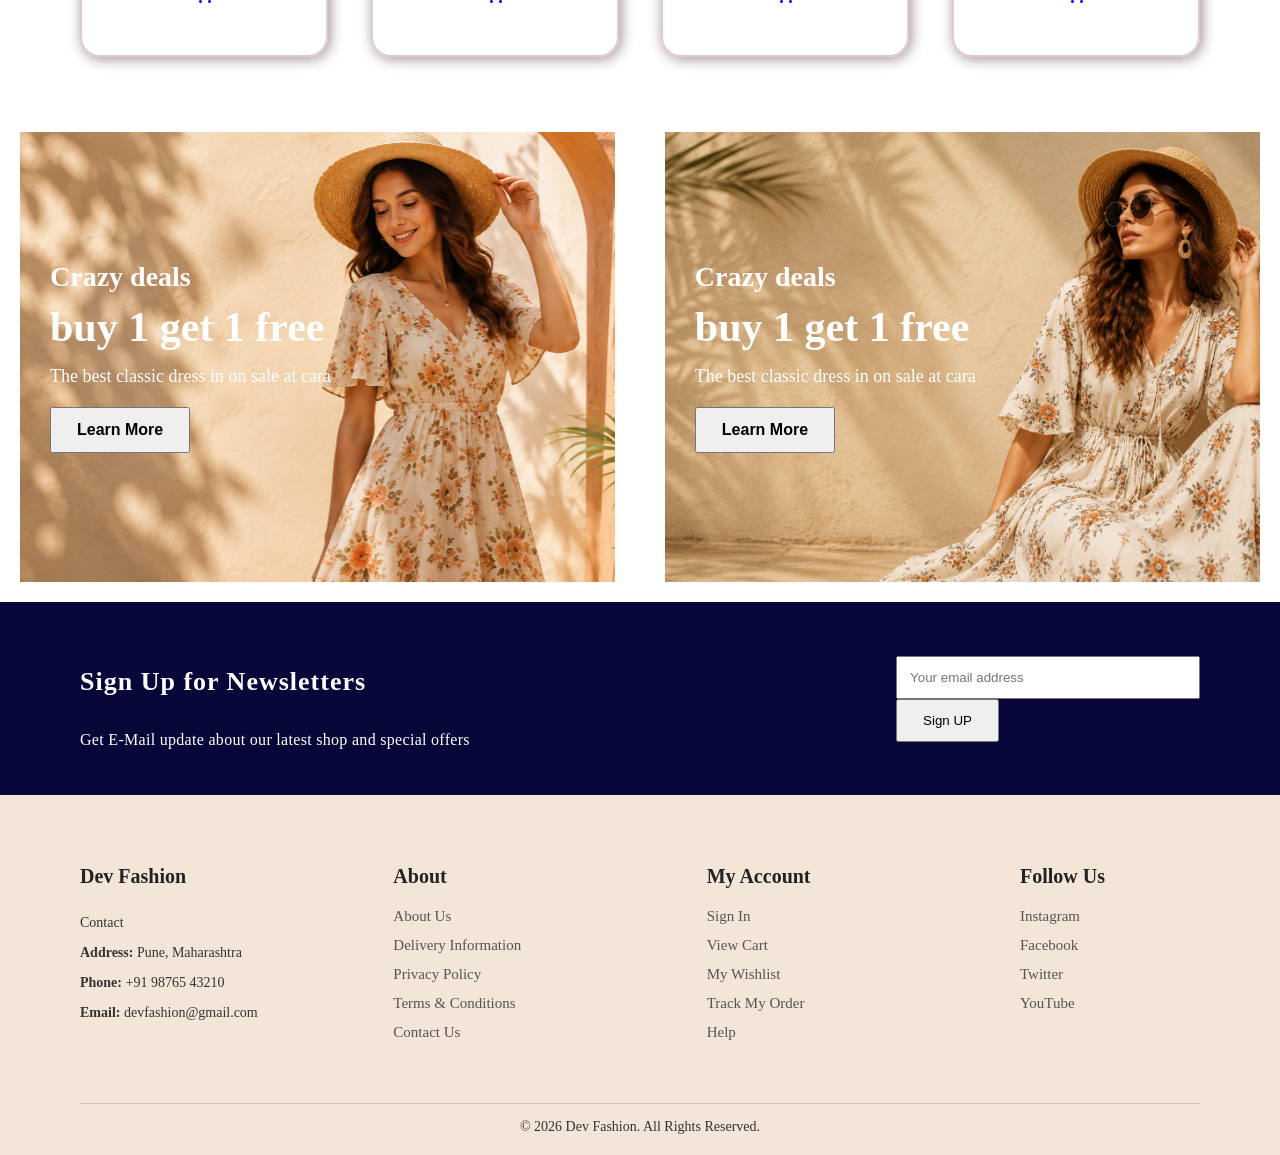
==== commit 0891a3c4: "Update HTML CSSS JS" ====
--- a/index.html
+++ b/index.html
@@ -75,7 +75,7 @@
       <div class="nav-item"> 
     <span><a href="index.html">Home</a></span> 
     <span><a href="shop.html">Shop</a></span> 
-    <span><a href="blog.html">Blog</a></span> gi
+    <span><a href="blog.html">Blog</a></span> 
     <span><a href="contact.html">Contact</a></span> 
     <span><a href="cart.html">🛒</a></span> 
 </div>
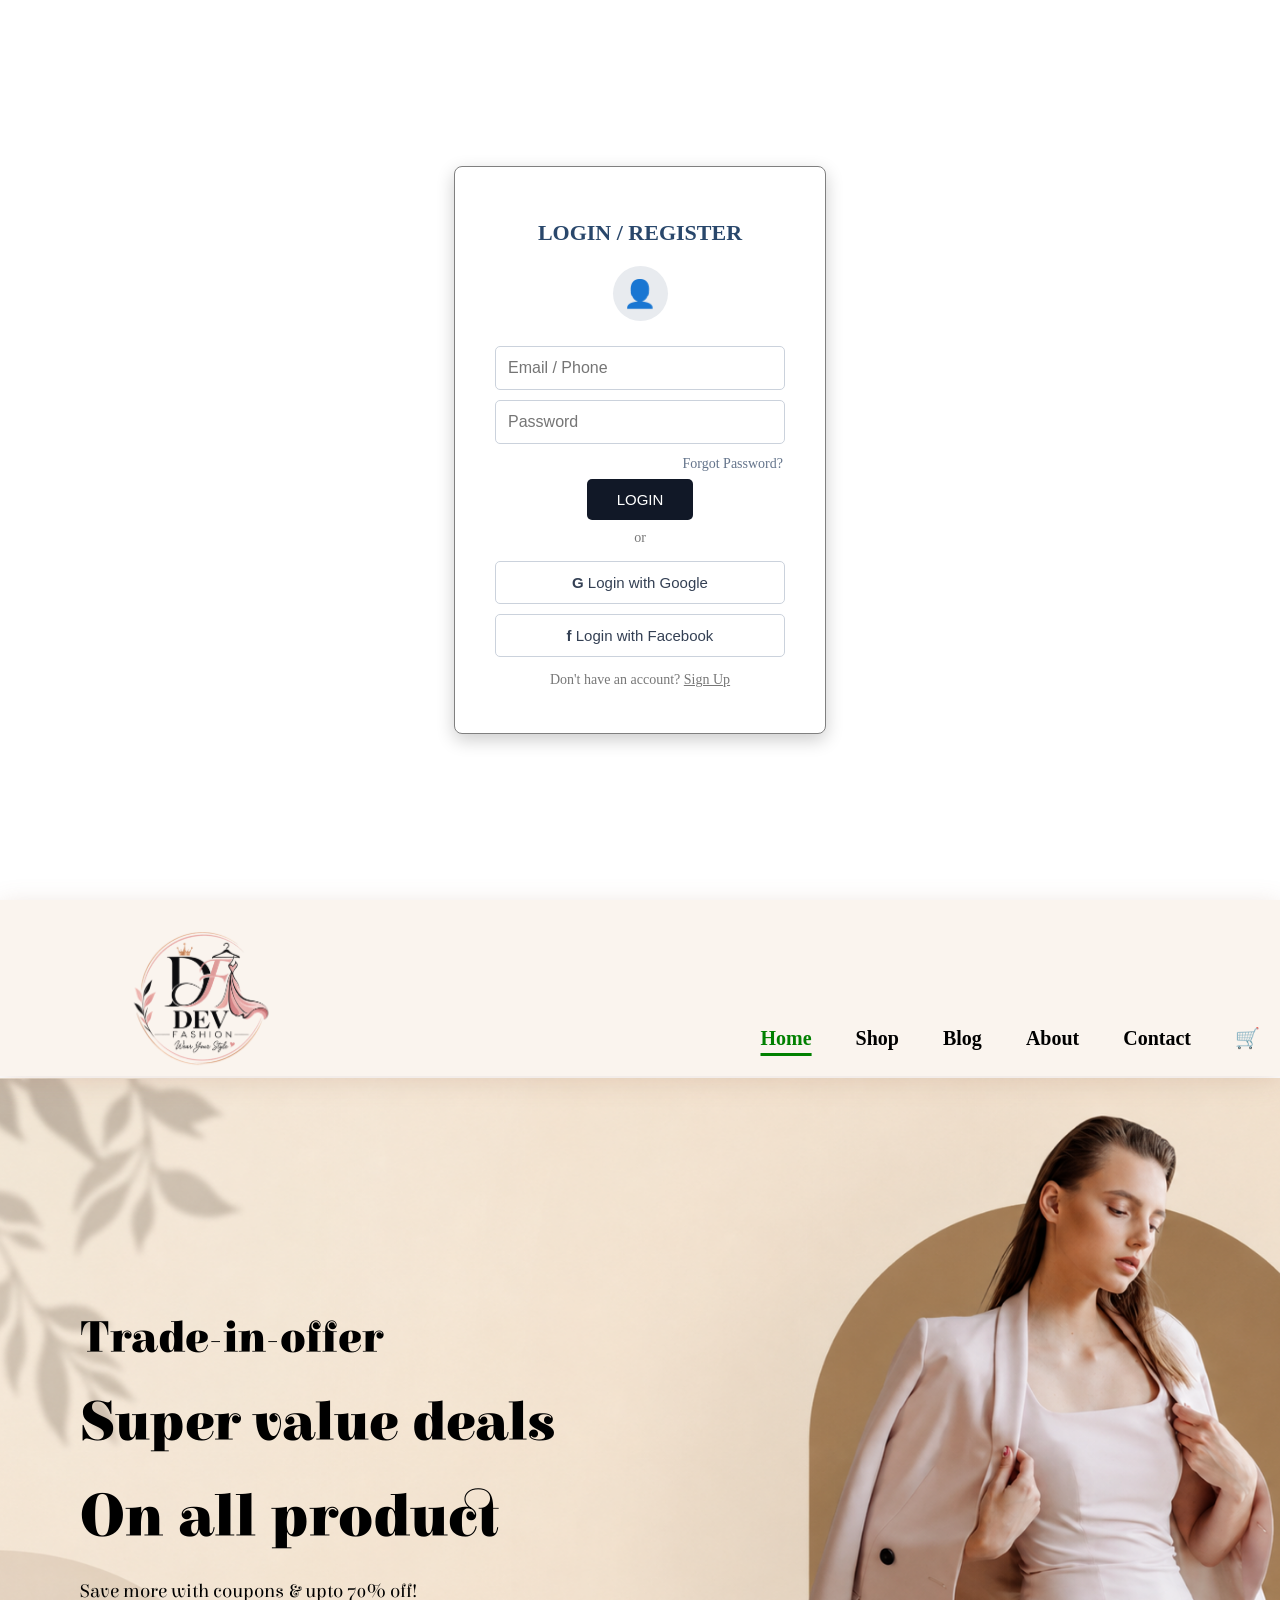
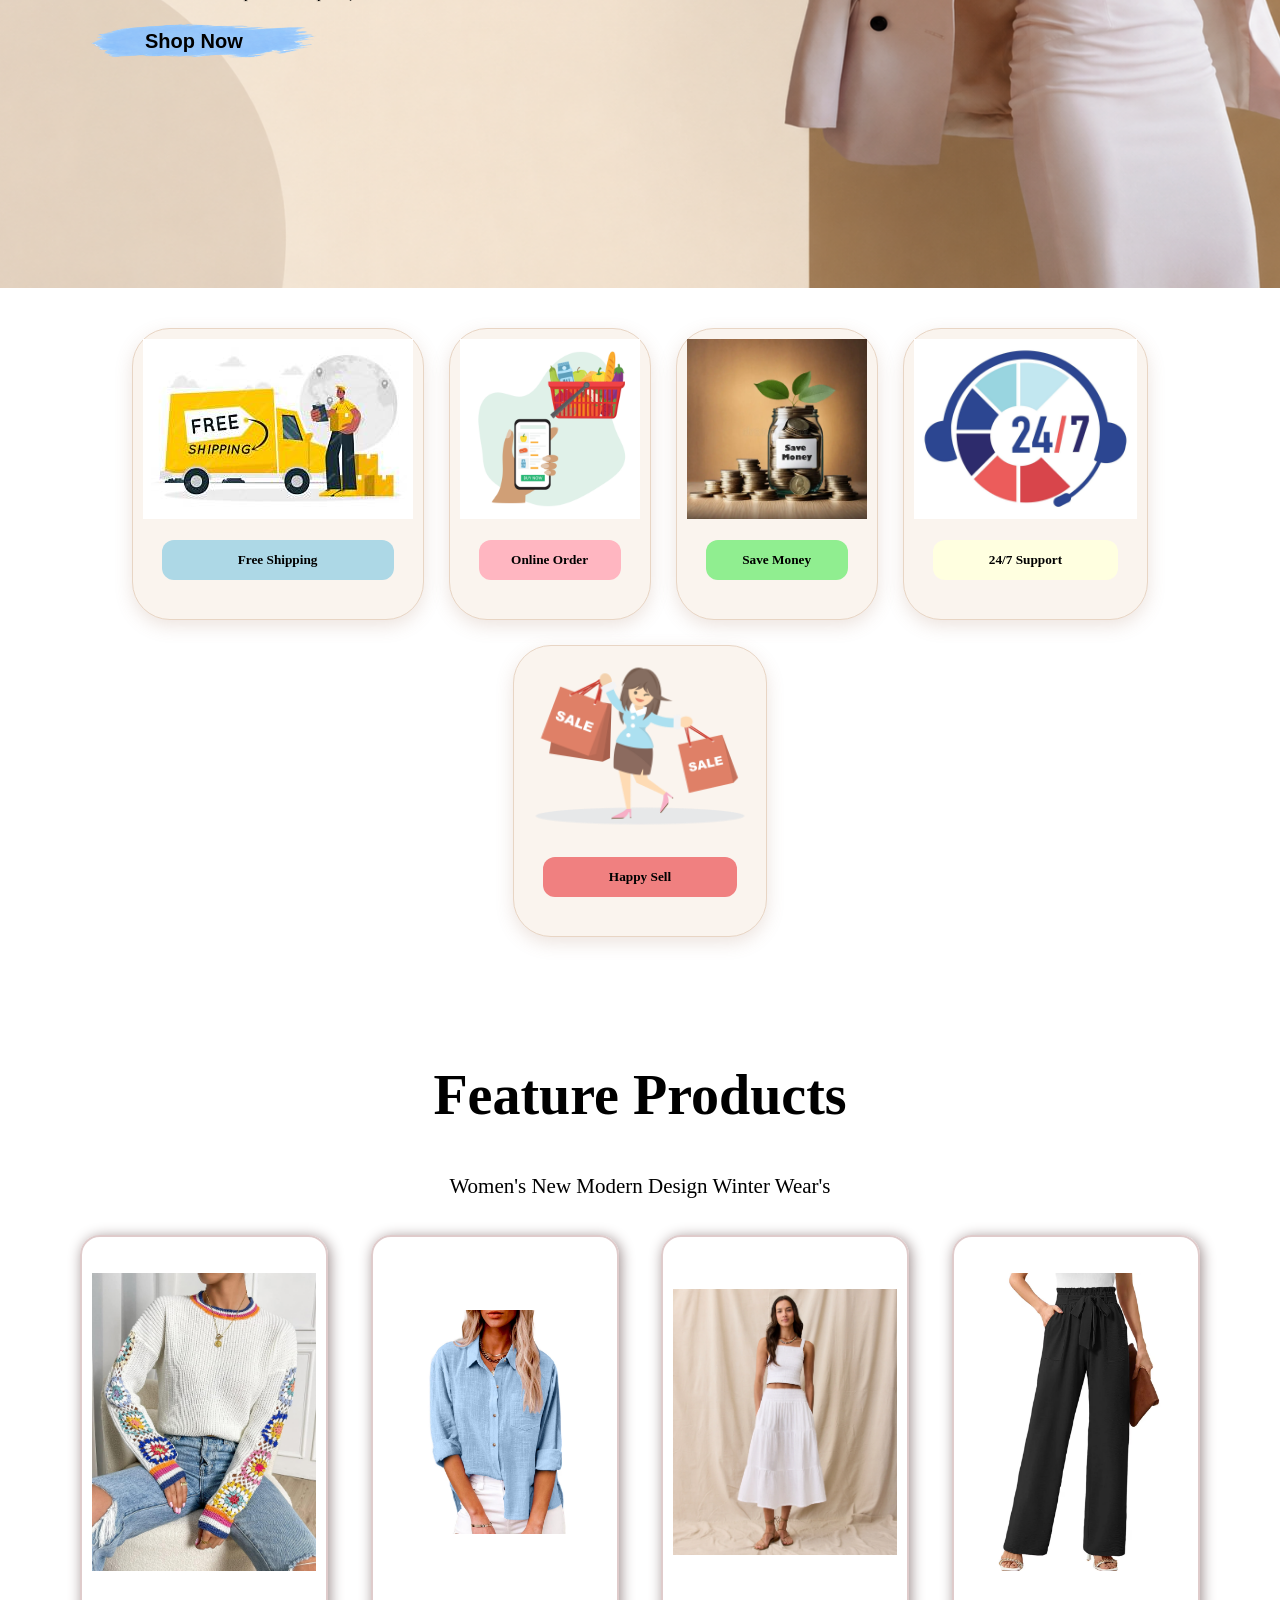
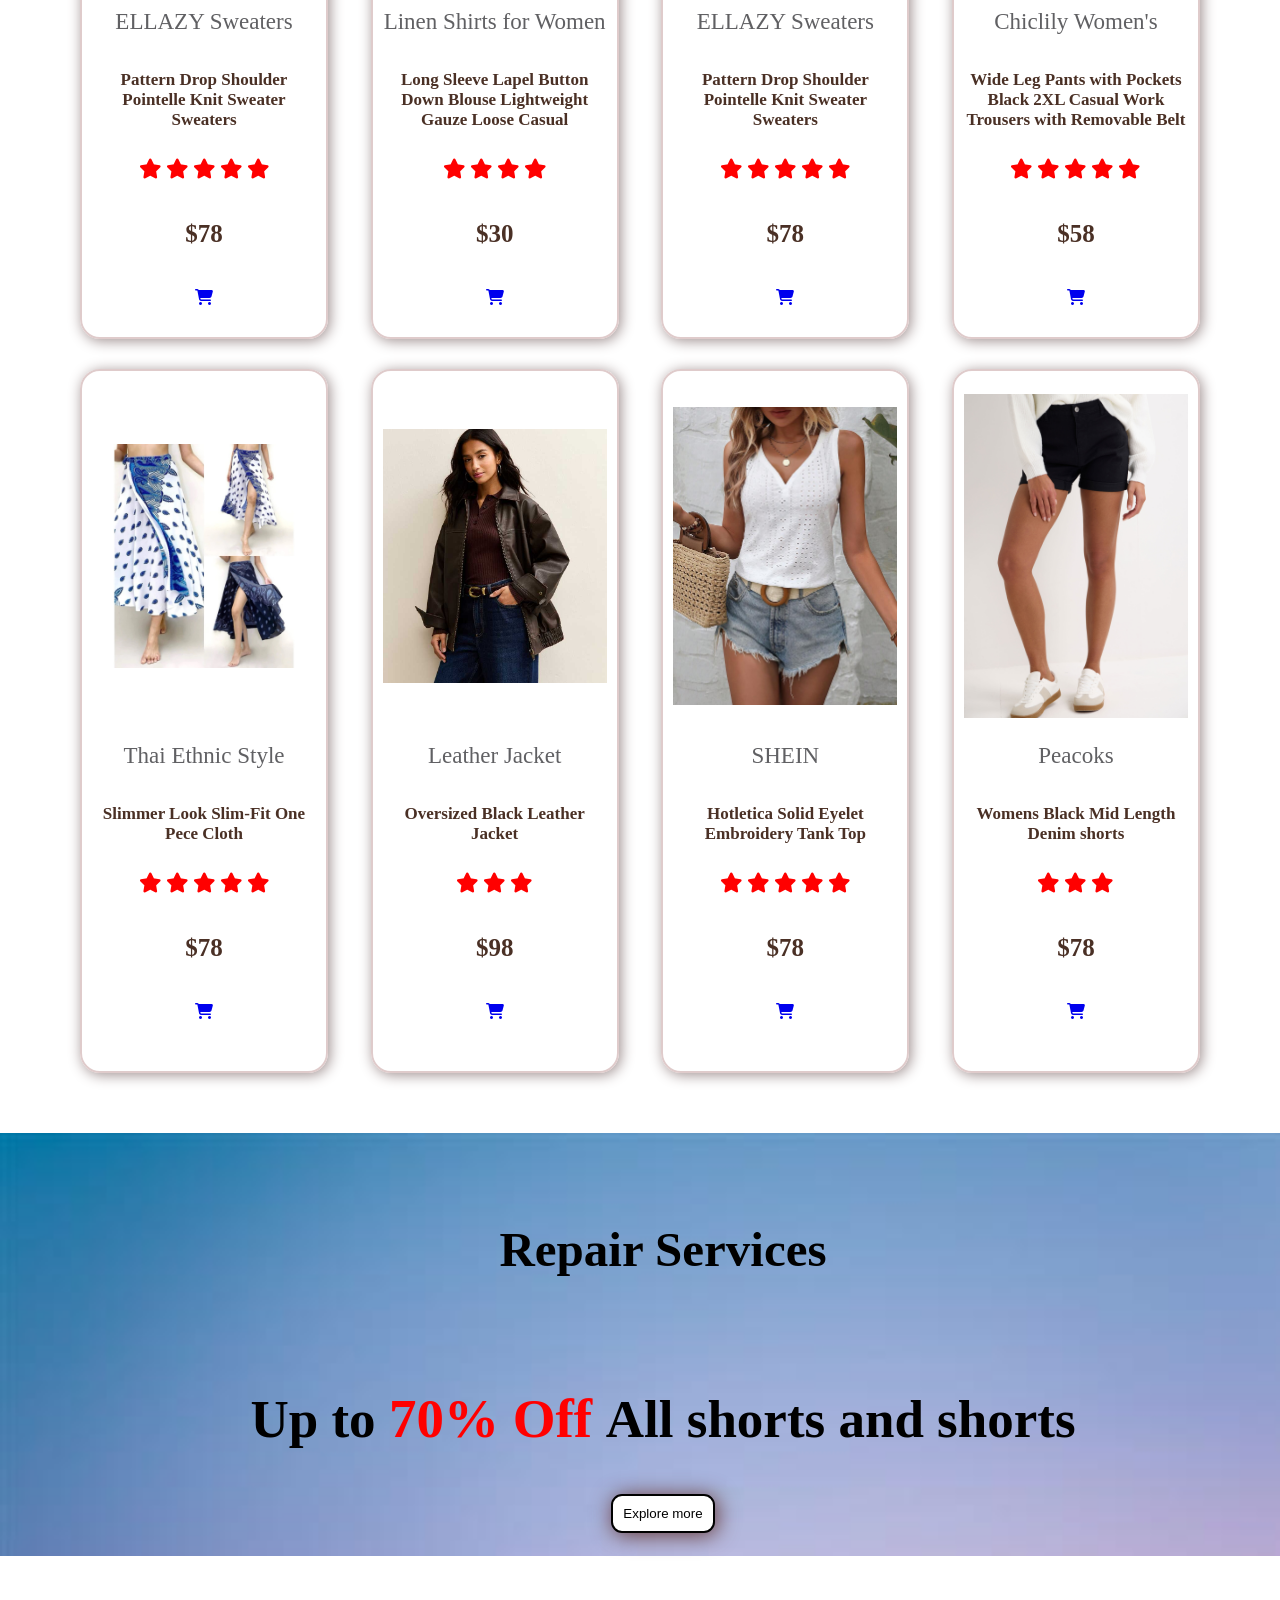
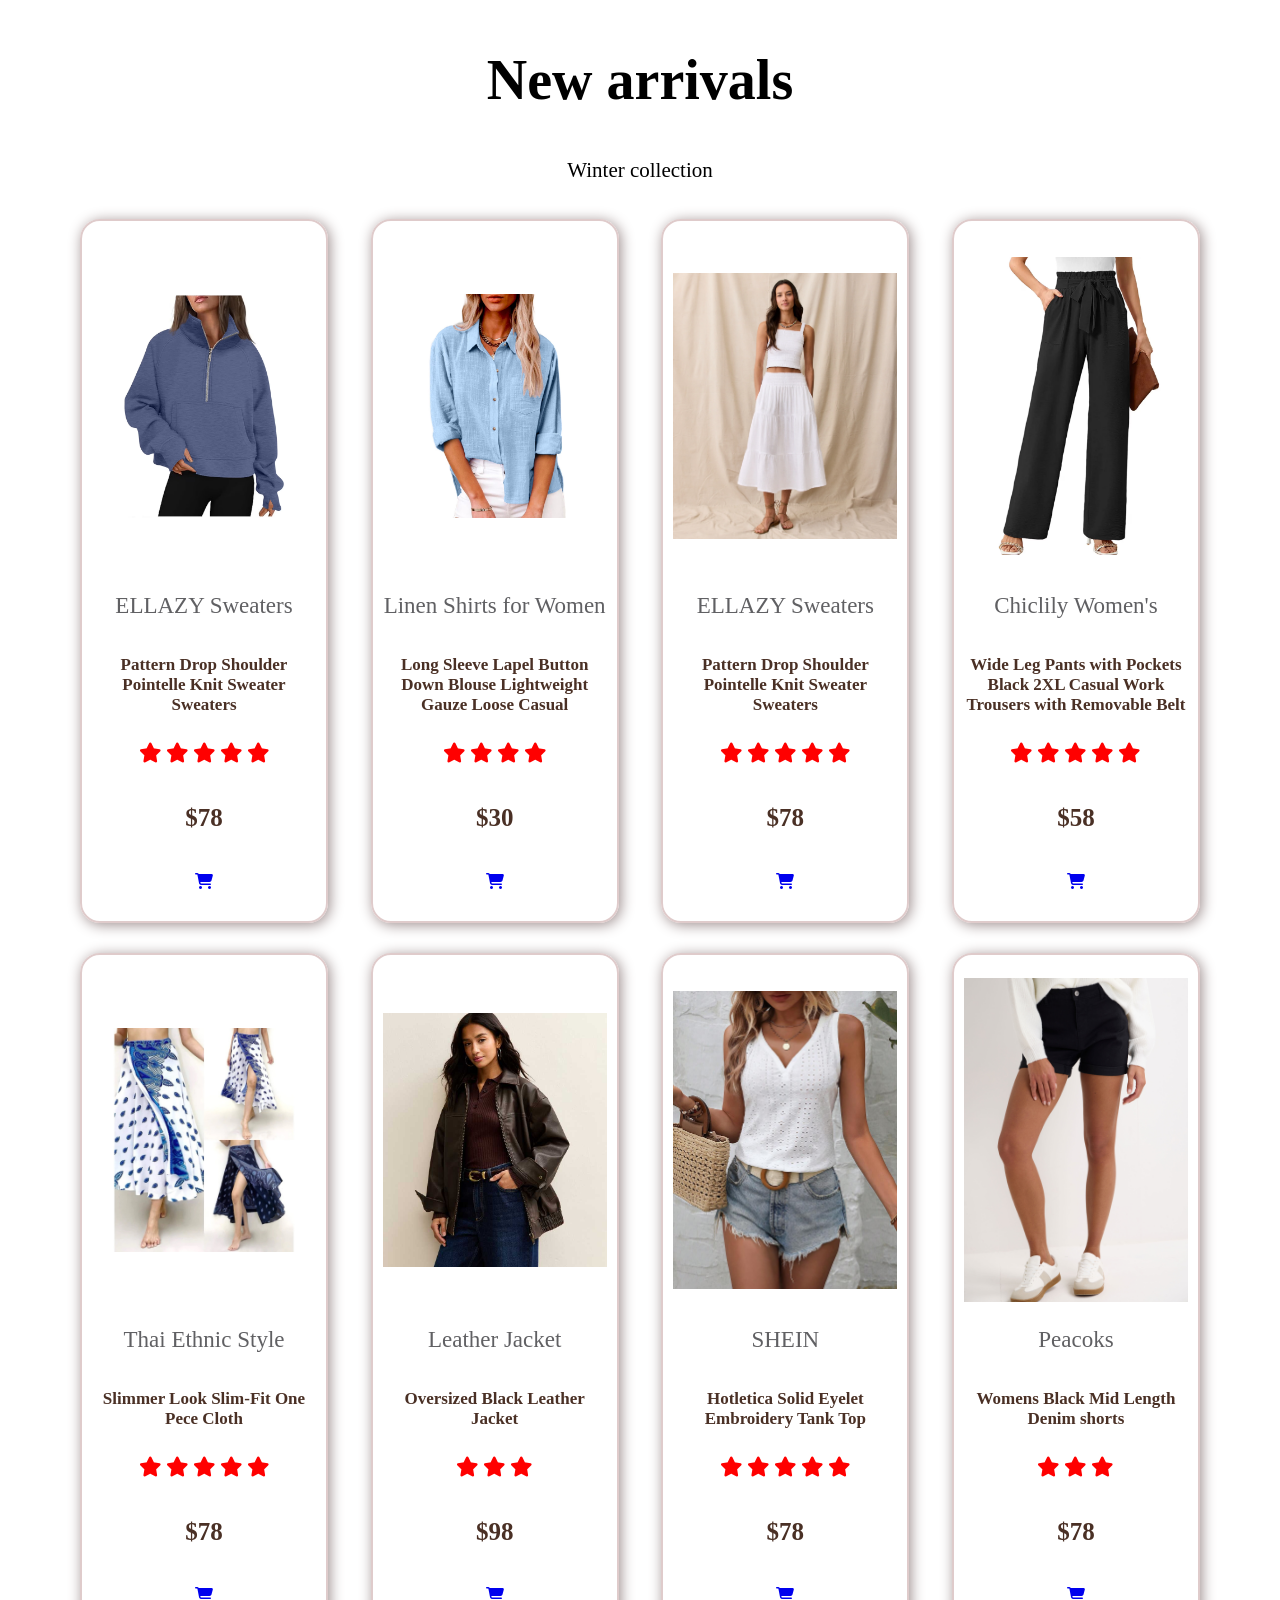
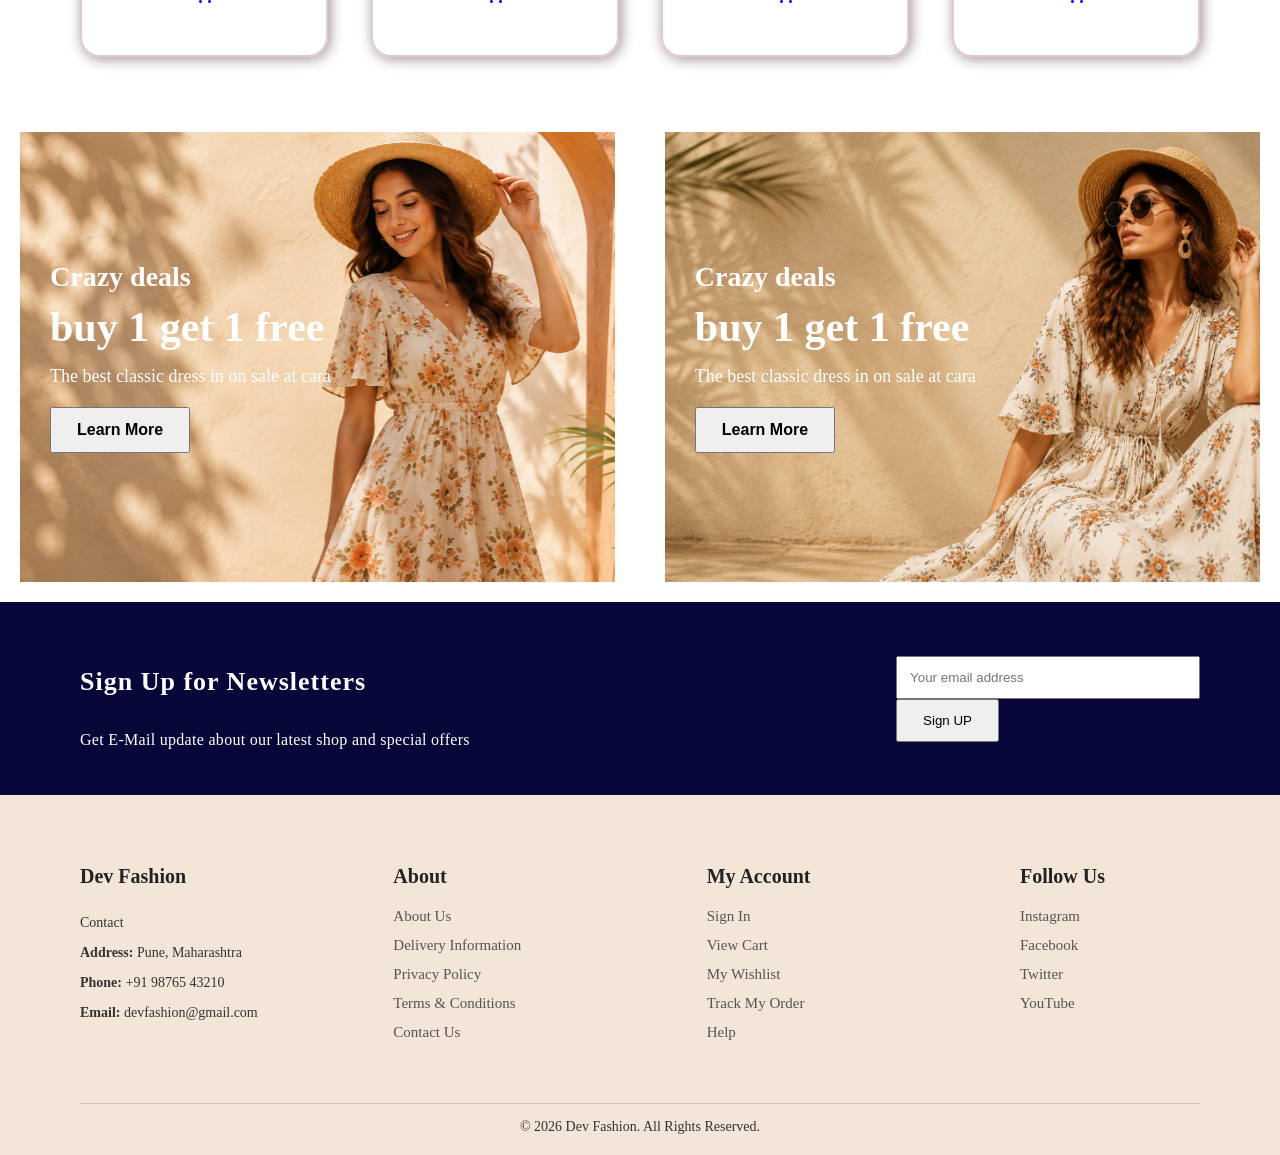
==== commit 0bceb48f: "Update html" ====
--- a/index.html
+++ b/index.html
@@ -76,6 +76,7 @@
     <span><a href="index.html">Home</a></span> 
     <span><a href="shop.html">Shop</a></span> 
     <span><a href="blog.html">Blog</a></span> 
+    <span><a href="about.html">About</a></span> 
     <span><a href="contact.html">Contact</a></span> 
     <span><a href="cart.html">🛒</a></span> 
 </div>
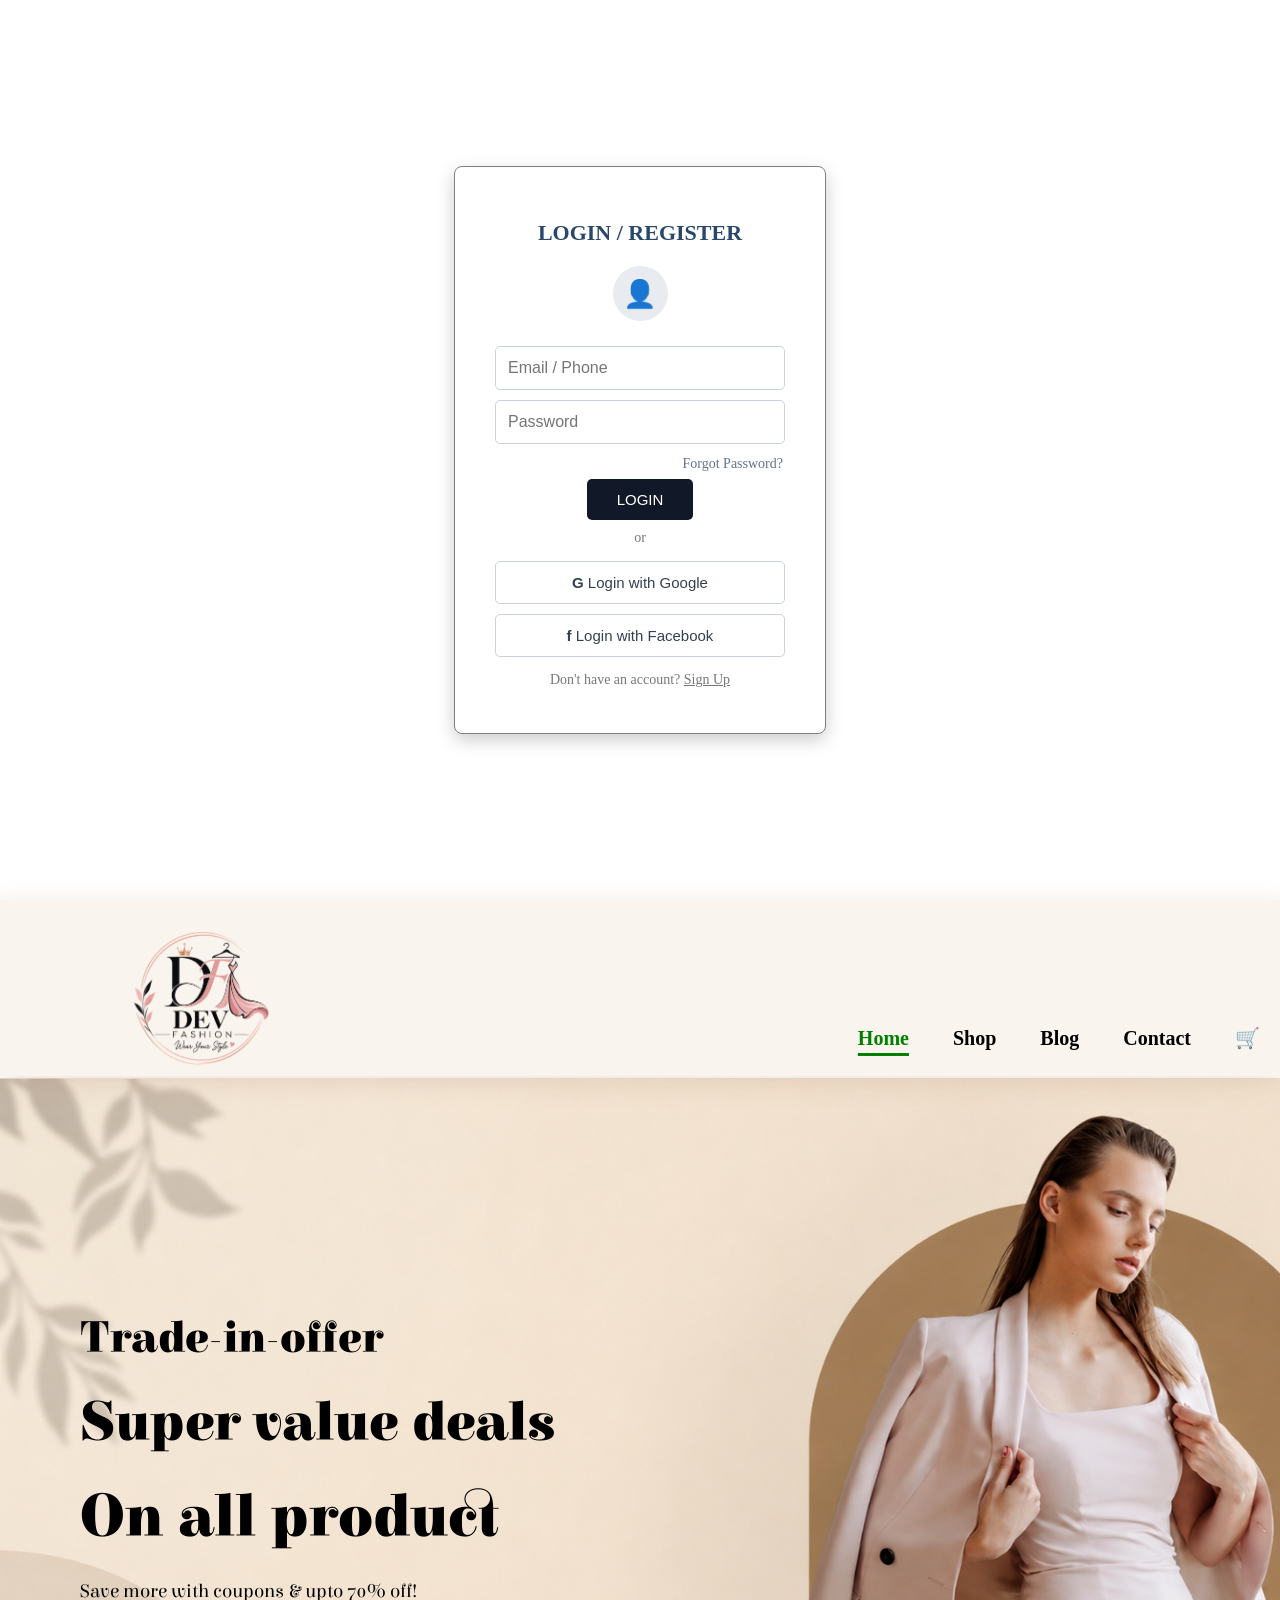
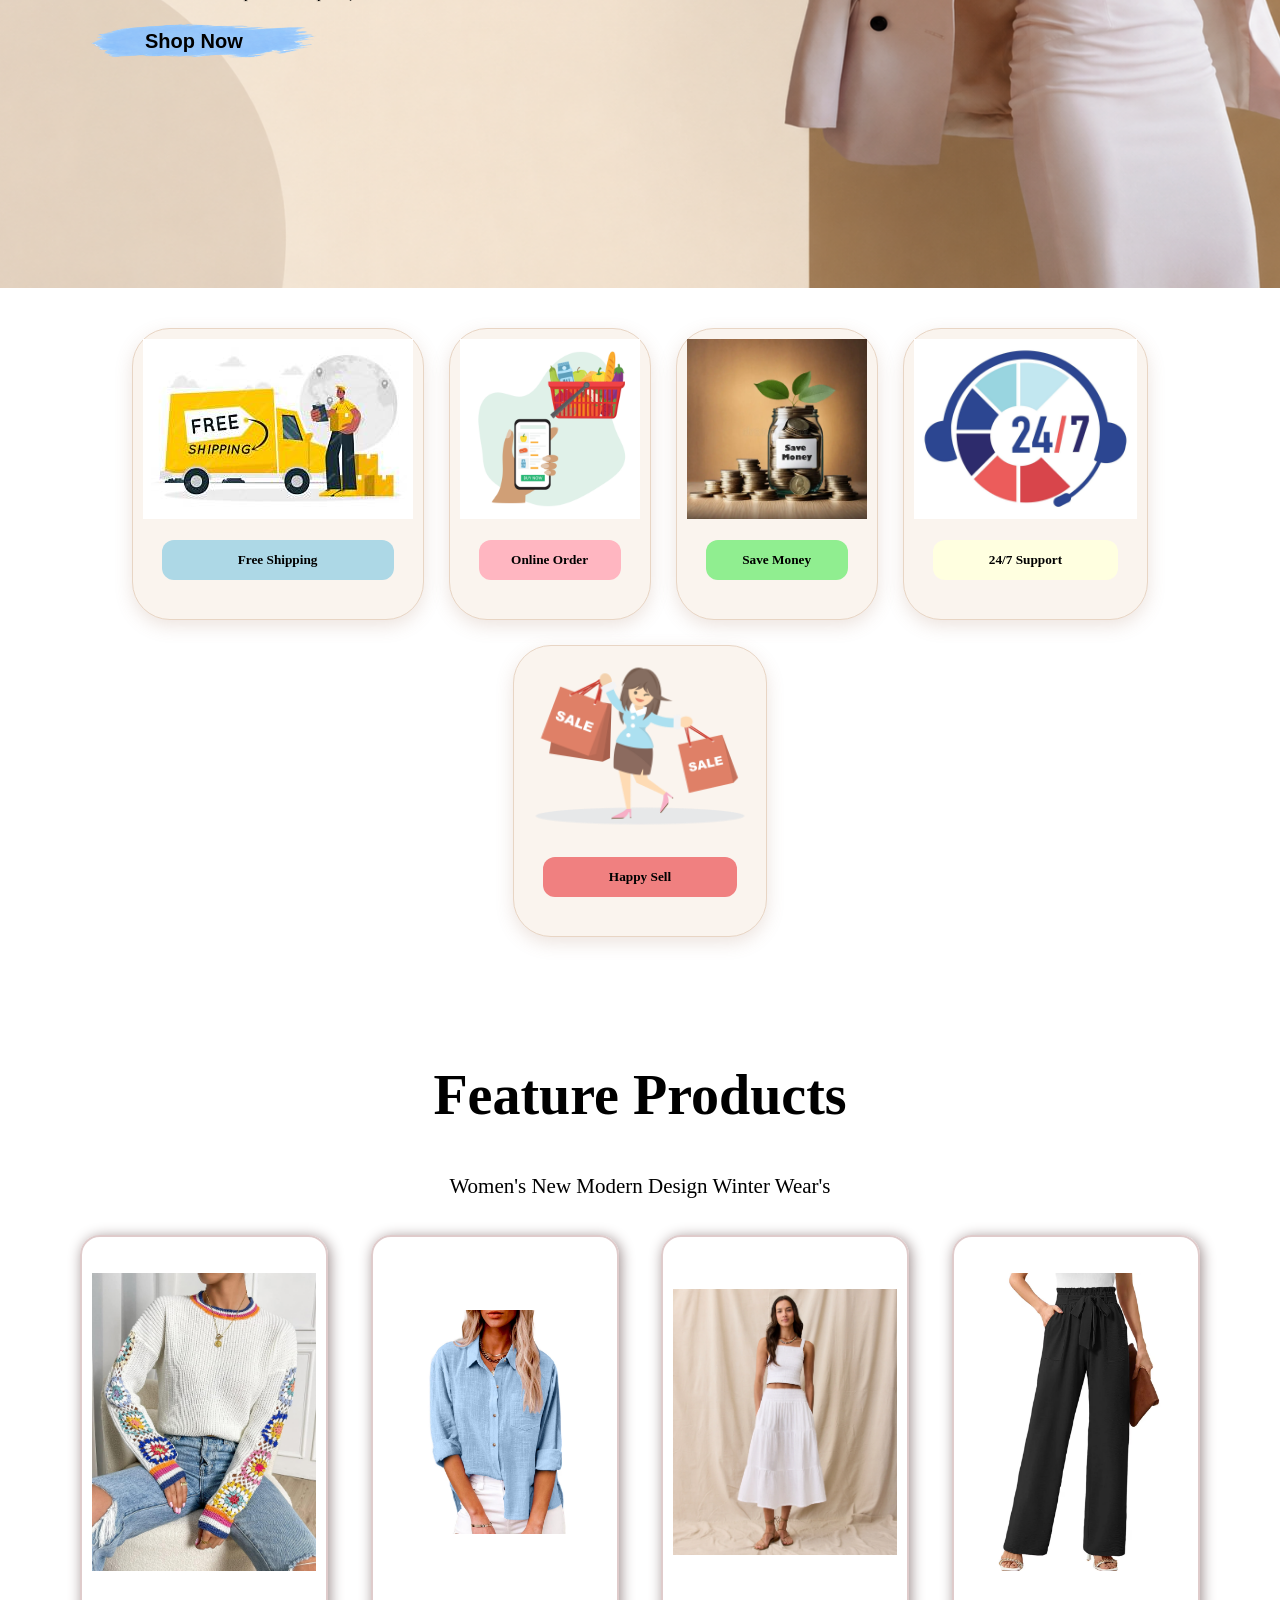
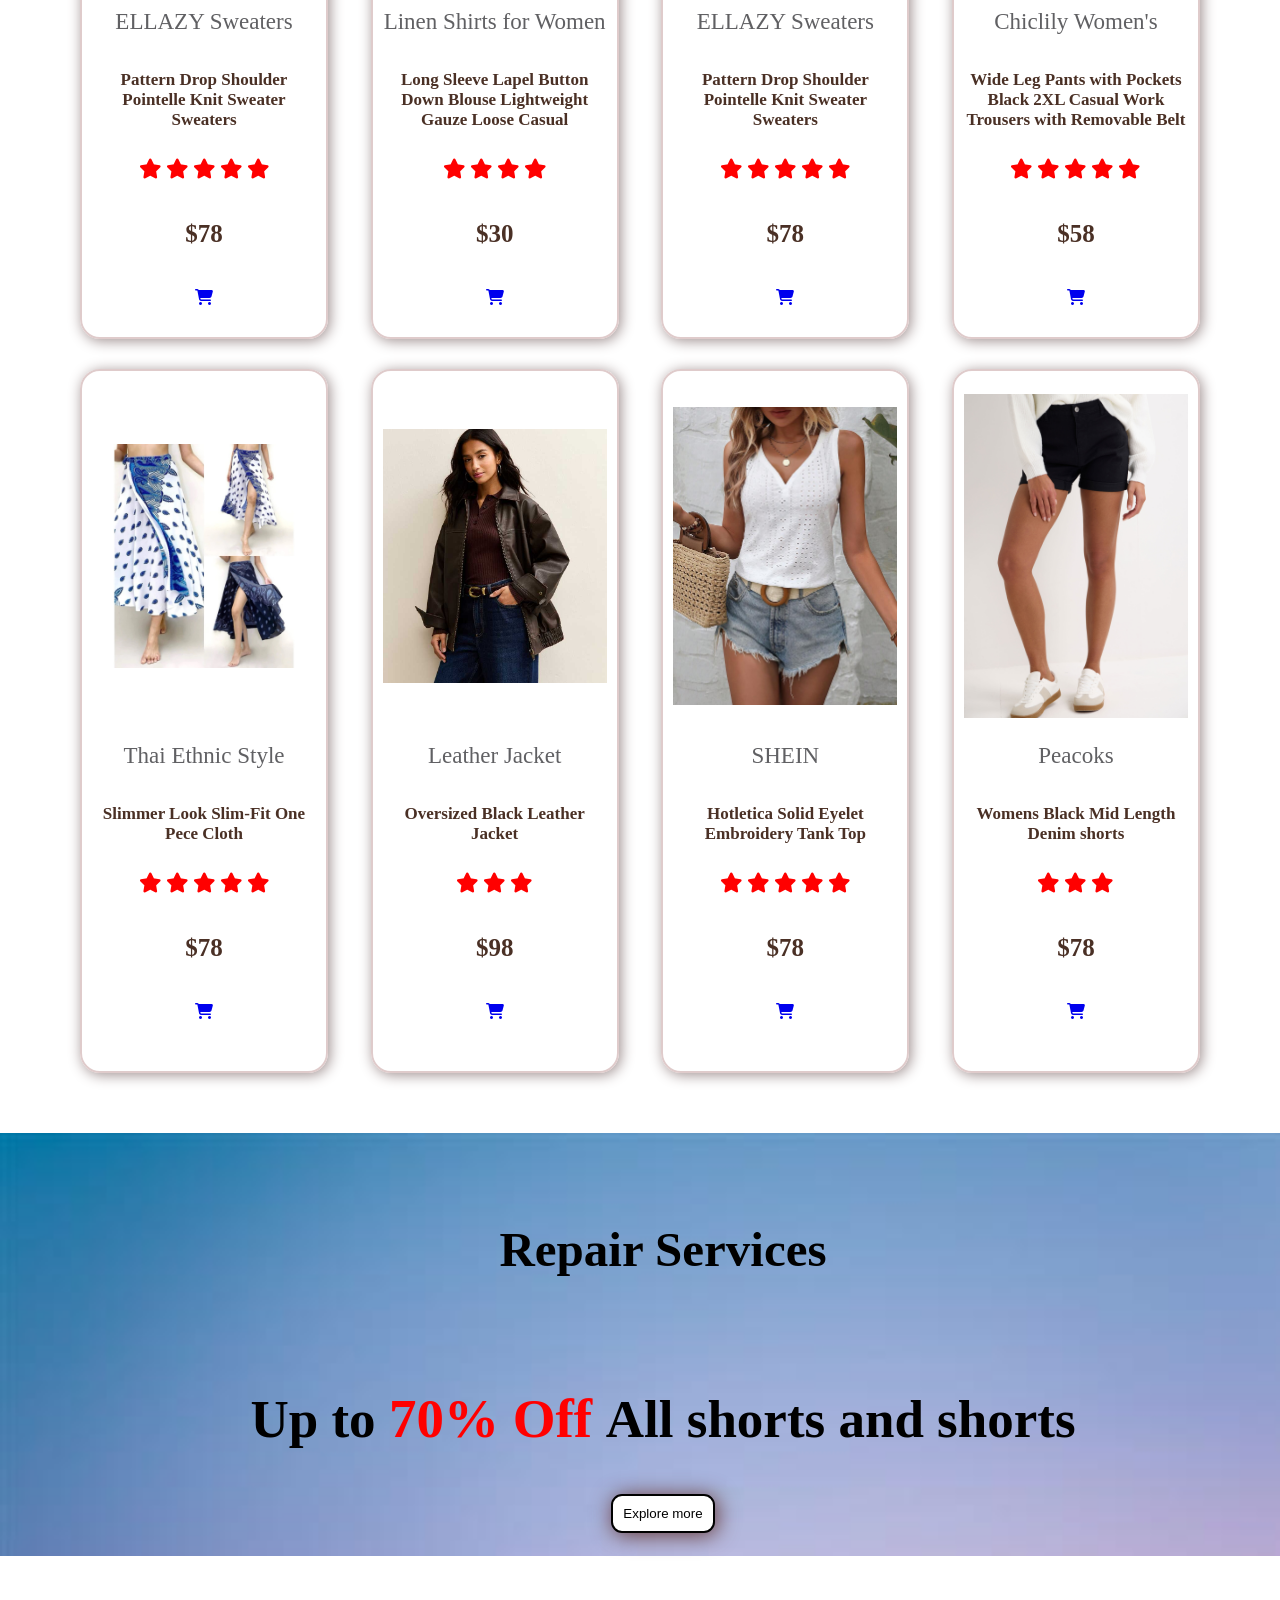
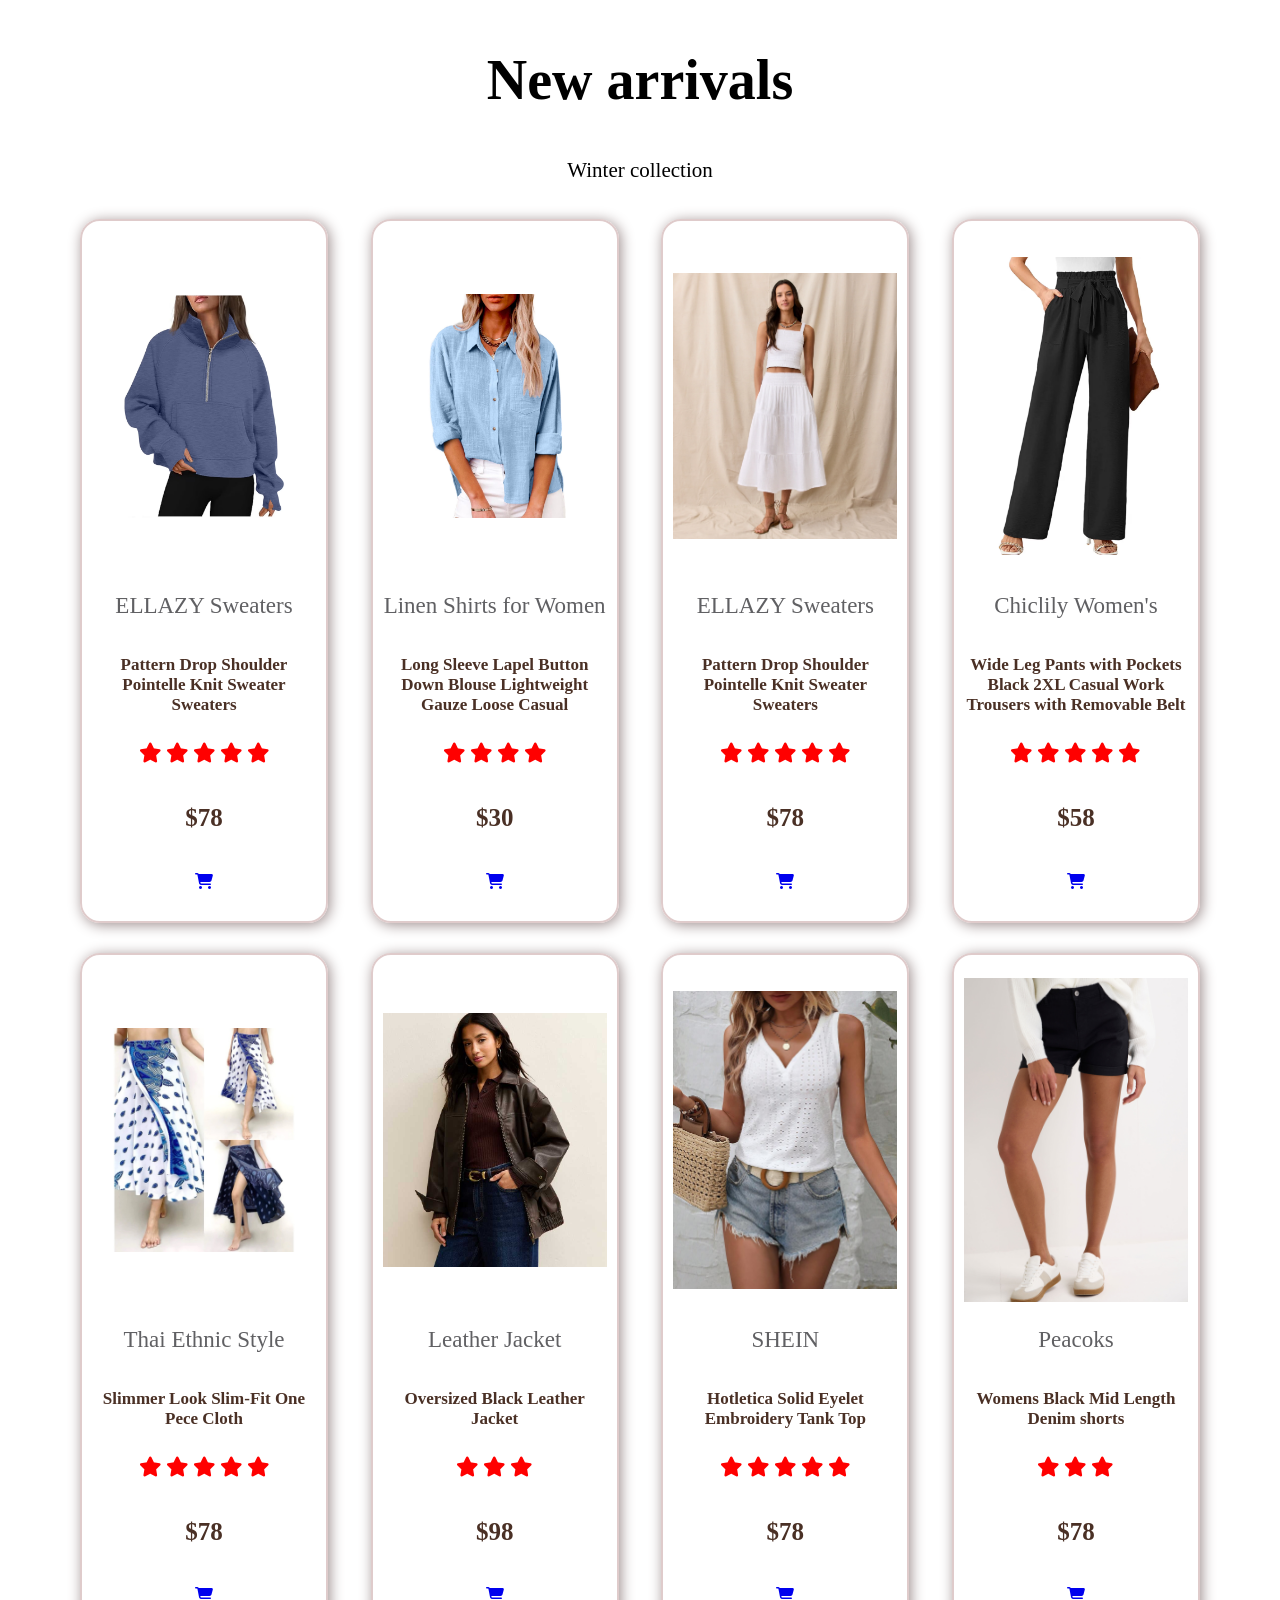
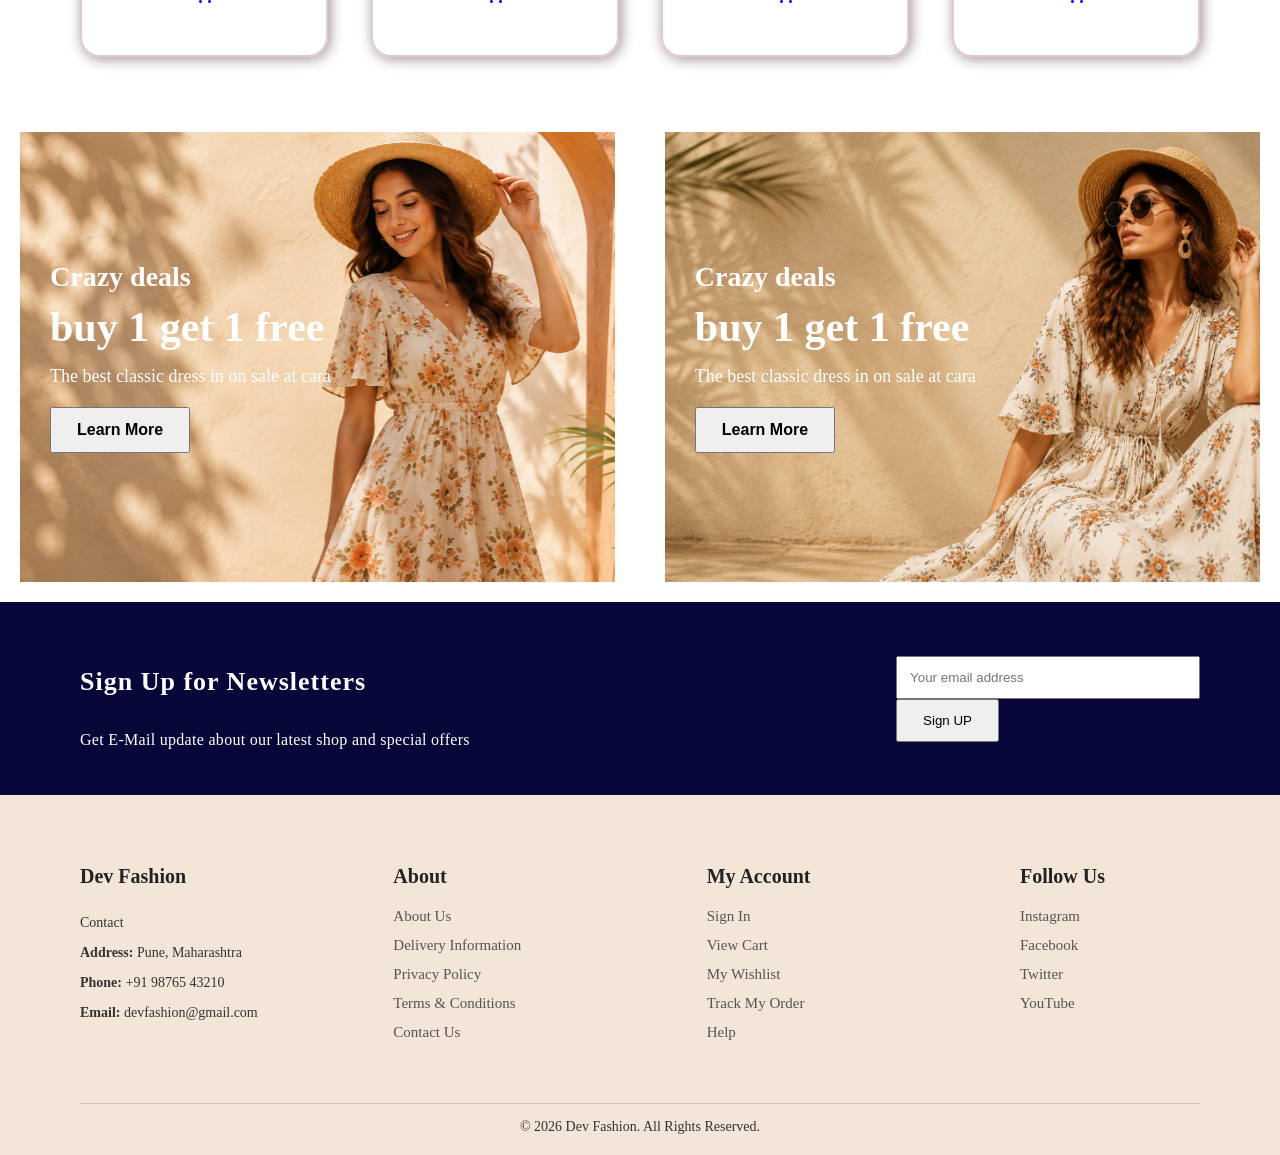
==== commit 30441286: "Update html" ====
--- a/index.html
+++ b/index.html
@@ -76,7 +76,6 @@
     <span><a href="index.html">Home</a></span> 
     <span><a href="shop.html">Shop</a></span> 
     <span><a href="blog.html">Blog</a></span> 
-    <span><a href="about.html">About</a></span> 
     <span><a href="contact.html">Contact</a></span> 
     <span><a href="cart.html">🛒</a></span> 
 </div>
